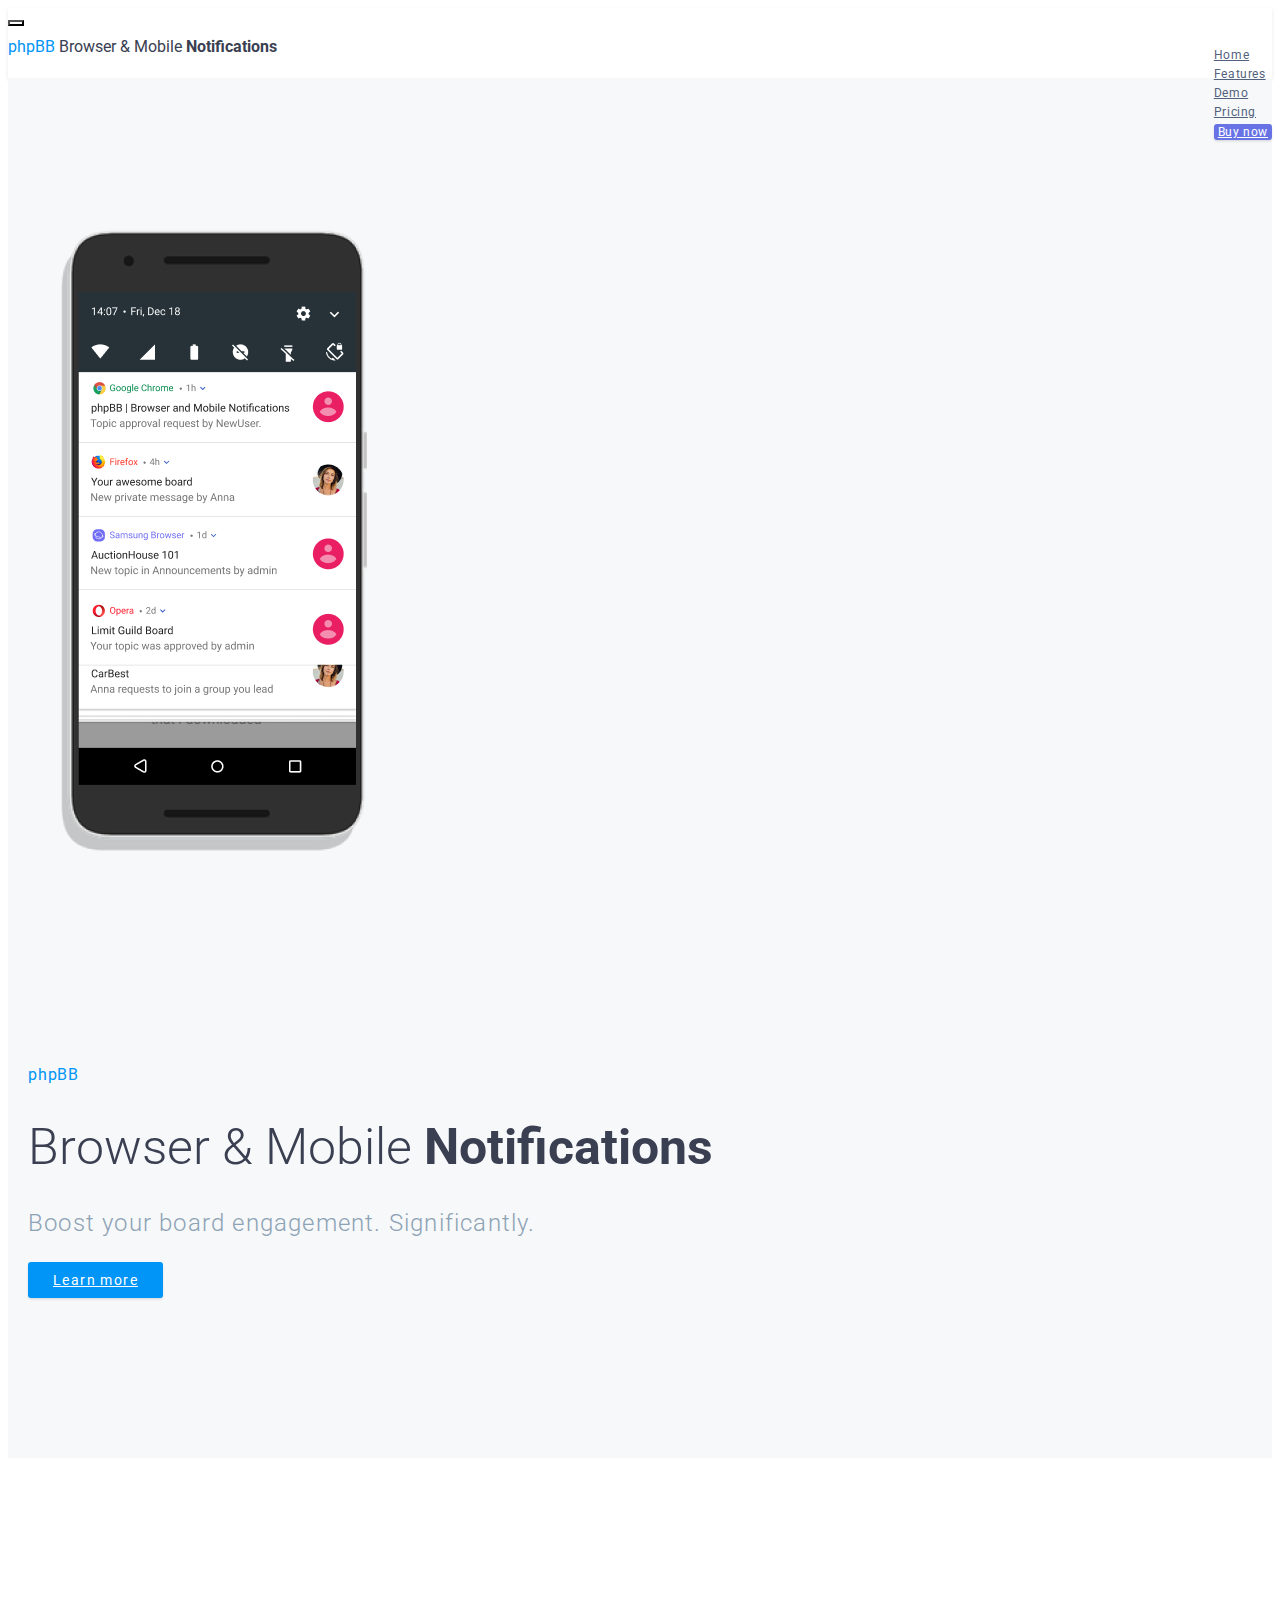
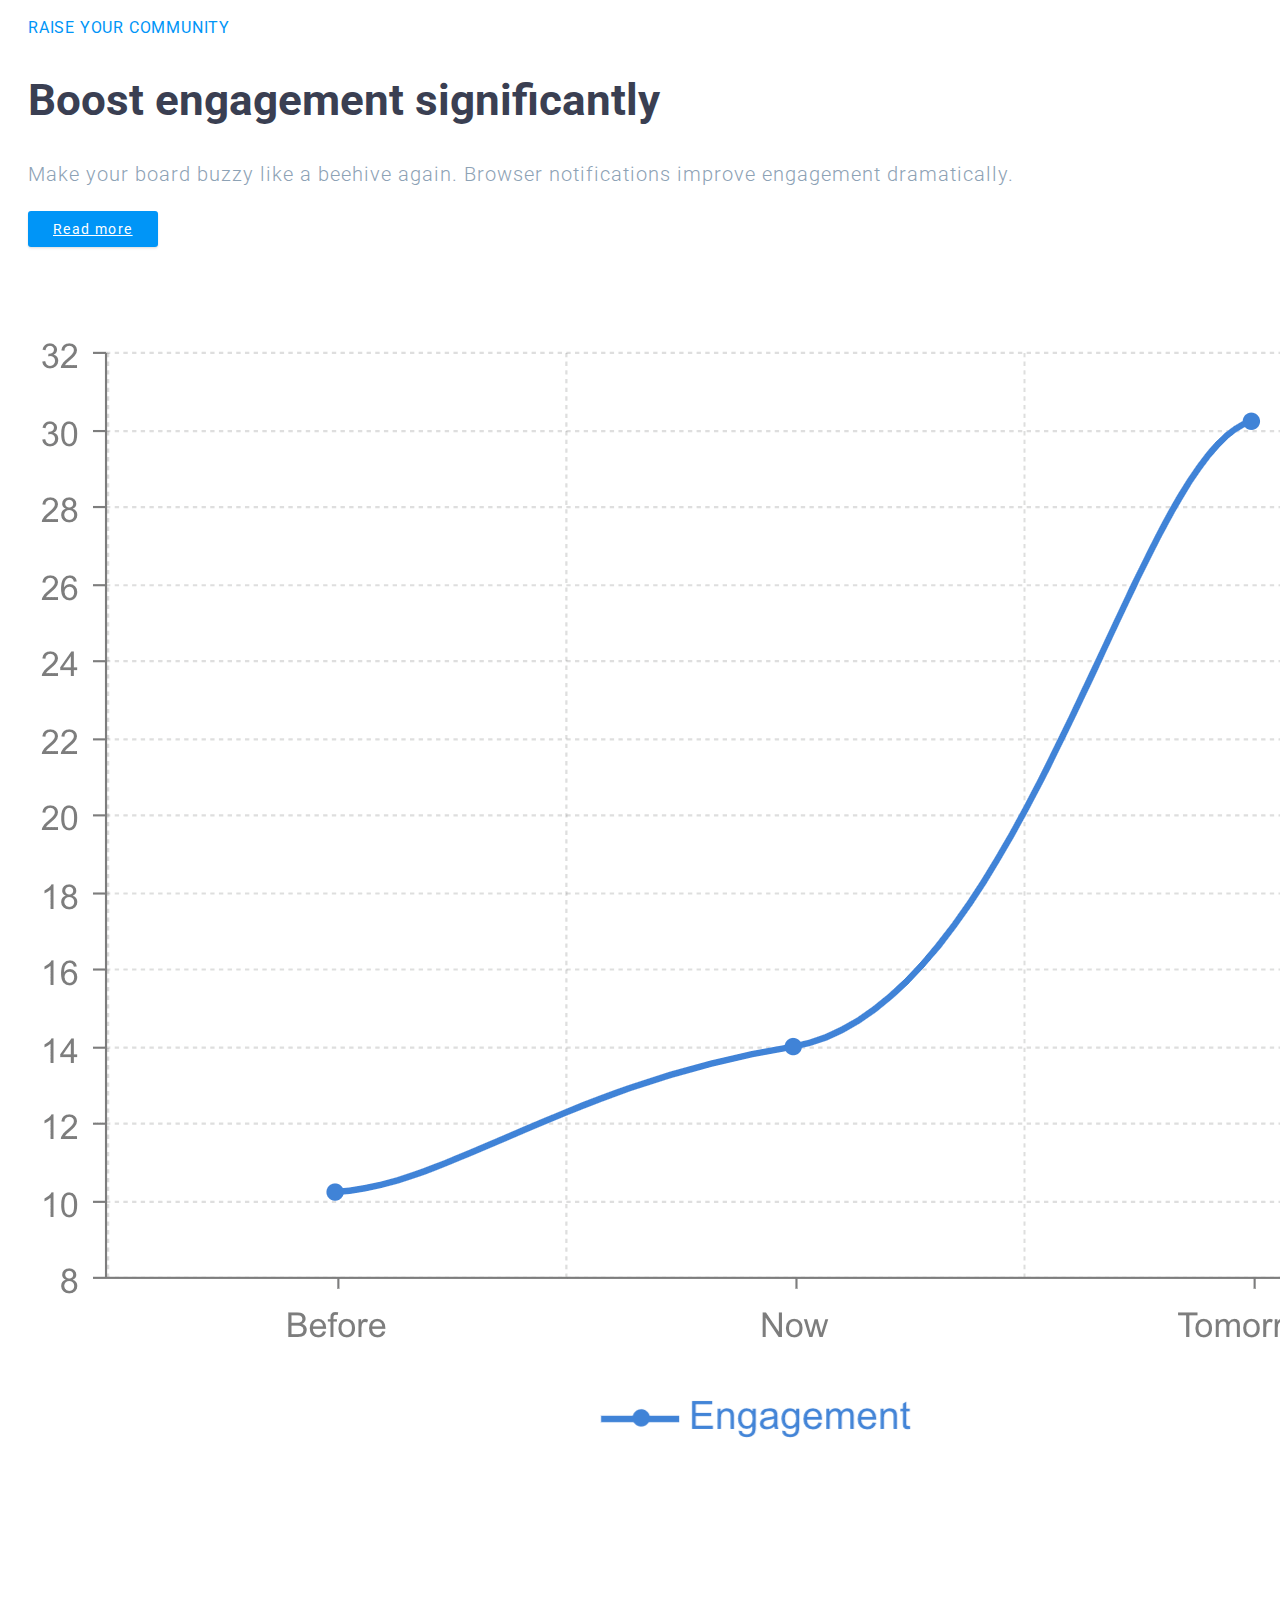
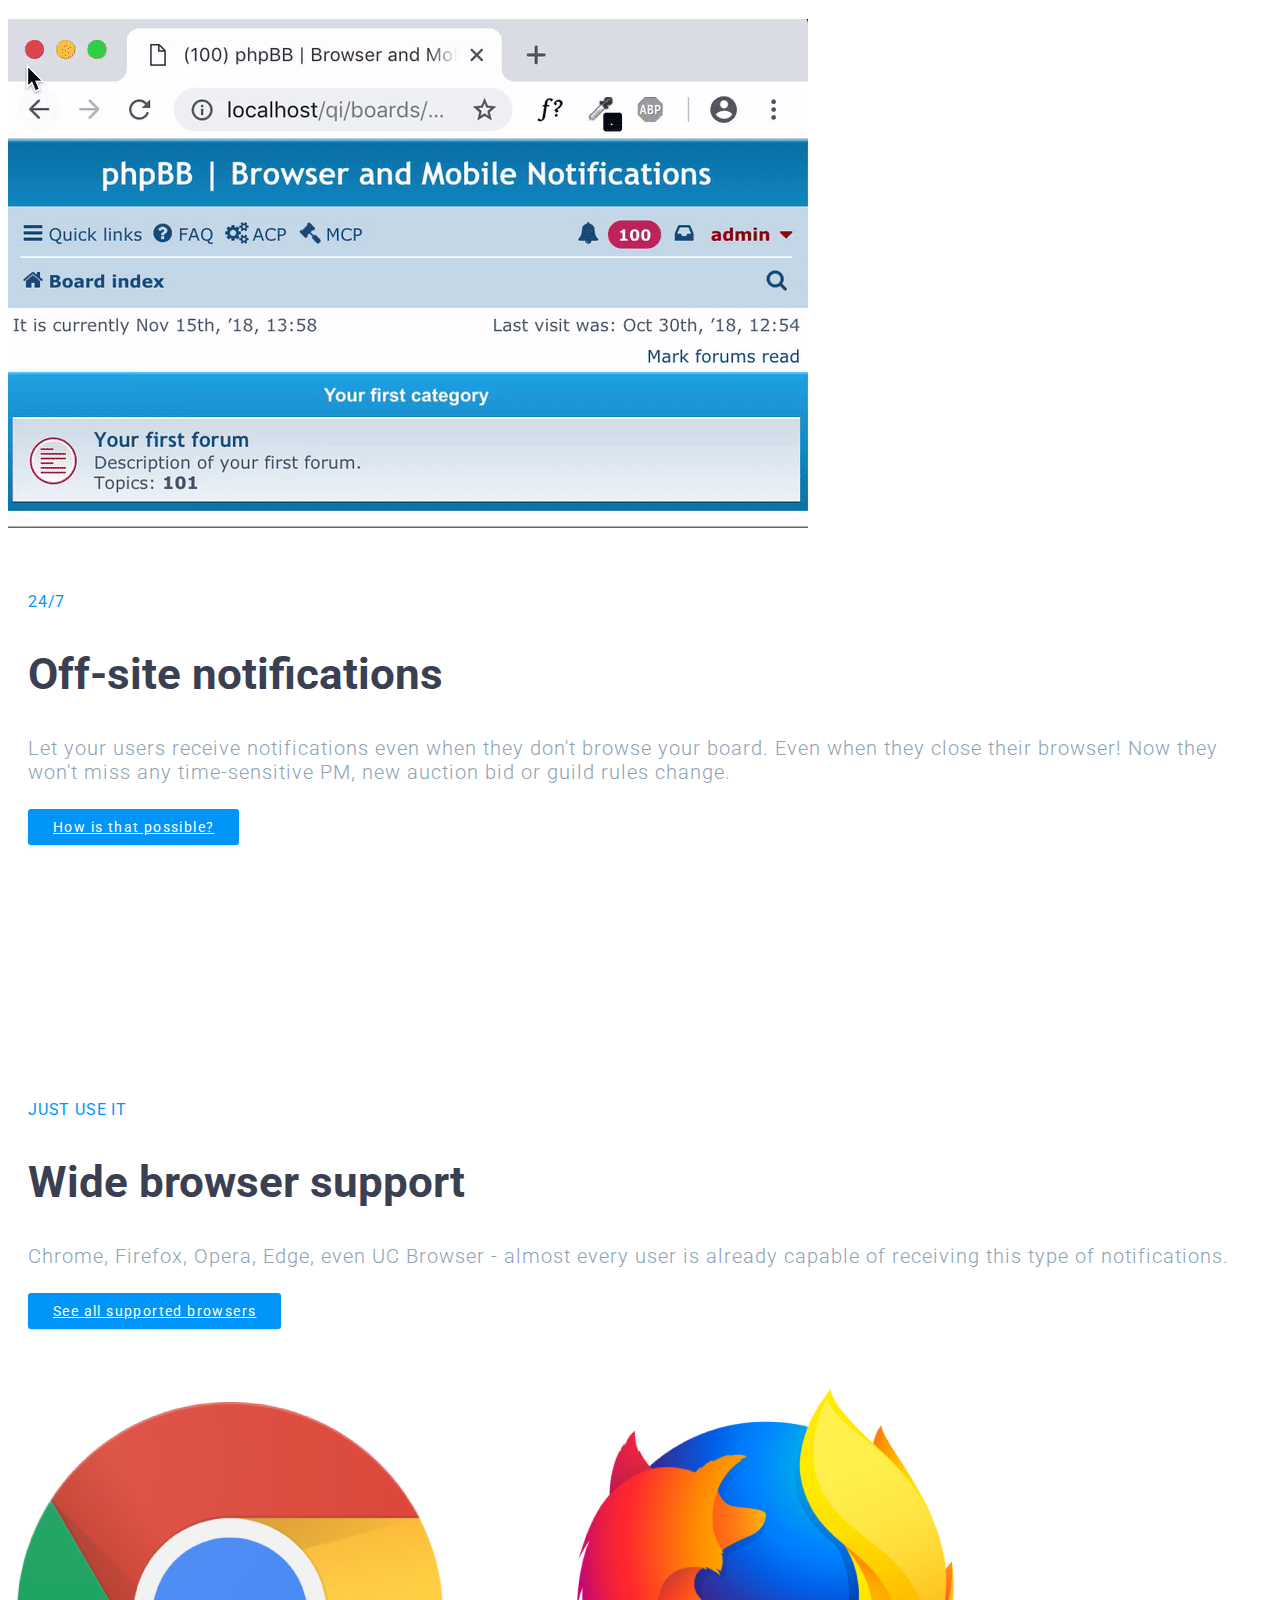
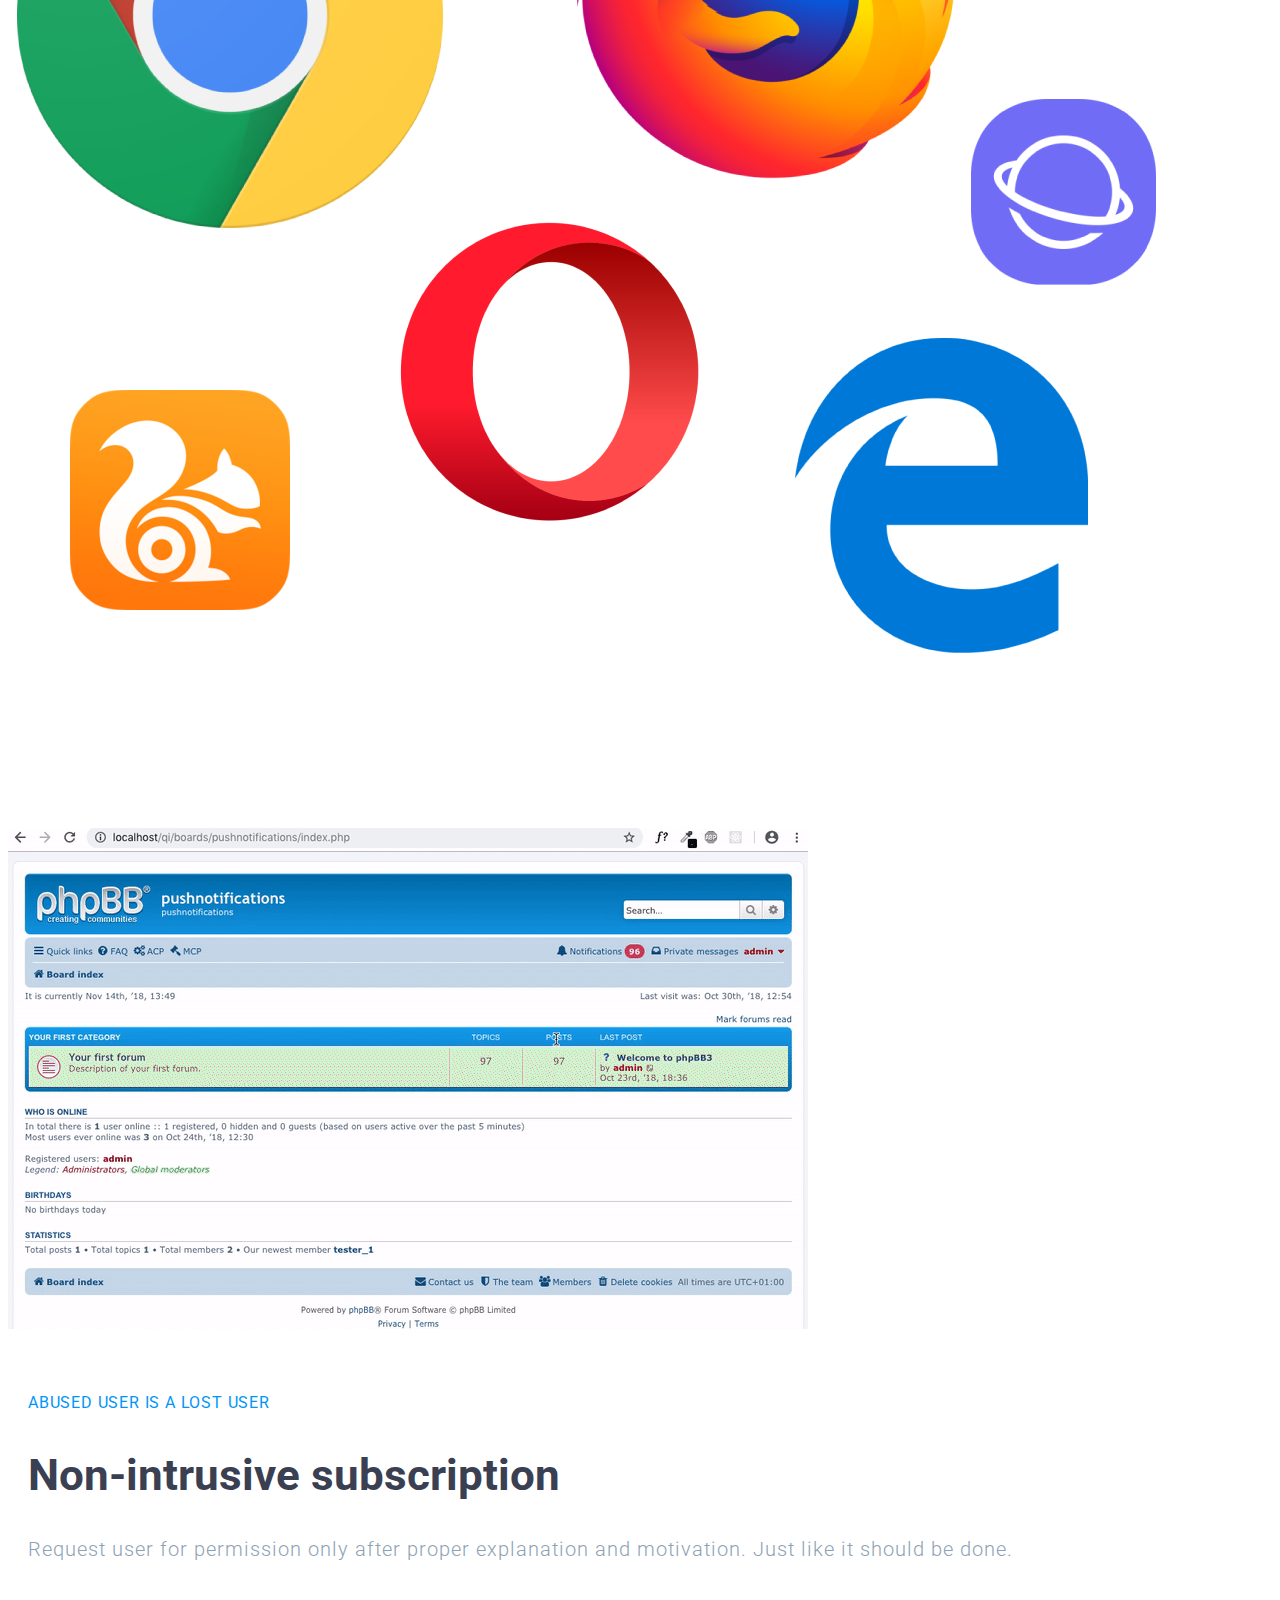
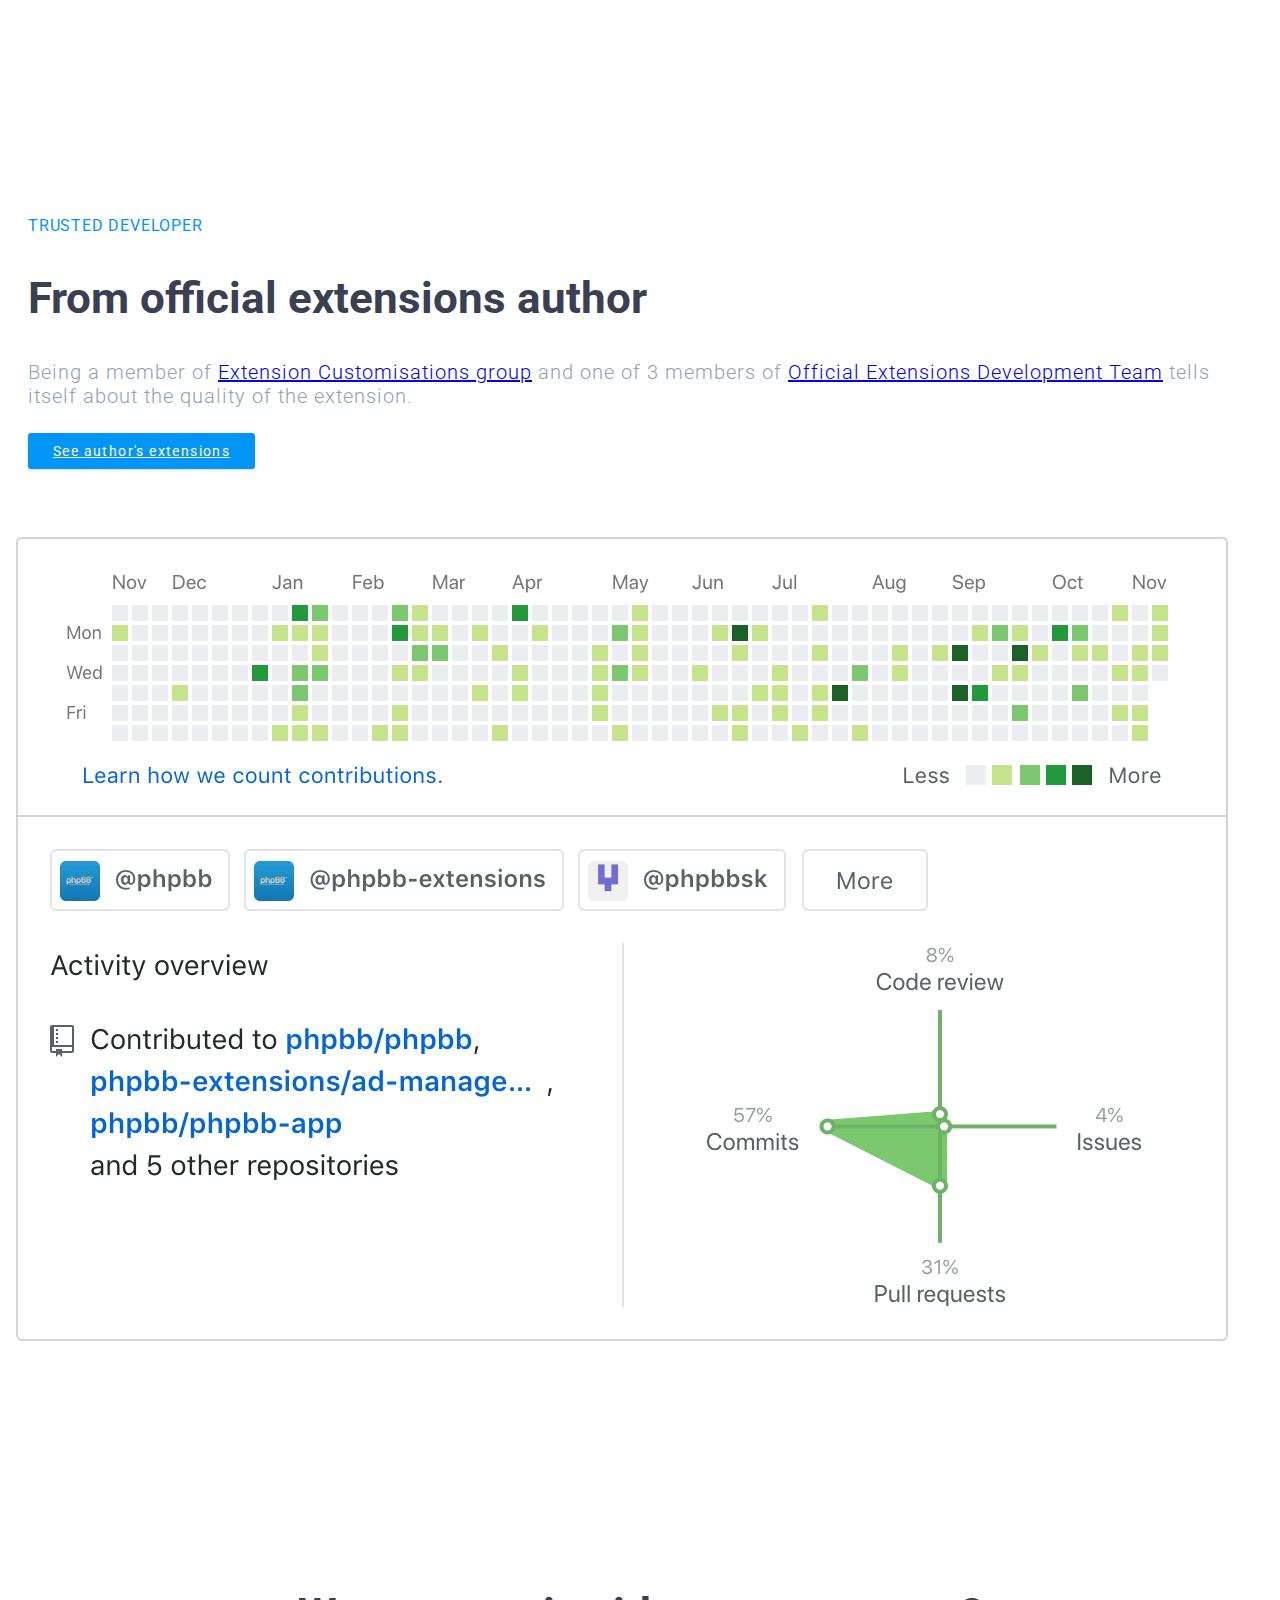
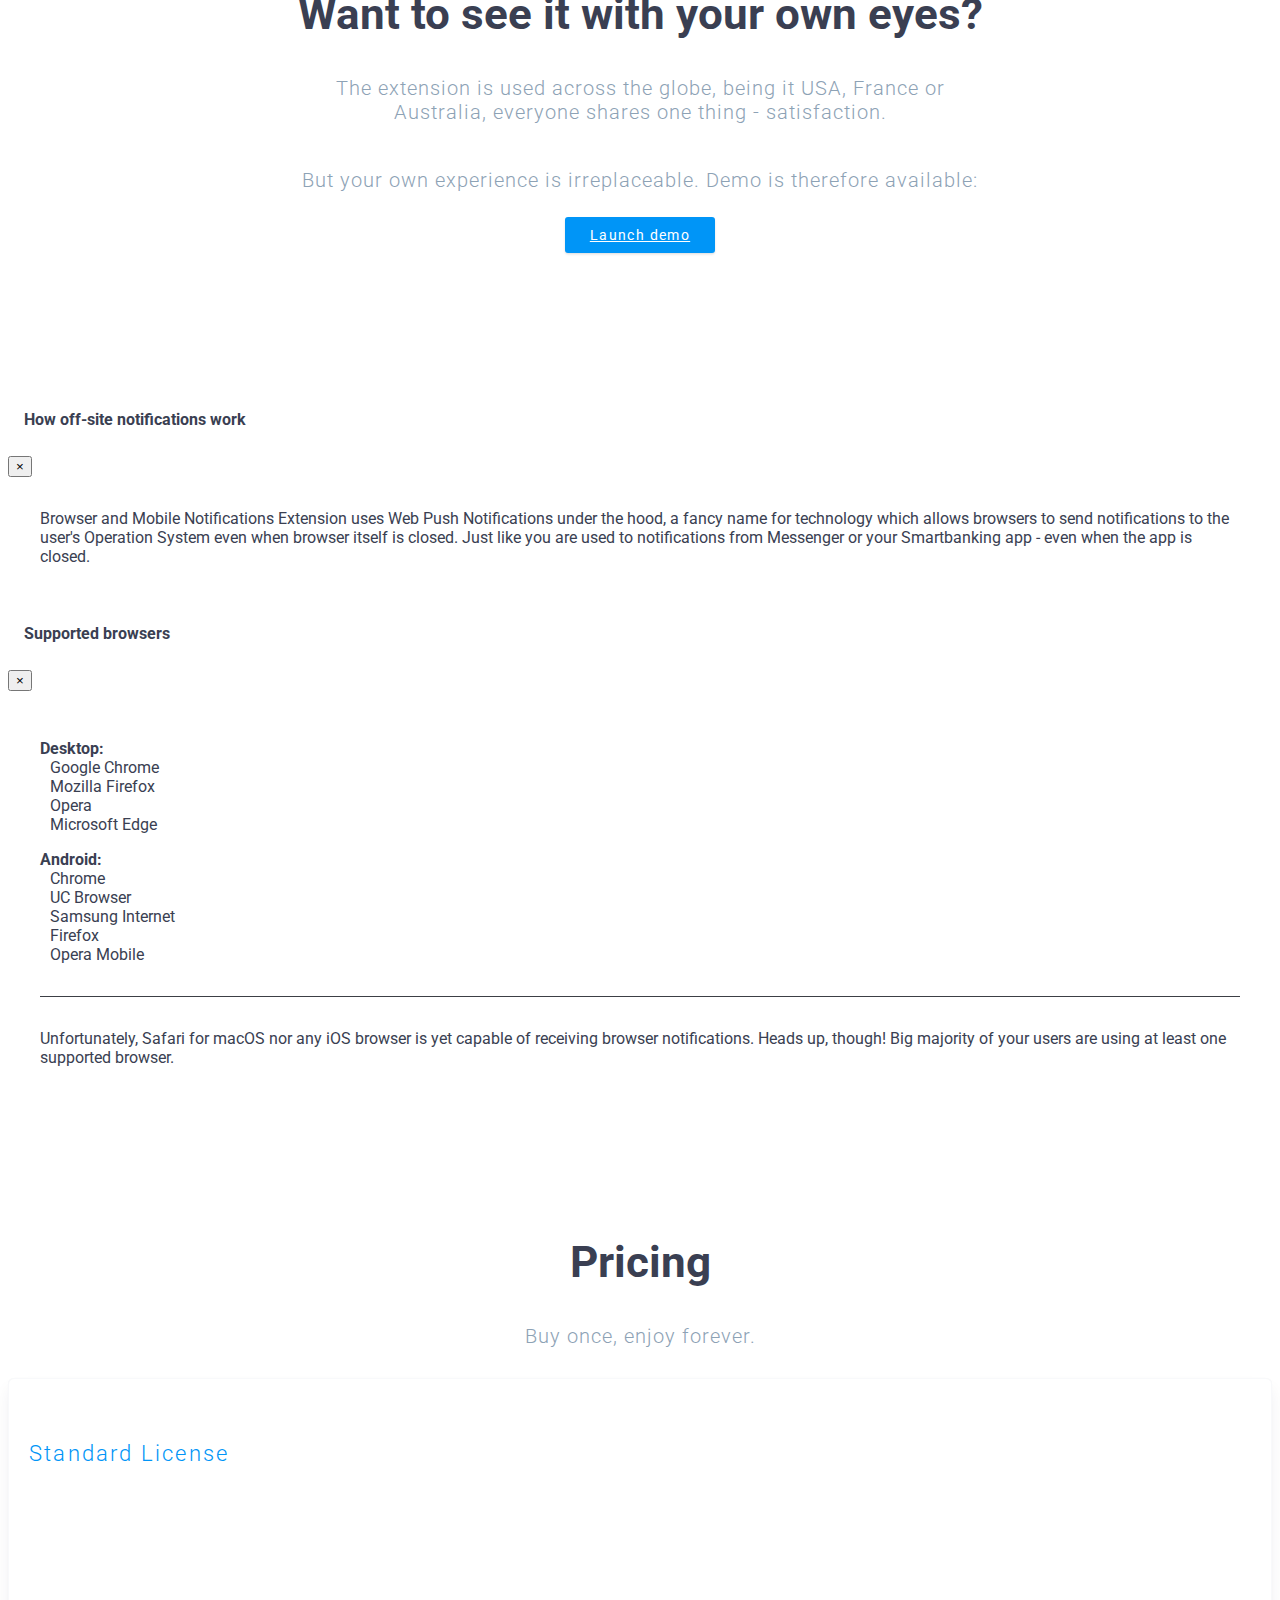
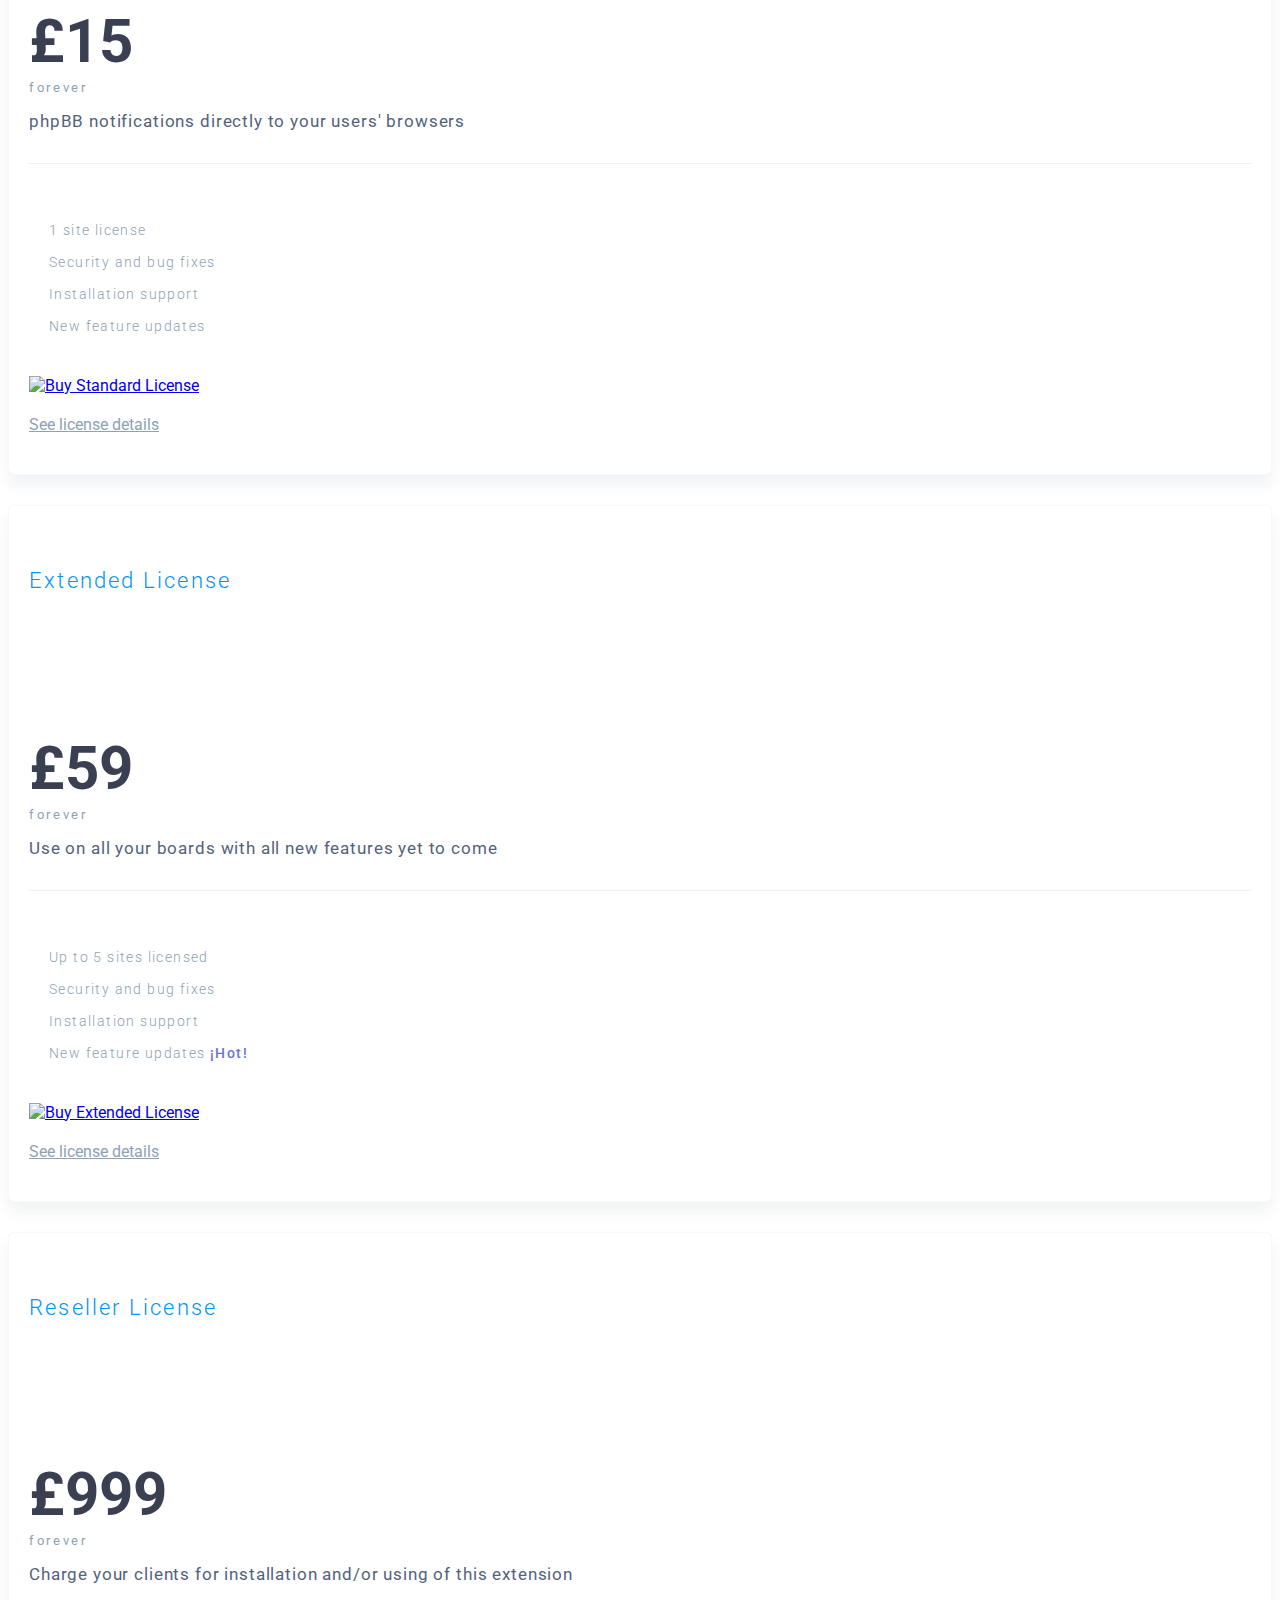
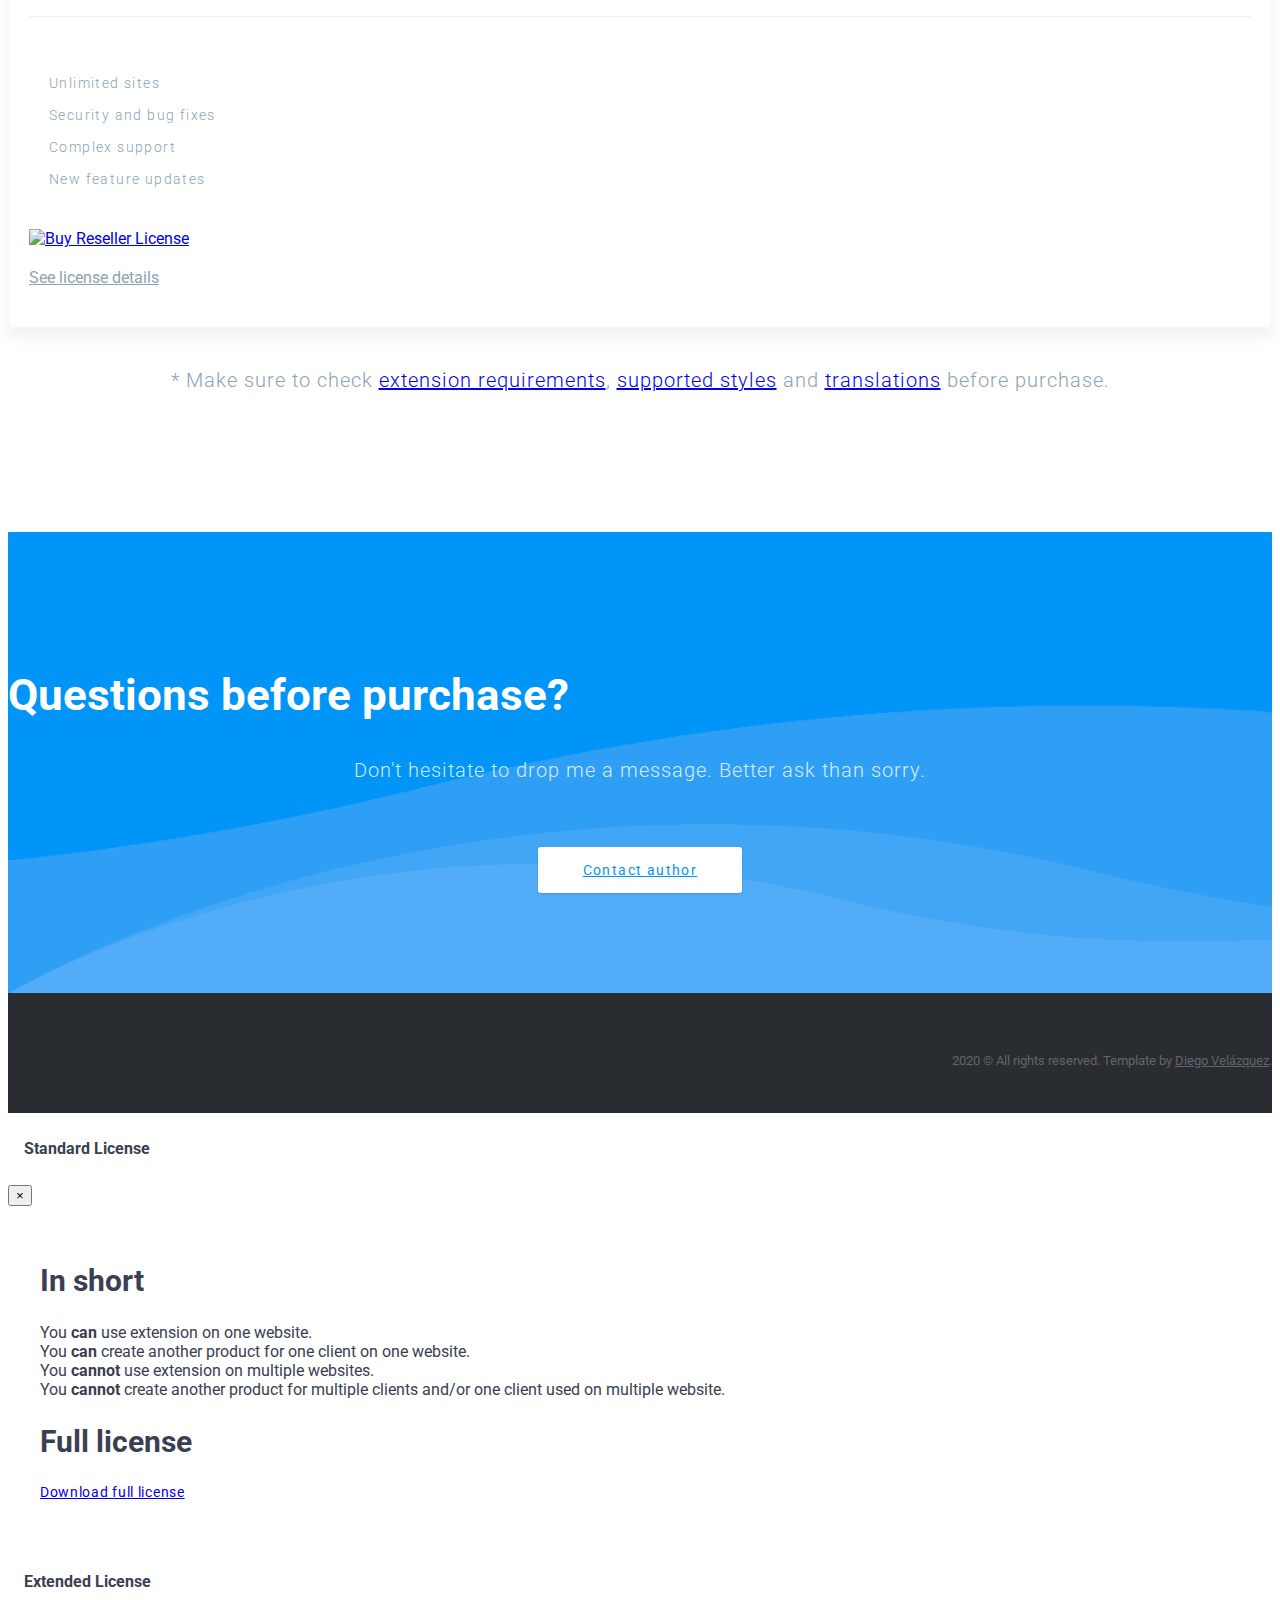
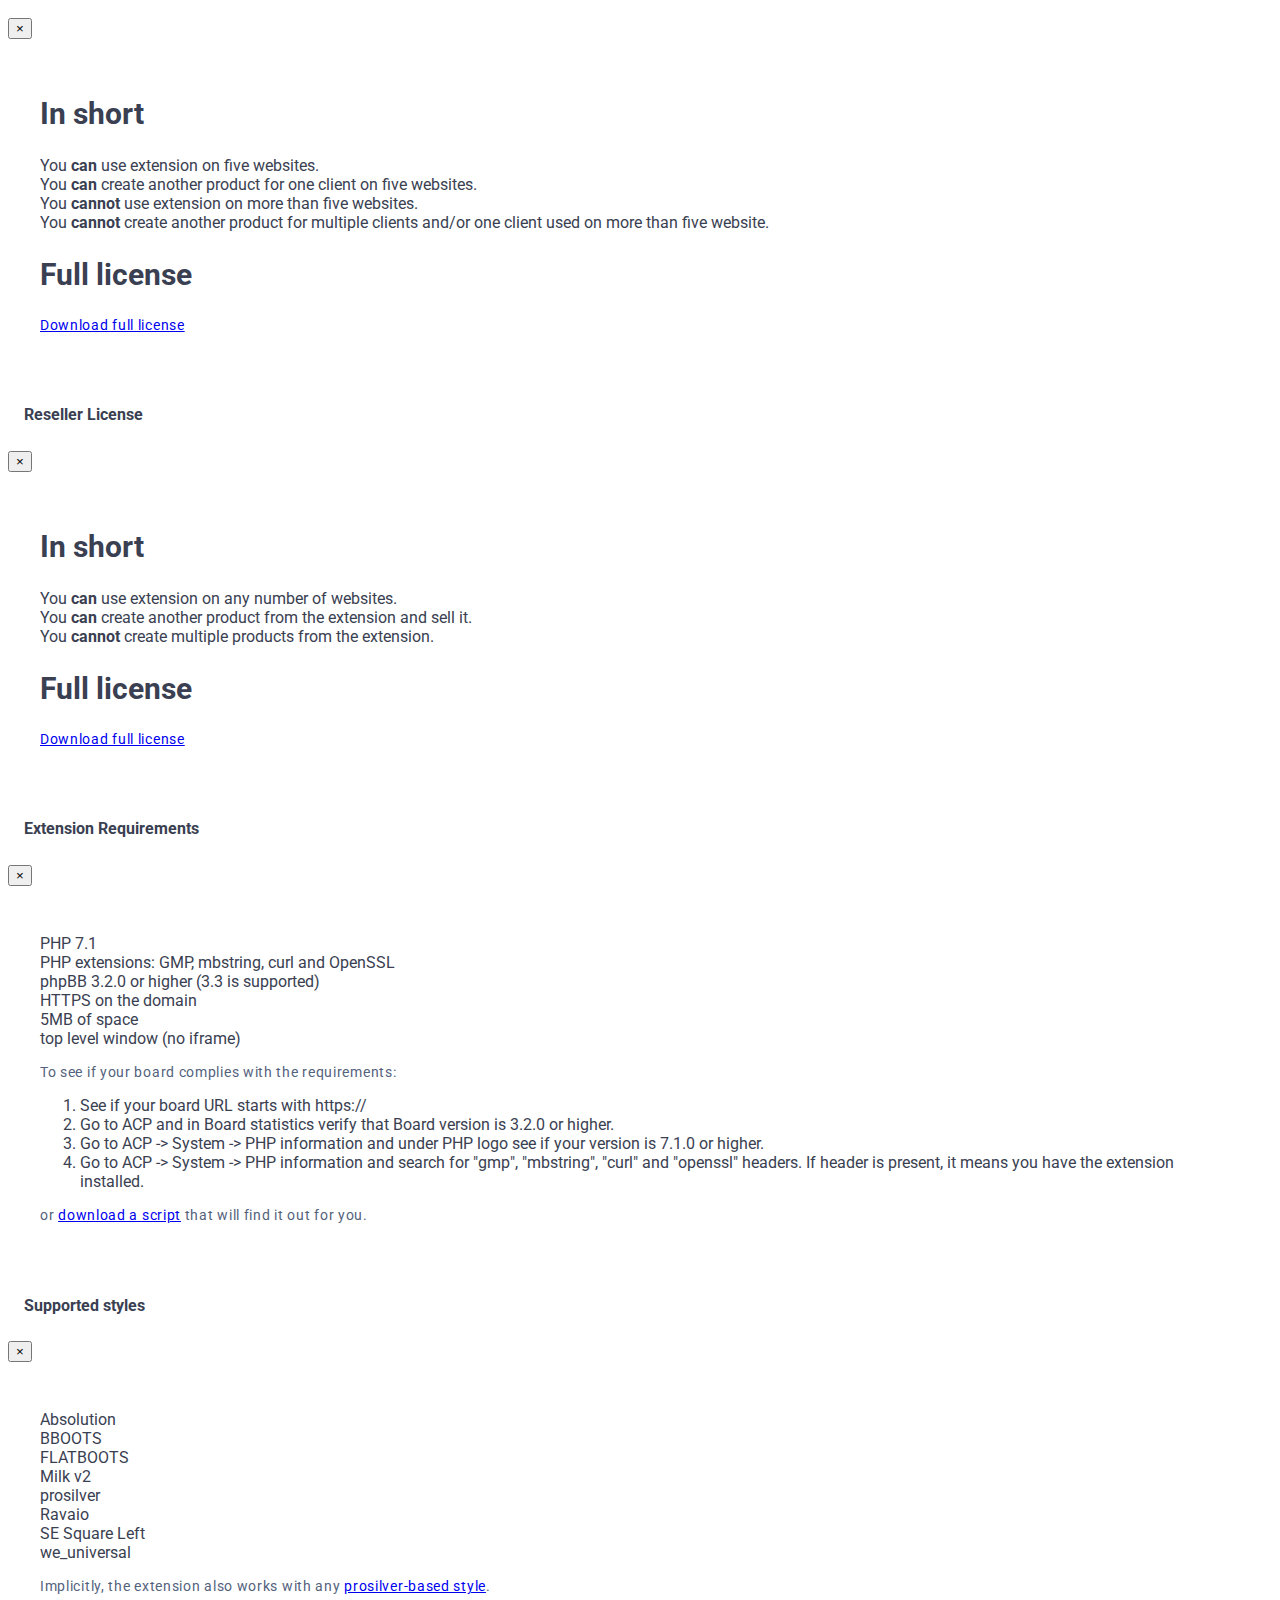
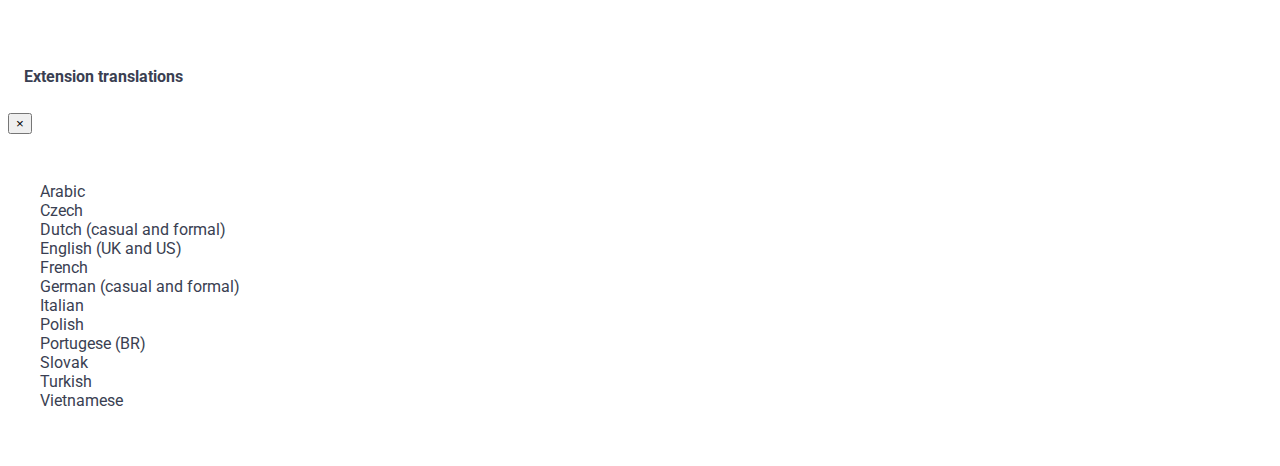
==== docs/index.html @ 184dad87 "Bump copyright year to 2020" ====
<!doctype html>
<html lang="en-US">
  <head>
    <script>
      window.ga=window.ga||function(){(ga.q=ga.q||[]).push(arguments)};ga.l=+new Date;
      ga('create', 'UA-7430979-7', 'auto');
      ga('set', 'anonymizeIp', true);

      ga('require', 'cleanUrlTracker');
      ga('require', 'impressionTracker', {
		elements: ['pricing']
	  });
      ga('require', 'outboundLinkTracker');

      ga('send', 'pageview');
    </script>
    <script async src="https://www.google-analytics.com/analytics.js"></script>
    <script async src="autotrack.js"></script>

    <meta charset="utf-8">
    <meta name="viewport" content="width=device-width, initial-scale=1, shrink-to-fit=no">
    <link rel="canonical" href="https://senky.github.io/pushnotifications/">

    <link rel="stylesheet" href="https://stackpath.bootstrapcdn.com/bootstrap/4.1.1/css/bootstrap.min.css" integrity="sha384-WskhaSGFgHYWDcbwN70/dfYBj47jz9qbsMId/iRN3ewGhXQFZCSftd1LZCfmhktB" crossorigin="anonymous">
    <link rel="stylesheet" href="https://senky.github.io/pushnotifications/style.css" type="text/css" />
    <link rel="stylesheet" href="https://use.fontawesome.com/releases/v5.5.0/css/all.css" integrity="sha384-B4dIYHKNBt8Bc12p+WXckhzcICo0wtJAoU8YZTY5qE0Id1GSseTk6S+L3BlXeVIU" crossorigin="anonymous">
    <link rel="stylesheet" href="https://fonts.googleapis.com/css?family=Roboto:300,400,500,700,900">

    <meta name="description" content="phpBB Browser & Mobile Notifications Extension sends notifications from your board to the user's PC or smartphone even if not viewing your board.">
    <title>phpBB Browser & Mobile Notifications Extension</title>
  </head>

  <body>

  <!-- N A V B A R -->
  <nav class="navbar navbar-default navbar-expand-lg fixed-top custom-navbar">
		<button class="navbar-toggler" type="button" data-toggle="collapse" data-target="#navbarNavDropdown" aria-controls="navbarNavDropdown" aria-expanded="false" aria-label="Toggle navigation">
		  <span class="icon ion-md-menu"></span>
		</button>
		<span class="nav-logo-mobile"><span class="blue">phpBB</span> Browser & Mobile <b>Notifications</b></span>
		<div class="collapse navbar-collapse" id="navbarNavDropdown">
		  <div class="container">
			<span class="nav-logo-desktop"><span class="blue">phpBB</span> Browser & Mobile <b>Notifications</b></span>
			<ul class="navbar-nav ml-auto nav-right" data-easing="easeInOutExpo" data-speed="1250" data-offset="65">
			  <li class="nav-item nav-custom-link">
				<a class="nav-link" href="https://senky.github.io/pushnotifications/" title="Go to homepage">Home <i class="icon ion-ios-arrow-forward icon-mobile"></i></a>
			  </li>
			  <li class="nav-item nav-custom-link">
				<a class="nav-link" href="https://senky.github.io/pushnotifications/#features" title="See highligtht features of the extension">Features <i class="icon ion-ios-arrow-forward icon-mobile"></i></a>
			  </li>
			  <li class="nav-item nav-custom-link">
				<a class="nav-link" href="https://senky.github.io/pushnotifications/#demo">Demo <i class="icon ion-ios-arrow-forward icon-mobile"></i></a>
			  </li>
			  <li class="nav-item nav-custom-link">
				<a class="nav-link" href="https://senky.github.io/pushnotifications/#pricing" title="See pricing options">Pricing <i class="icon ion-ios-arrow-forward icon-mobile"></i></a>
			  </li>
			  <li class="nav-item nav-custom-link btn btn-demo-small">
				<a class="nav-link" href="https://senky.github.io/pushnotifications/#pricing" title="Buy Browser and Mobile Extension now">Buy now <i class="icon ion-ios-arrow-forward icon-mobile"></i></a>
			  </li>
			</ul>
		  </div>
		</div>
	  </nav>
	  <!-- E N D  N A V B A R -->

  
<!-- H E R O -->
<section id="hero">
	<div class="container">
		<div class="row">
		<div class="col-lg-5 col-md-5 col-sm-5 col-xs-5">
			<img id="hero-img" src="images/phone.png" class="img-fluid" alt="Demo image">
		</div>
		<div class="col-md-7 content-box hero-content">
			<span>phpBB</span>
			<h1>Browser & Mobile <b>Notifications</b></h1>
			<p>Boost your board engagement. Significantly.</p>
			<a href="#features" class="btn btn-regular" title="See how this extension can improve your board engagement.">Learn more</a>
		</div>
		</div>
	</div>
	</section>
	<!-- E N D  H E R O -->

	<!-- E N D  M A R K E T I N G -->
	<section id="features">
	<div class="container">
		<div class="row">
		<div class="col-md-5">
			<div class="content-box">
			<span>Raise your community</span>
			<h2>Boost engagement significantly</h2>
			<p>Make your board buzzy like a beehive again. Browser notifications improve engagement dramatically.</p>
			<a href="https://blog.markgrowth.com/7-surprising-facts-about-web-push-notifications-9a265788264a" class="btn btn-regular" target="_blank" title="See external article explaining advantages of browser notifications.">Read more</a>
			</div>
		</div>
		<div class="col-md-7">
			<img src="images/boost-engagement.png" class="img-fluid" alt="Boost engagement significantly">
		</div>
		</div>

		<div class="row">
		<div class="col-md-7">
			<img src="images/off-site-notifications.gif" class="img-fluid" alt="Off-site notifications">
		</div>
		<div class="col-md-5">
			<div class="content-box">
			<span>24/7</span>
			<h2>Off-site notifications</h2>
			<p>Let your users receive notifications even when they don't browse your board. Even when they close their browser! Now they won't miss any time-sensitive PM, new auction bid or guild rules change.</p>
			<a href="javascript:;" class="btn btn-regular" data-toggle="modal" data-target="#offSiteModal" title="See how your browser can send notifications even to offline users.">How is that possible?</a>
			</div>
		</div>
		</div>

		<div class="row">
			<div class="col-md-5">
			<div class="content-box">
				<span>Just use it</span>
				<h2>Wide browser support</h2>
				<p>Chrome, Firefox, Opera, Edge, even UC Browser - almost every user is already capable of receiving this type of&nbsp;notifications.</p>
				<a href="javascript:;" class="btn btn-regular" data-toggle="modal" data-target="#browsersModal" title="See which browsers are supported">See all supported browsers</a>
			</div>
			</div>
			<div class="col-md-7">
				<img src="images/wide-browser-support.png" class="img-fluid" alt="Wide browser support">
			</div>
		</div>
	
		<div class="row">
		<div class="col-md-7">
			<img src="images/non-intrusive.gif" class="img-fluid" alt="Non-intrusive subscription">
		</div>
		<div class="col-md-5">
			<div class="content-box">
			<span>Abused user is a lost user</span>
			<h2>Non-intrusive subscription</h2>
			<p>Request user for permission only after proper explanation and motivation. Just like it should be done.</p>
			</div>
		</div>
		</div>

		<div class="row">
		<div class="col-md-5">
			<div class="content-box">
			<span>Trusted developer</span>
			<h2>From official extensions author</h2>
			<p>Being a member of <a href="https://www.phpbb.com/community/memberlist.php?mode=group&g=7331" title="phpbb.com team page">Extension Customisations group</a> and one of 3 members of <a href="https://github.com/orgs/phpbb-extensions/teams/extensions-development-team" title="github.com team page">Official Extensions Development Team</a> tells itself about the quality of the extension.</p>
			<a href="https://www.phpbb.com/customise/db/author/senky/contributions" class="btn btn-regular" target="_blank" title="Senky's extensions">See author's extensions</a>
			</div>
		</div>
		<div class="col-md-7">
			<img src="images/trusted-developer.png" class="img-fluid" alt="Trusted Developer">
		</div>
		</div>
	</div>
	</section>
	<!-- E N D  M A R K E T I N G -->

	<!-- T E S T I M O N I A L S -->
	<section id="demo">
	<div class="container">
		<div class="title-block">
		<h2>Want to see it with your own eyes?</h2>
		<p>The extension is used across the globe, being it USA, France or Australia, everyone shares one thing - satisfaction.</p>
		<p><br>But your own experience is irreplaceable. Demo is therefore available:</p>
		<a id="demo-link" class="btn btn-regular" target="_blank" title="Launch demo of Browser and Mobile Notifications Extension">Launch demo</a>
		</div>
	</div>
	</section>
	<!-- E N D  T E S T I M O N I A L S -->


	<div class="modal fade" id="offSiteModal" tabindex="-1" role="dialog" aria-labelledby="offSiteModalLabel" aria-hidden="true">
			<div class="modal-dialog modal-dialog-centered" role="document">
			  <div class="modal-content">
				<div class="modal-header">
				  <h5 class="modal-title" id="offSiteModalLabel">How off-site notifications work</h5>
				  <button type="button" class="close" data-dismiss="modal" aria-label="Close">
					<span aria-hidden="true">&times;</span>
				  </button>
				</div>
				<div class="modal-body">
				  Browser and Mobile Notifications Extension uses Web Push Notifications under the hood, a fancy name for technology which allows browsers to send notifications to the user's Operation System even when browser itself is closed. Just like you are used to notifications from Messenger or your Smartbanking app - even when the app is closed.
				</div>
			  </div>
			</div>
		  </div>
		
		  <div class="modal fade" id="browsersModal" tabindex="-1" role="dialog" aria-labelledby="browsersModalLabel" aria-hidden="true">
			<div class="modal-dialog modal-dialog-centered" role="document">
			  <div class="modal-content">
				<div class="modal-header">
				  <h5 class="modal-title" id="browsersModalLabel">Supported browsers</h5>
				  <button type="button" class="close" data-dismiss="modal" aria-label="Close">
					<span aria-hidden="true">&times;</span>
				  </button>
				</div>
				<div class="modal-body">
					<ul>
					  <li><b>Desktop:</b></li>
					  <li><i class="fab fa-chrome"></i>Google Chrome</li>
					  <li><i class="fab fa-firefox"></i>Mozilla Firefox</li>
					  <li><i class="fab fa-opera"></i>Opera</li>
					  <li><i class="fab fa-edge"></i>Microsoft Edge</li>
					</ul>
					<ul>
						<li><b>Android:</b></li>
						<li><i class="fab fa-chrome"></i>Chrome</li>
						<li><i class="fa fa-check-square"></i>UC Browser</li>
						<li><i class="fa fa-globe"></i>Samsung Internet</li>
						<li><i class="fab fa-firefox"></i>Firefox</li>
						<li><i class="fab fa-opera"></i>Opera Mobile</li>
					  </ul>
					<div class="divider"></div>
					Unfortunately, Safari for macOS nor any iOS browser is yet capable of receiving browser notifications. Heads up, though! Big majority of your users are using at least one supported browser.
				</div>
			  </div>
			</div>
		  </div>
		

  <!-- P R I C I N G -->
  <section id="pricing">
	<div class="container">
		<div class="title-block">
		<h2>Pricing</h2>
		<p>Buy once, enjoy forever.</p>
		</div>
		<div class="row">
		<div class="col-md-4">
			<div class="pricing-box">
			<h3>Standard License</h3>
			<h6 id="standard-price">$15</h6>
			<small>forever</small>
			<p>phpBB notifications directly to your users' browsers</p>
			<div class="divider-light"></div>
			<ul>
				<li><i class="far fa-check-circle demo"></i>1 site license</li>
				<li><i class="far fa-check-circle demo"></i>Security and bug fixes</li>
				<li><i class="far fa-check-circle demo"></i>Installation support</li>
				<li><i class="far fa-times-circle demo"></i>New feature updates</li>
			</ul>
			<div class="text-center">
				<a id="standard-link" href="https://www.paypal.com/cgi-bin/webscr?cmd=_s-xclick&hosted_button_id=PK8GVW25C239E" title="Buy Standard License now"><img style="width: 100%; margin-top: 20px;" src="https://www.paypalobjects.com/webstatic/mktg/merchant_portal/button/buynow.en.png" alt="Buy Standard License"></a>
			</div>
			<div class="text-center">
				<a class="license-link" href="javascript:;" data-toggle="modal" data-target="#standardLicenseModal" title="See details of Standard License">See license details</a>
			</div>
			</div>
		</div>

		<div class="col-md-4">
			<div class="pricing-box">
			<h3>Extended License</h3>
			<h6 id="extended-price">$59</h6>
			<small>forever</small>
			<p>Use on all your boards with all new features yet to come</p>
			<div class="divider-light"></div>
			<ul>
				<li><i class="far fa-check-circle demo"></i>Up to 5 sites licensed</li>
				<li><i class="far fa-check-circle demo"></i>Security and bug fixes</li>
				<li><i class="far fa-check-circle demo"></i>Installation support</li>
				<li><i class="far fa-check-circle demo"></i>New feature updates <span class="demo">¡Hot!</span></li>
			</ul>
			<div class="text-center">
				<a id="extended-link" href="https://www.paypal.com/cgi-bin/webscr?cmd=_s-xclick&hosted_button_id=AD53VXAY6TBDL" title="Buy Extended License now"><img style="width: 100%; margin-top: 20px;" src="https://www.paypalobjects.com/webstatic/mktg/merchant_portal/button/buynow.en.png" alt="Buy Extended License"></a>
			</div>
			<div class="text-center">
				<a class="license-link" href="javascript:;" data-toggle="modal" data-target="#extendedLicenseModal" title="See details of Extended License">See license details</a>
			</div>
			</div>
		</div>

		<div class="col-md-4">
			<div class="pricing-box">
			<h3>Reseller License</h3>
			<h6 id="reseller-price">$999</h6>
			<small>forever</small>
			<p>Charge your clients for installation and/or using of this extension</p>
			<div class="divider-light"></div>
			<ul>
				<li><i class="far fa-check-circle demo"></i>Unlimited sites</li>
				<li><i class="far fa-check-circle demo"></i>Security and bug fixes</li>
				<li><i class="far fa-check-circle demo"></i>Complex support</li>
				<li><i class="far fa-check-circle demo"></i>New feature updates</li>
			</ul>
			<div class="text-center">
				<a id="reseller-link" href="https://www.paypal.com/cgi-bin/webscr?cmd=_s-xclick&hosted_button_id=YBHZUWKP4B6FE" title="Buy Reseller License now"><img style="width: 100%; margin-top: 20px;" src="https://www.paypalobjects.com/webstatic/mktg/merchant_portal/button/buynow.en.png" alt="Buy Reseller License"></a>
			</div>
			<div class="text-center">
				<a class="license-link" href="javascript:;" data-toggle="modal" data-target="#resellerLicenseModal" title="See details of Reseller License">See license details</a>
			</div>
			</div>
		</div>
		</div>
		<div class="note-block">
			<p>
			* Make sure to check <a href="javascript:;" data-toggle="modal" data-target="#requirementsModal" title="See extension reqirements">extension requirements</a>, <a href="javascript:;" data-toggle="modal" data-target="#stylesModal" title="See supported styles">supported styles</a> and <a href="javascript:;" data-toggle="modal" data-target="#translationsModal" title="See supported translations">translations</a> before purchase.
			</p>
			<p></p>
		</div>
	</div>
	</section>
	<!-- E N D  P R I C I N G -->

	<!-- C A L L  T O  A C T I O N -->
	<section id="call-to-action">
	<div class="container text-center">
		<h2>Questions before purchase?</h2>
		<div class="title-block">
		<p>Don't hesitate to drop me a message. Better ask than sorry.</p>
		<a href="#" class="contact-btn btn btn-regular" title="Contact author using email">Contact author</a>
		</div>
	</div>
	</section>
	<!-- E N D  C A L L  T O  A C T I O N -->

	<!--  F O O T E R  -->
	<footer>
	<div class="container">
		<div class="row">
		<div class="col-md-6 col-xs-12 offset-md-6">
			<small>2020 &copy; All rights reserved. Template by <a href="https://www.behance.net/gallery/67279127/The-Seo-Company-Free-PSD-Template" target="blank">Diego Velázquez</a>.</small>
		</div>
		</div>
	</div>
	</footer>
	<!--  E N D  F O O T E R  -->
		  <div class="modal fade" id="standardLicenseModal" tabindex="-1" role="dialog" aria-labelledby="standardLicenseModalLabel" aria-hidden="true">
			<div class="modal-dialog modal-dialog-centered" role="document">
			  <div class="modal-content">
				<div class="modal-header">
				  <h5 class="modal-title" id="standardLicenseModalLabel">Standard License</h5>
				  <button type="button" class="close" data-dismiss="modal" aria-label="Close">
					<span aria-hidden="true">&times;</span>
				  </button>
				</div>
				<div class="modal-body">
				  <h2>In short</h2>
				  <ul>
					<li>You <b>can</b> use extension on one website.</li>
					<li>You <b>can</b> create another product for one client on one website.</li>
					<li>You <b>cannot</b> use extension on multiple websites.</li>
					<li>You <b>cannot</b> create another product for multiple clients and/or one client used on multiple website.</li>
				  </ul>
				  <h2>Full license</h2>
				  <p><a href="standard-license.txt" title="Download Standard License now">Download full license</a></p>
				</div>
			  </div>
			</div>
		  </div>
		
		  <div class="modal fade" id="extendedLicenseModal" tabindex="-1" role="dialog" aria-labelledby="extendedLicenseModalLabel" aria-hidden="true">
			<div class="modal-dialog modal-dialog-centered" role="document">
			  <div class="modal-content">
				<div class="modal-header">
				  <h5 class="modal-title" id="extendedLicenseModalLabel">Extended License</h5>
				  <button type="button" class="close" data-dismiss="modal" aria-label="Close">
					<span aria-hidden="true">&times;</span>
				  </button>
				</div>
				<div class="modal-body">
				  <h2>In short</h2>
				  <ul>
					<li>You <b>can</b> use extension on five websites.</li>
					<li>You <b>can</b> create another product for one client on five websites.</li>
					<li>You <b>cannot</b> use extension on more than five websites.</li>
					<li>You <b>cannot</b> create another product for multiple clients and/or one client used on more than five website.</li>
				  </ul>
				  <h2>Full license</h2>
				  <p><a href="extended-license.txt" title="Download Extended License now">Download full license</a></p>
				</div>
			  </div>
			</div>
		  </div>
		
		  <div class="modal fade" id="resellerLicenseModal" tabindex="-1" role="dialog" aria-labelledby="resellerLicenseModalLabel" aria-hidden="true">
			<div class="modal-dialog modal-dialog-centered" role="document">
			  <div class="modal-content">
				<div class="modal-header">
				  <h5 class="modal-title" id="resellerLicenseModalLabel">Reseller License</h5>
				  <button type="button" class="close" data-dismiss="modal" aria-label="Close">
					<span aria-hidden="true">&times;</span>
				  </button>
				</div>
				<div class="modal-body">
				  <h2>In short</h2>
				  <ul>
					<li>You <b>can</b> use extension on any number of websites.</li>
					<li>You <b>can</b> create another product from the extension and sell it.</li>
					<li>You <b>cannot</b> create multiple products from the extension.</li>
				  </ul>
				  <h2>Full license</h2>
				  <p><a href="reseller-license.txt" title="Download Reseller License now">Download full license</a></p>
				</div>
			  </div>
			</div>
		  </div>
		
		  <div class="modal fade" id="requirementsModal" tabindex="-1" role="dialog" aria-labelledby="requirementsModalLabel" aria-hidden="true">
			  <div class="modal-dialog modal-dialog-centered" role="document">
				<div class="modal-content">
				  <div class="modal-header">
					<h5 class="modal-title" id="requirementsModalLabel">Extension Requirements</h5>
					<button type="button" class="close" data-dismiss="modal" aria-label="Close">
					  <span aria-hidden="true">&times;</span>
					</button>
				  </div>
				  <div class="modal-body">
					<ul>
						<li>PHP 7.1</li>
						<li>PHP extensions: GMP, mbstring, curl and OpenSSL</li>
					  <li>phpBB 3.2.0 or higher (3.3 is supported)</li>
					  <li>HTTPS on the domain</li>
					  <li>5MB of space</li>
					  <li>top level window (no iframe)</li>
					</ul>
					<p>To see if your board complies with the requirements:</p>
					<ol>
					  <li>See if your board URL starts with https://</li>
					  <li>Go to ACP and in Board statistics verify that Board version is 3.2.0 or higher.</li>
					  <li>Go to ACP -> System -> PHP information and under PHP logo see if your version is 7.1.0 or higher.</li>
					  <li>Go to ACP -> System -> PHP information and search for "gmp", "mbstring", "curl" and "openssl" headers. If header is present, it means you have the extension installed.</li>
					</ol>
					<p>or <a href="validate_requirements.zip" title="Download a requirements validator script">download a script</a> that will find it out for you.</p>
				  </div>
				</div>
			  </div>
			</div>

			<div class="modal fade" id="stylesModal" tabindex="-1" role="dialog" aria-labelledby="stylesModalLabel" aria-hidden="true">
			  <div class="modal-dialog modal-dialog-centered" role="document">
				<div class="modal-content">
				  <div class="modal-header">
					<h5 class="modal-title" id="stylesModalLabel">Supported styles</h5>
					<button type="button" class="close" data-dismiss="modal" aria-label="Close">
					  <span aria-hidden="true">&times;</span>
					</button>
				  </div>
				  <div class="modal-body">
					<ul>
					  <li>Absolution</li>
					  <li>BBOOTS</li>
					  <li>FLATBOOTS</li>
					  <li>Milk v2</li>
					  <li>prosilver</li>
					  <li>Ravaio</li>
					  <li>SE Square Left</li>
					  <li>we_universal</li>
					</ul>
					<p>
					  Implicitly, the extension also works with any
					  <a target="_blank" href="https://www.phpbb.com/customise/db/styles/board_styles/prosilver_based-19" title="See all prosilver-based styles">prosilver-based style</a>.
					</p>
				  </div>
				</div>
			  </div>
			</div>
		  
			<div class="modal fade" id="translationsModal" tabindex="-1" role="dialog" aria-labelledby="translationsModalLabel" aria-hidden="true">
				<div class="modal-dialog modal-dialog-centered" role="document">
				  <div class="modal-content">
					<div class="modal-header">
					  <h5 class="modal-title" id="translationsModalLabel">Extension translations</h5>
					  <button type="button" class="close" data-dismiss="modal" aria-label="Close">
						<span aria-hidden="true">&times;</span>
					  </button>
					</div>
					<div class="modal-body">
					  <ul>
						<li>Arabic</li>
						<li>Czech</li>
						<li>Dutch (casual and formal)</li>
						<li>English (UK and US)</li>
						<li>French</li>
						<li>German (casual and formal)</li>
						<li>Italian</li>
						<li>Polish</li>
						<li>Portugese (BR)</li>
						<li>Slovak</li>
						<!--<li>Spanish (casual and formal)</li>-->
						<li>Turkish</li>
						<li>Vietnamese</li>
					  </ul>
					</div>
				  </div>
				</div>
			  </div>
			

    <!-- External JavaScripts -->
    <!-- jQuery first, then Popper.js, then Bootstrap JS -->
    <script src="https://code.jquery.com/jquery-3.3.1.slim.min.js" integrity="sha384-q8i/X+965DzO0rT7abK41JStQIAqVgRVzpbzo5smXKp4YfRvH+8abtTE1Pi6jizo" crossorigin="anonymous"></script>
    <script src="https://stackpath.bootstrapcdn.com/bootstrap/4.1.1/js/bootstrap.min.js" integrity="sha384-smHYKdLADwkXOn1EmN1qk/HfnUcbVRZyYmZ4qpPea6sjB/pTJ0euyQp0Mk8ck+5T" crossorigin="anonymous"></script>
    <script>
      var parts = [
        'bWFpbHRvOg==', 'amFrdWJzZW5rbw==', 'QGdtYWls', 'LmNvbQ=='
      ];
      document.querySelectorAll('.contact-btn').forEach(function(elem) {
        elem.href = parts.map(function(part) {
          return atob(part);
        }).join('')
      });

      document.querySelector('#demo-link').href = atob('aHR0cHM6Ly9waHBiYnBuLmhl') + atob('cm9rdWFwcC5jb20=');

      var a=new Date,b=Math.max((new Date(a.getFullYear(),0,1)).getTimezoneOffset(),(new Date(a.getFullYear(),6,1)).getTimezoneOffset())/60*-1,c,d,e;-2<b&&0>=b?(c=["\u00a315","https://www.paypal.com/cgi-bin/webscr?cmd=_s-xclick&hosted_button_id=6ZXZRP3L63UUJ"],d=["\u00a359","https://www.paypal.com/cgi-bin/webscr?cmd=_s-xclick&hosted_button_id=LNQKUHS7PRB8E"],e=["\u00a3999","https://www.paypal.com/cgi-bin/webscr?cmd=_s-xclick&hosted_button_id=SU3K9LJTLF7W4"]):0<b&&4>=b&&(c=["15\u20ac","https://www.paypal.com/cgi-bin/webscr?cmd=_s-xclick&hosted_button_id=VNVQVLK2W73C8"],d=["59\u20ac","https://www.paypal.com/cgi-bin/webscr?cmd=_s-xclick&hosted_button_id=MB2ECFL3XKBTC"],e=["999\u20ac","https://www.paypal.com/cgi-bin/webscr?cmd=_s-xclick&hosted_button_id=R57HSV62PYBHS"]);c&&(document.getElementById("standard-price").textContent=c[0],document.getElementById("standard-link").href=c[1],document.getElementById("extended-price").textContent=d[0],document.getElementById("extended-link").href=d[1],document.getElementById("reseller-price").textContent=e[0],document.getElementById("reseller-link").href=e[1]);
    </script>


  </body>
</html>
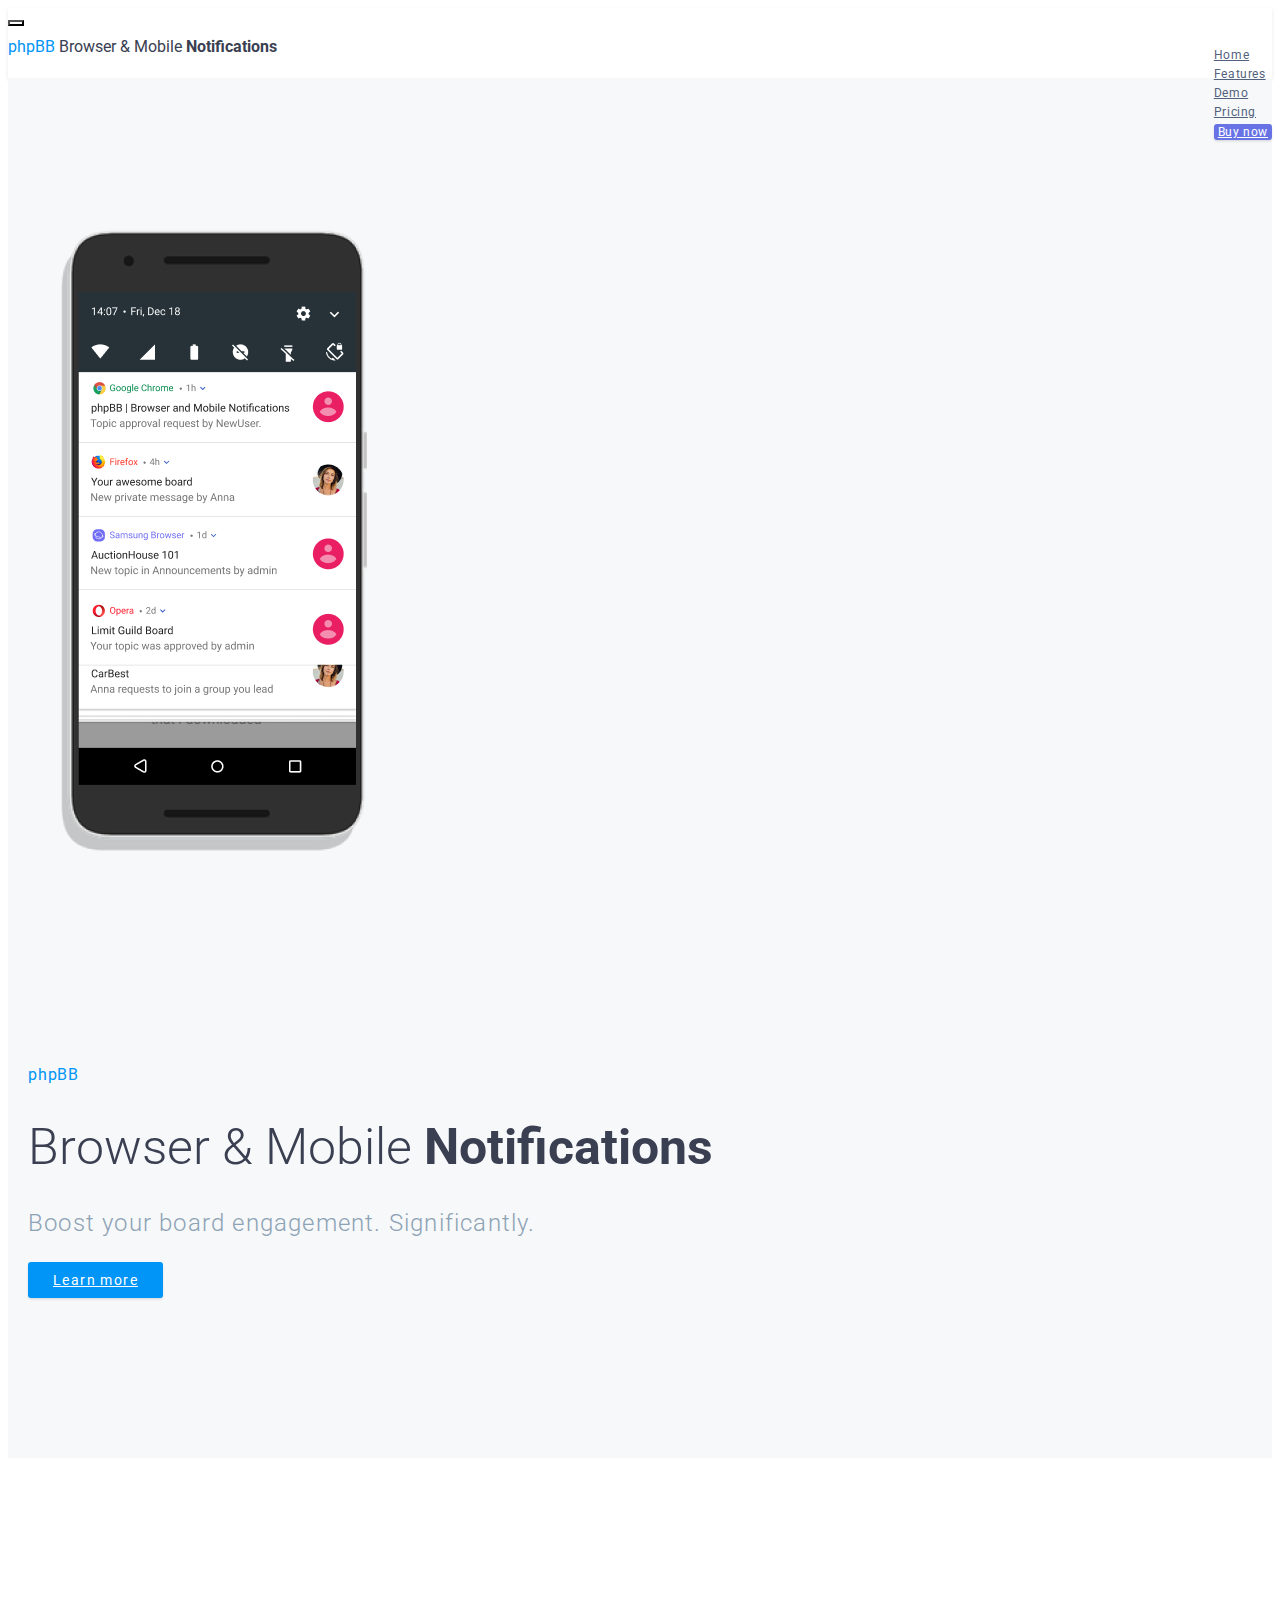
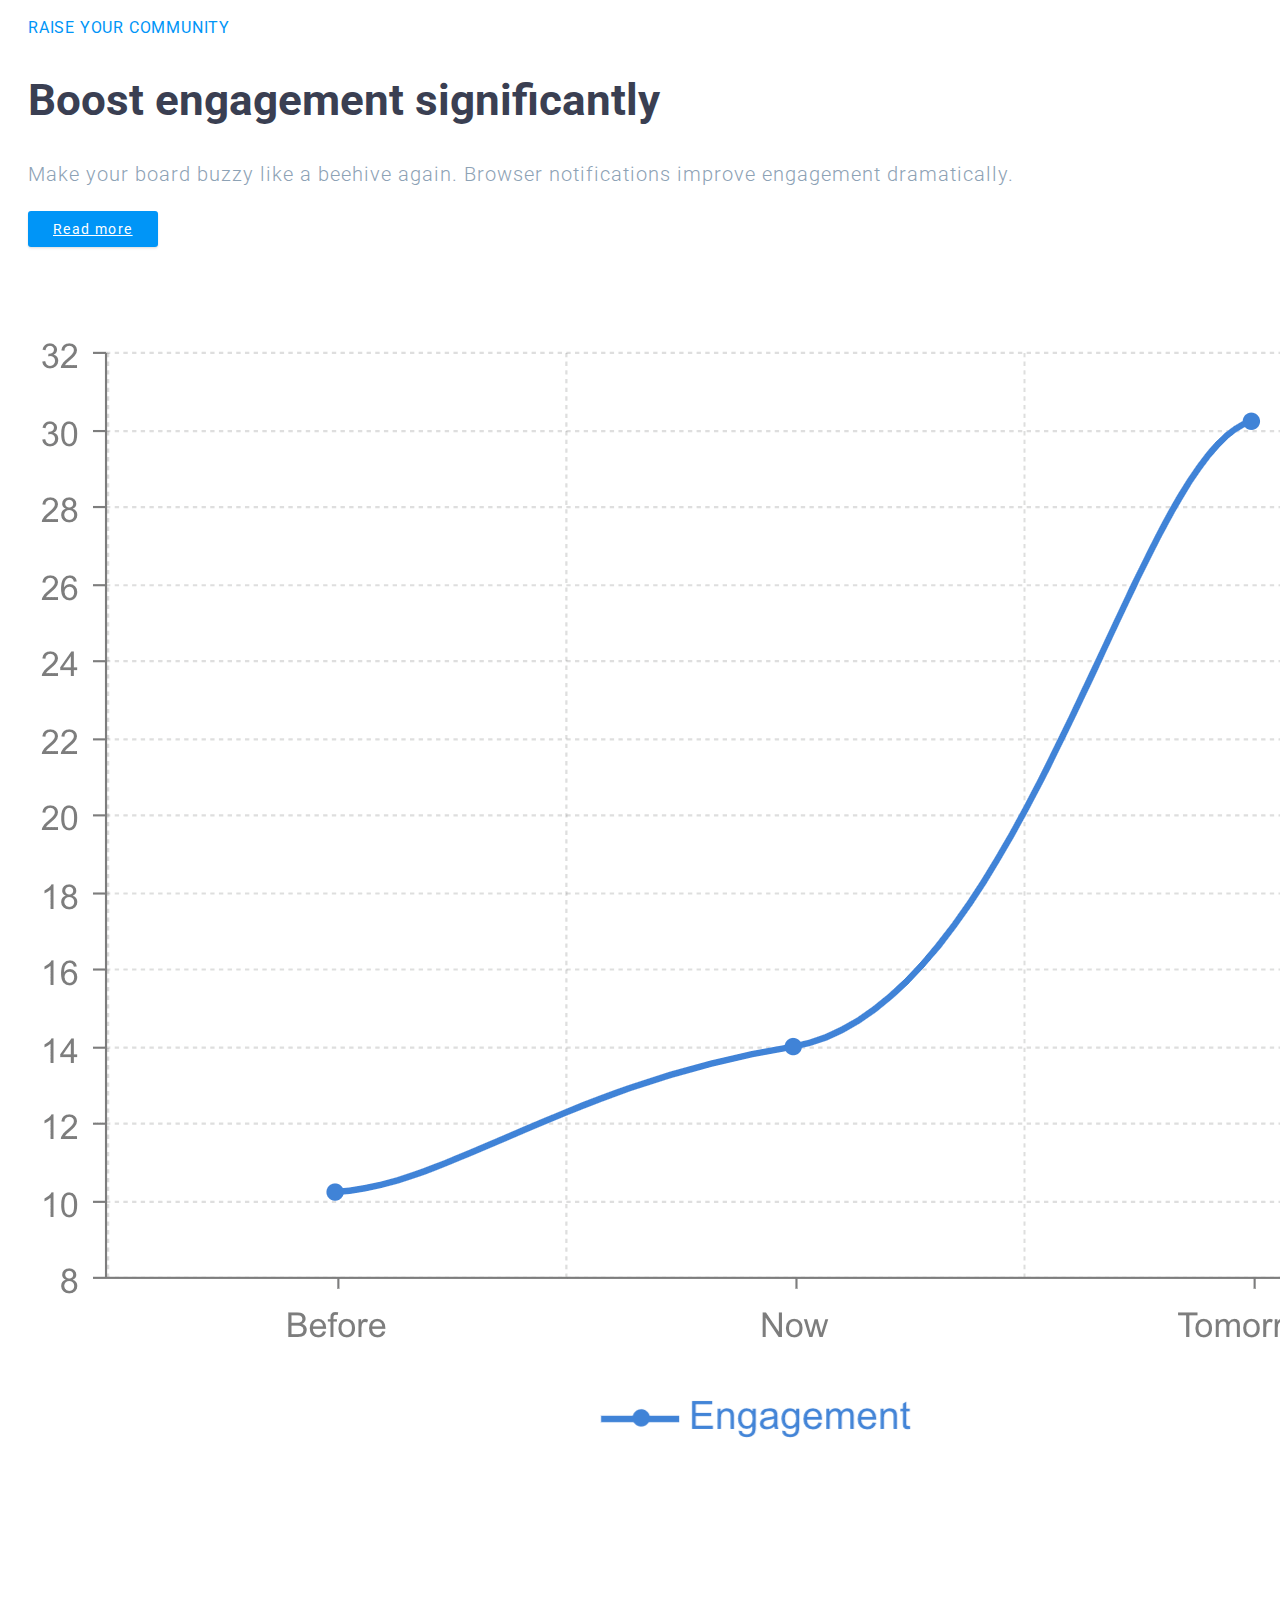
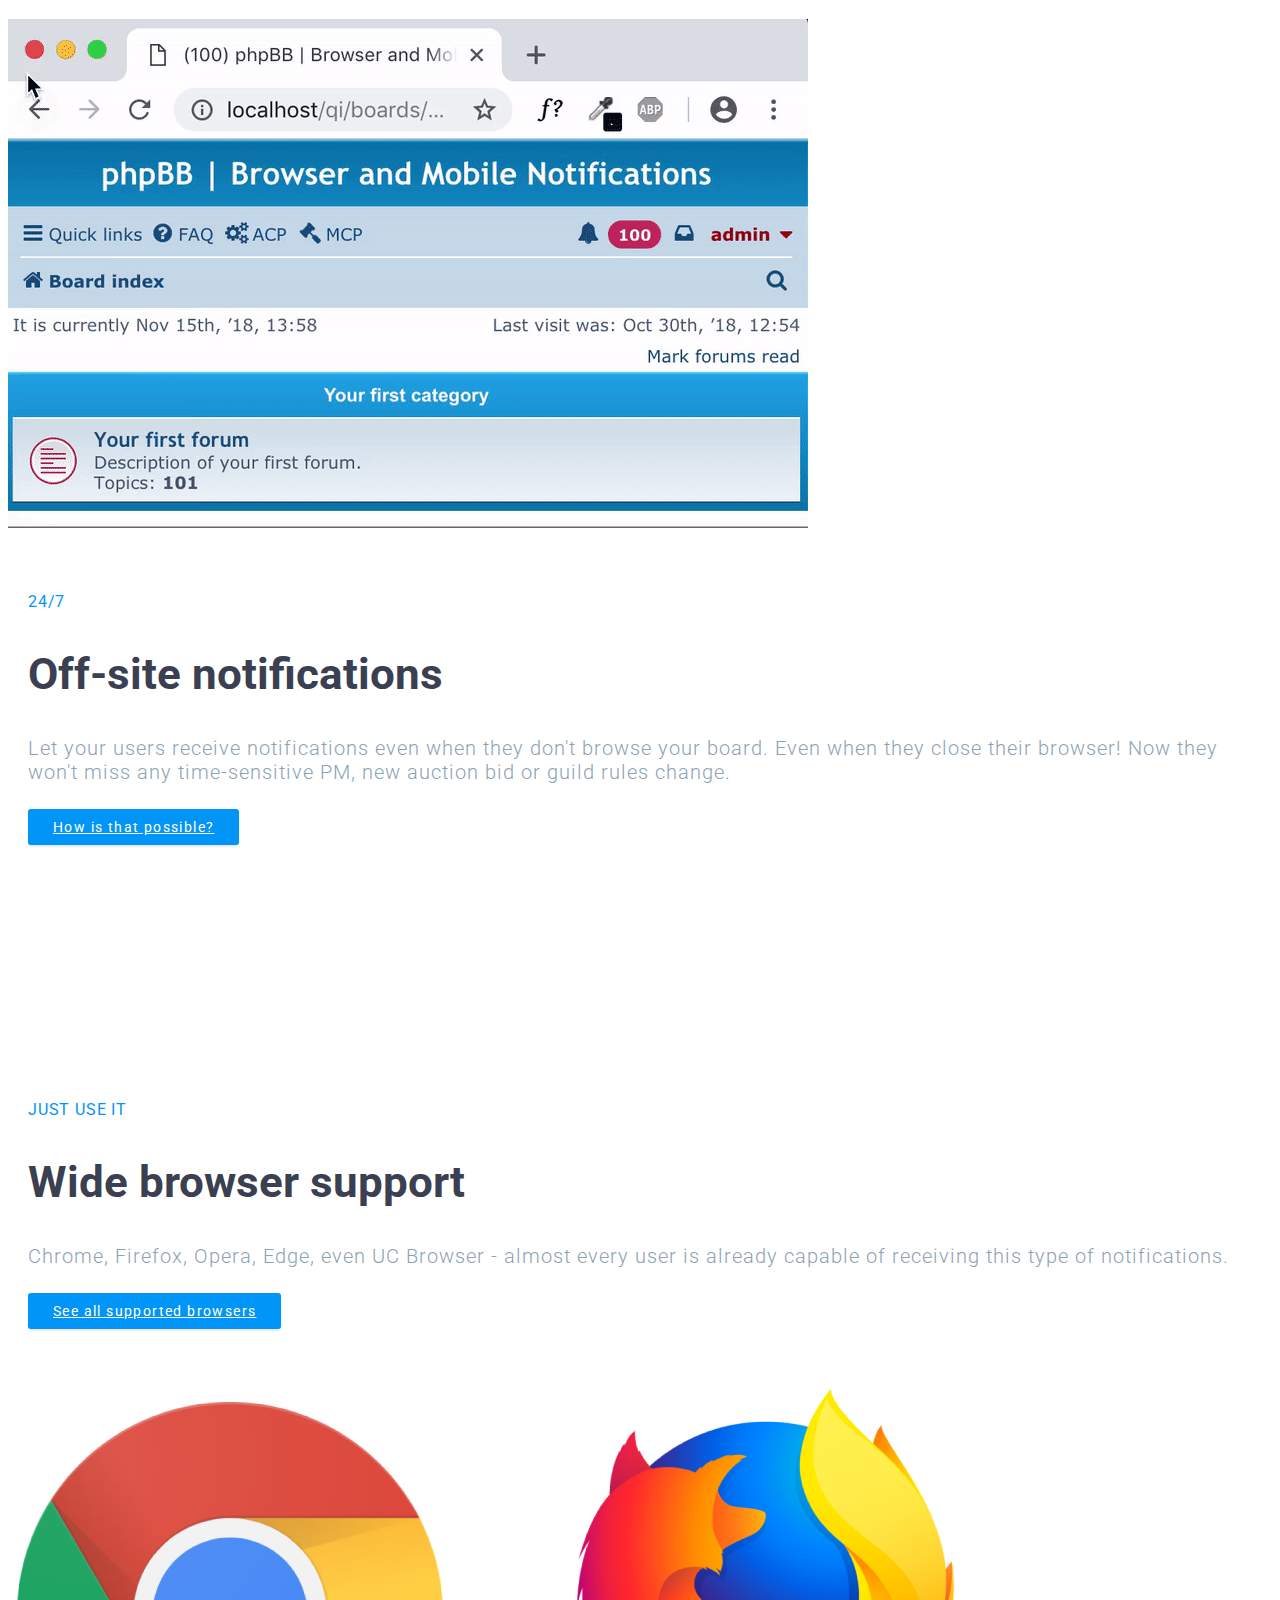
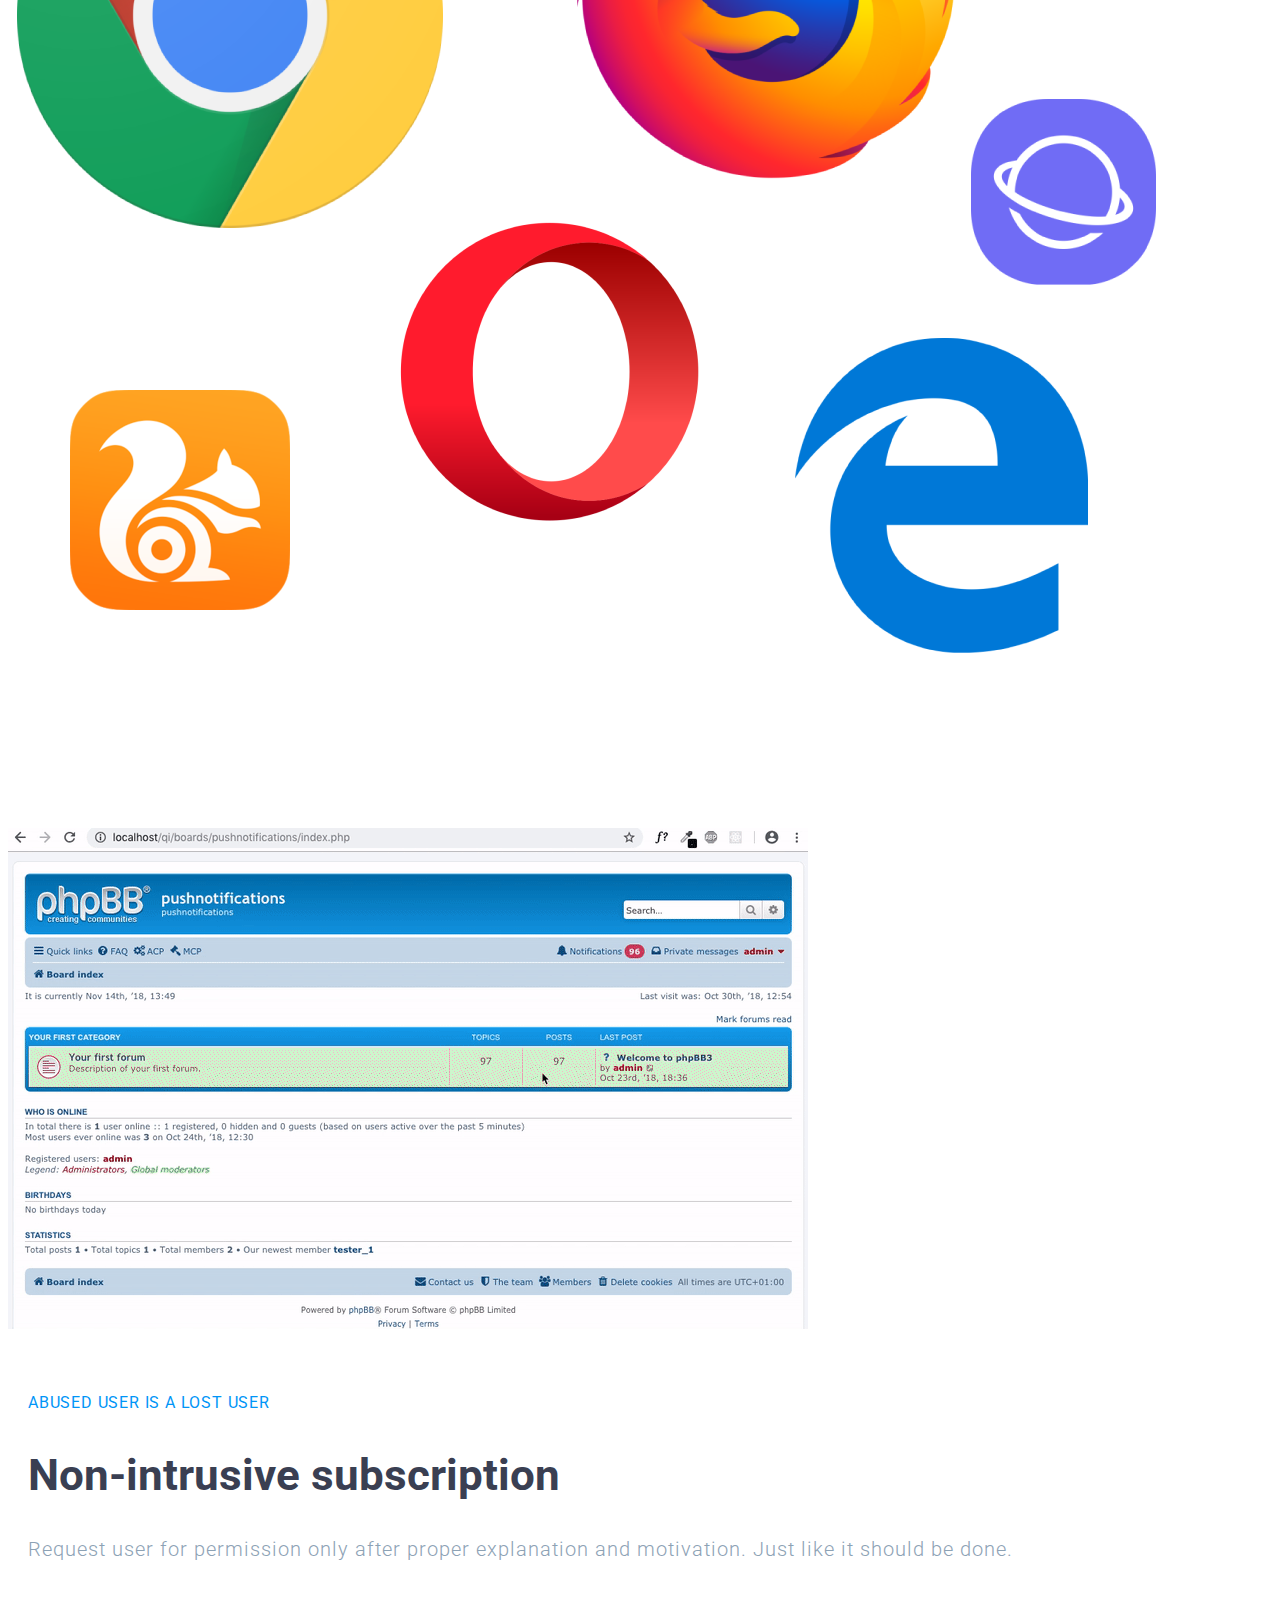
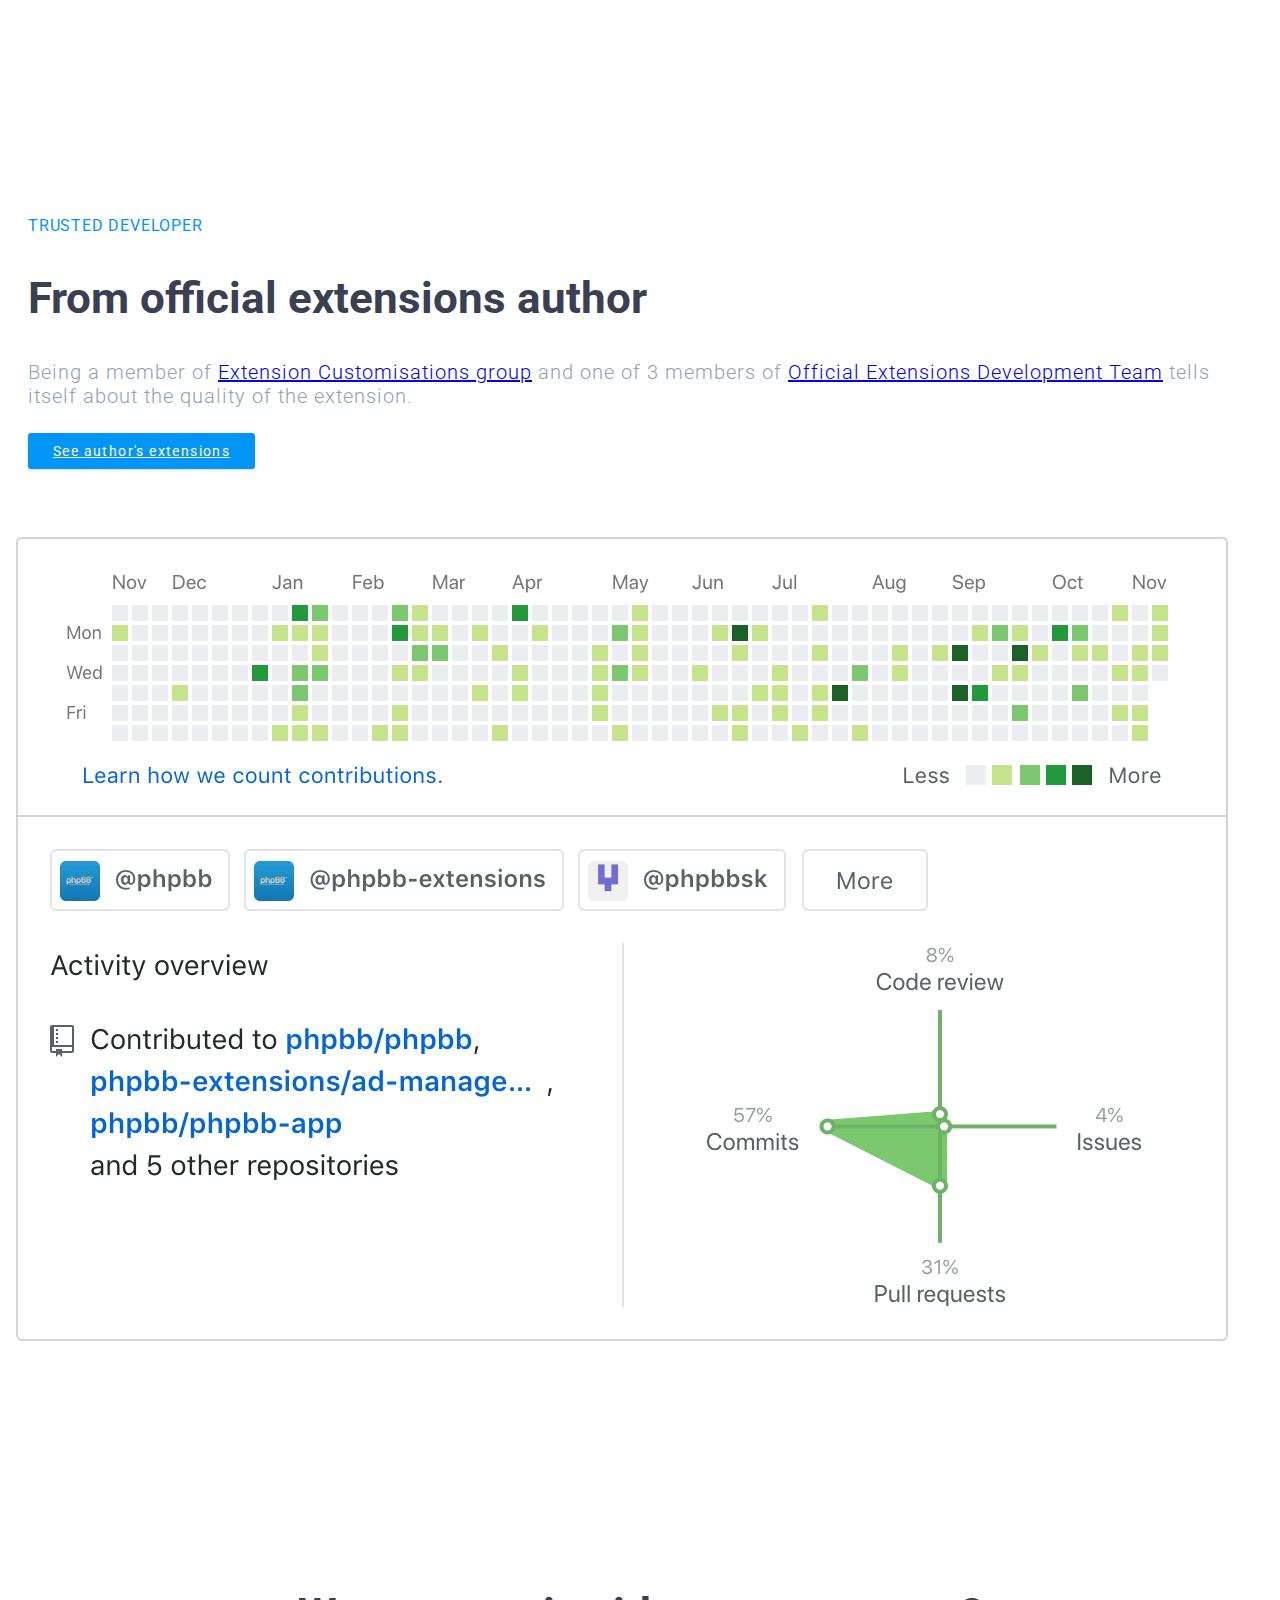
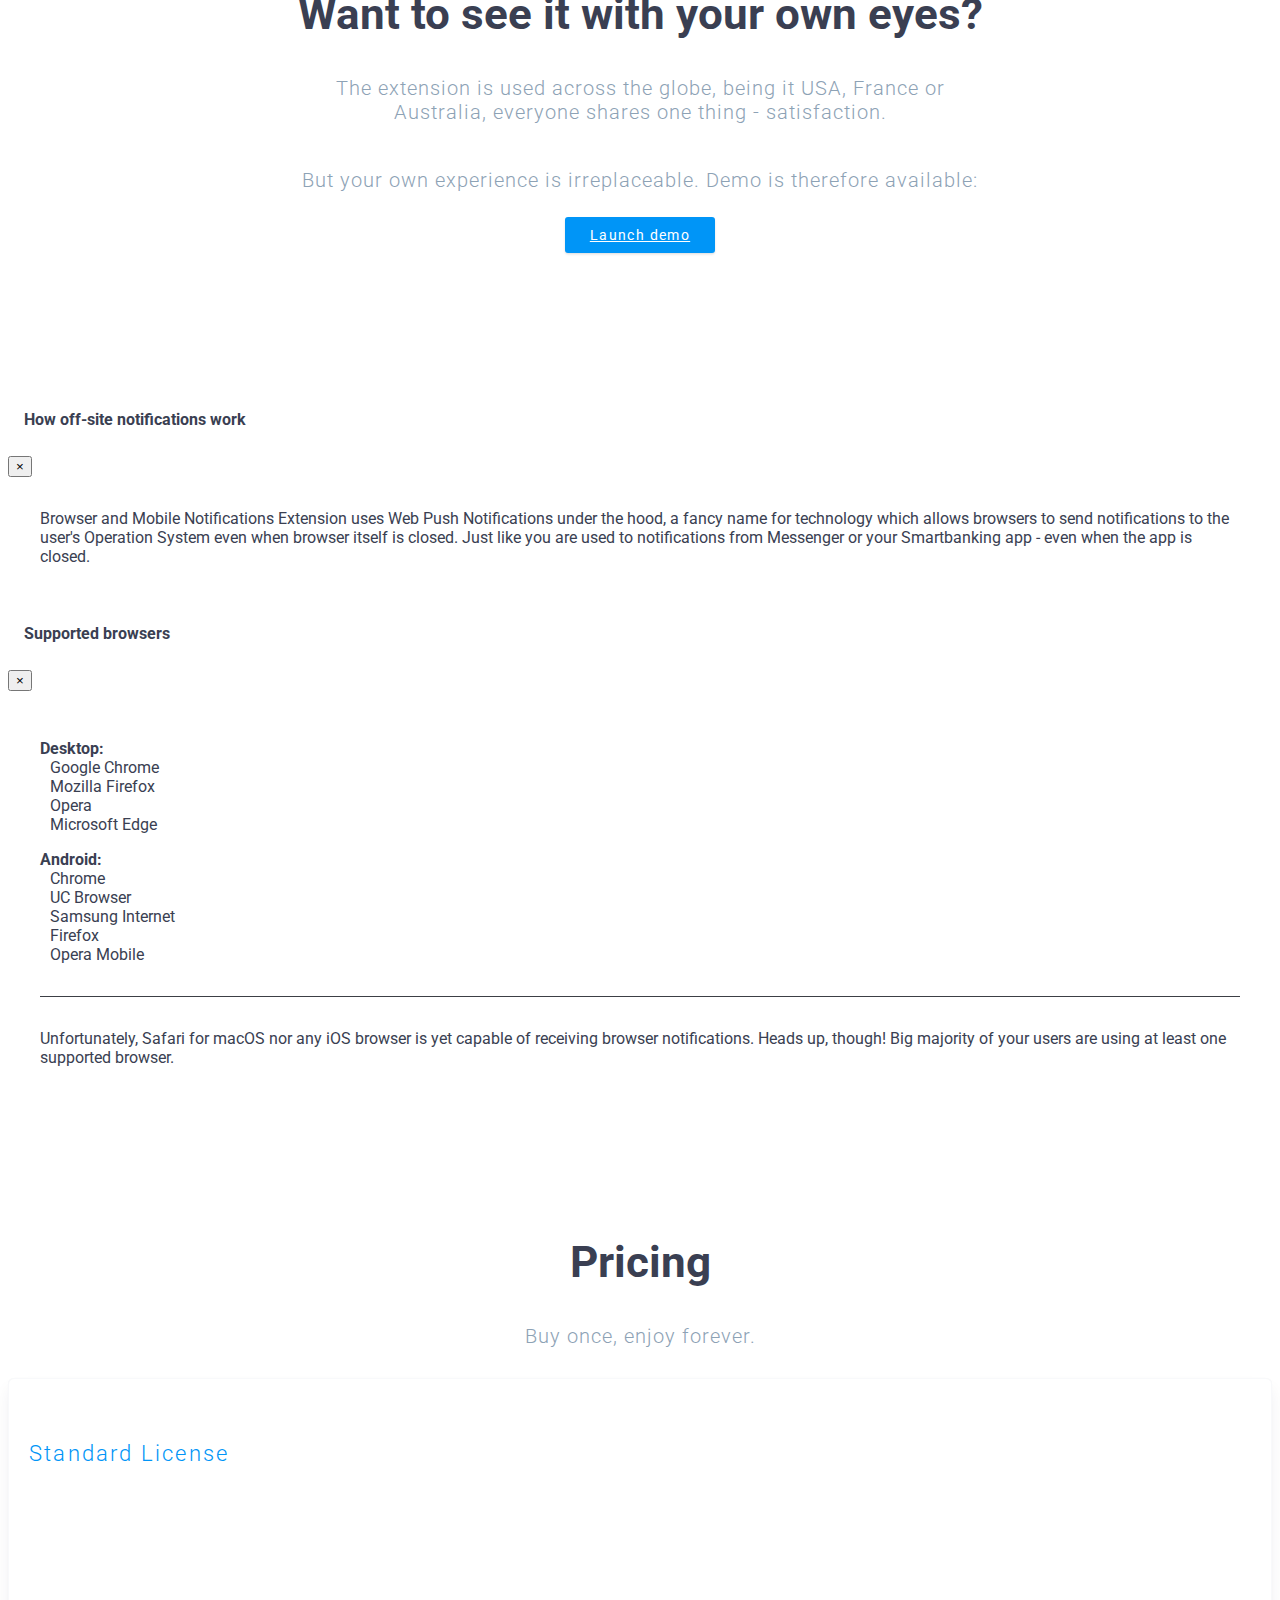
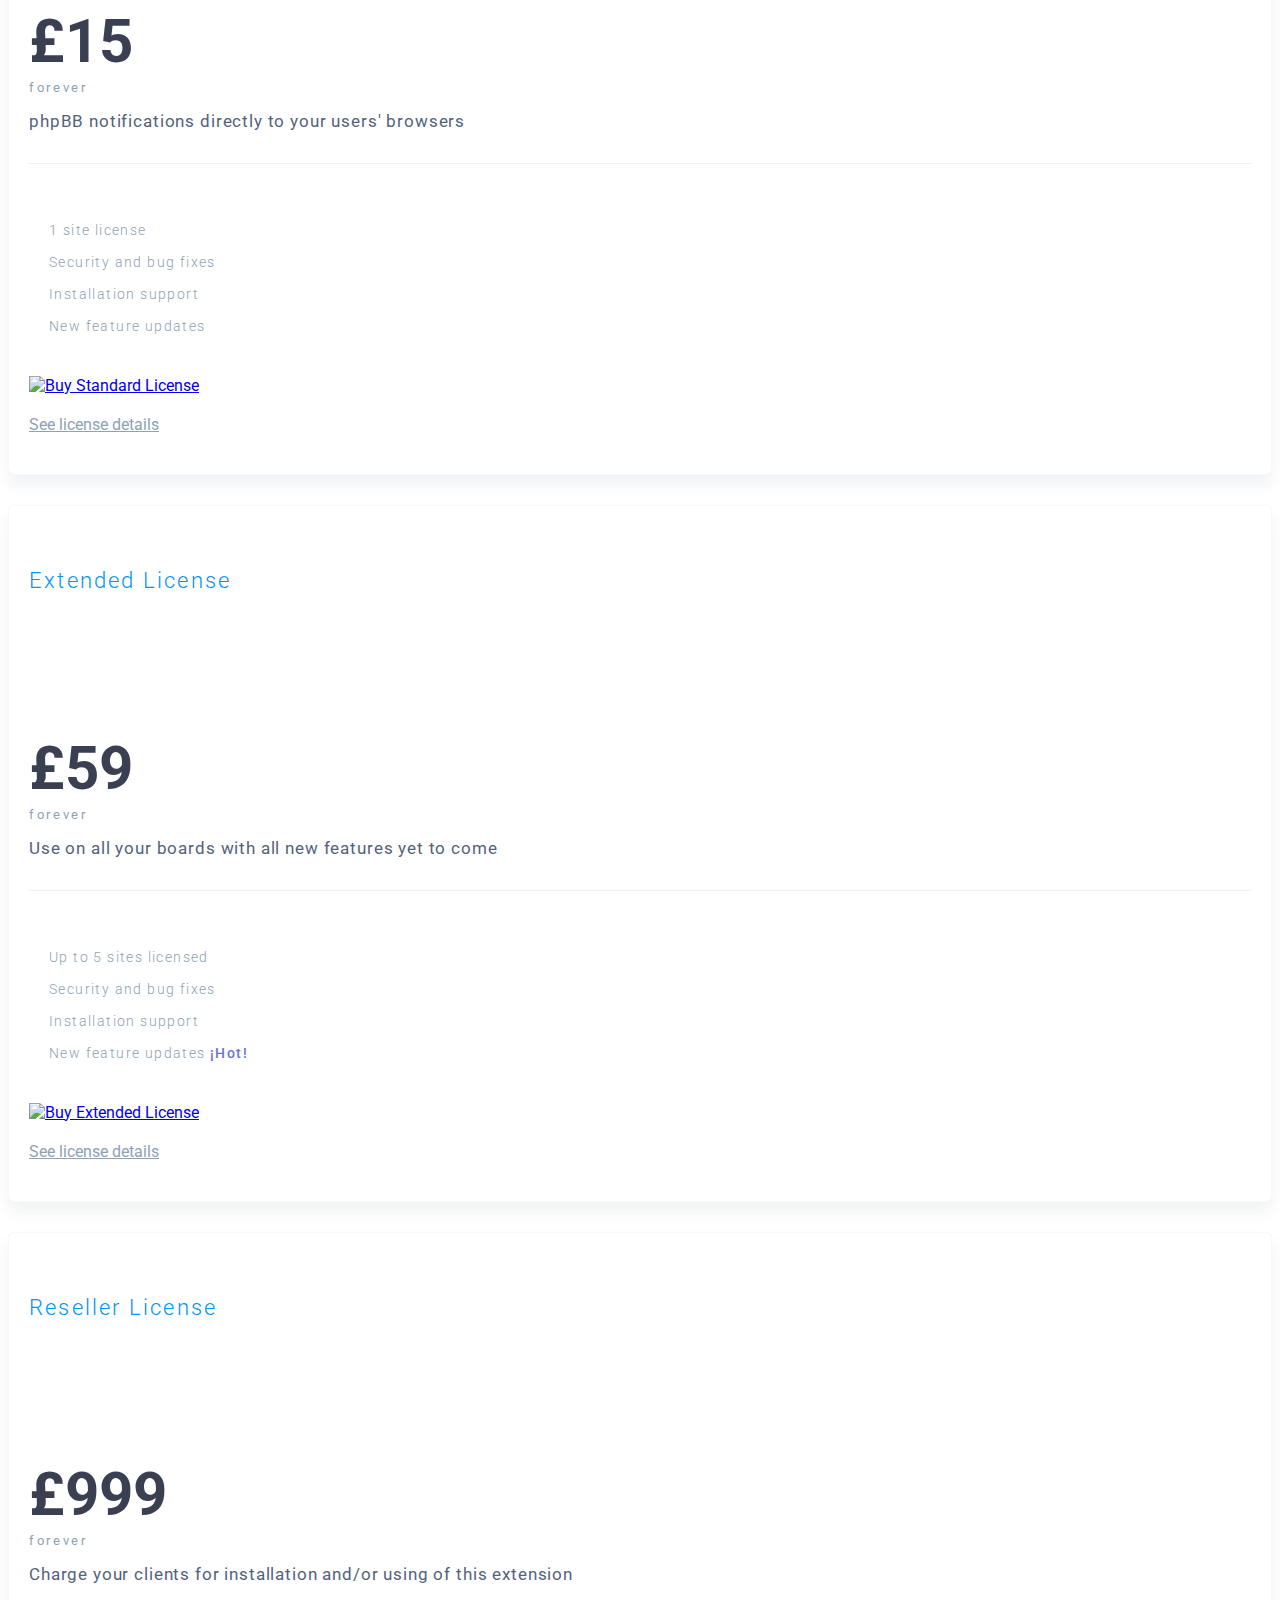
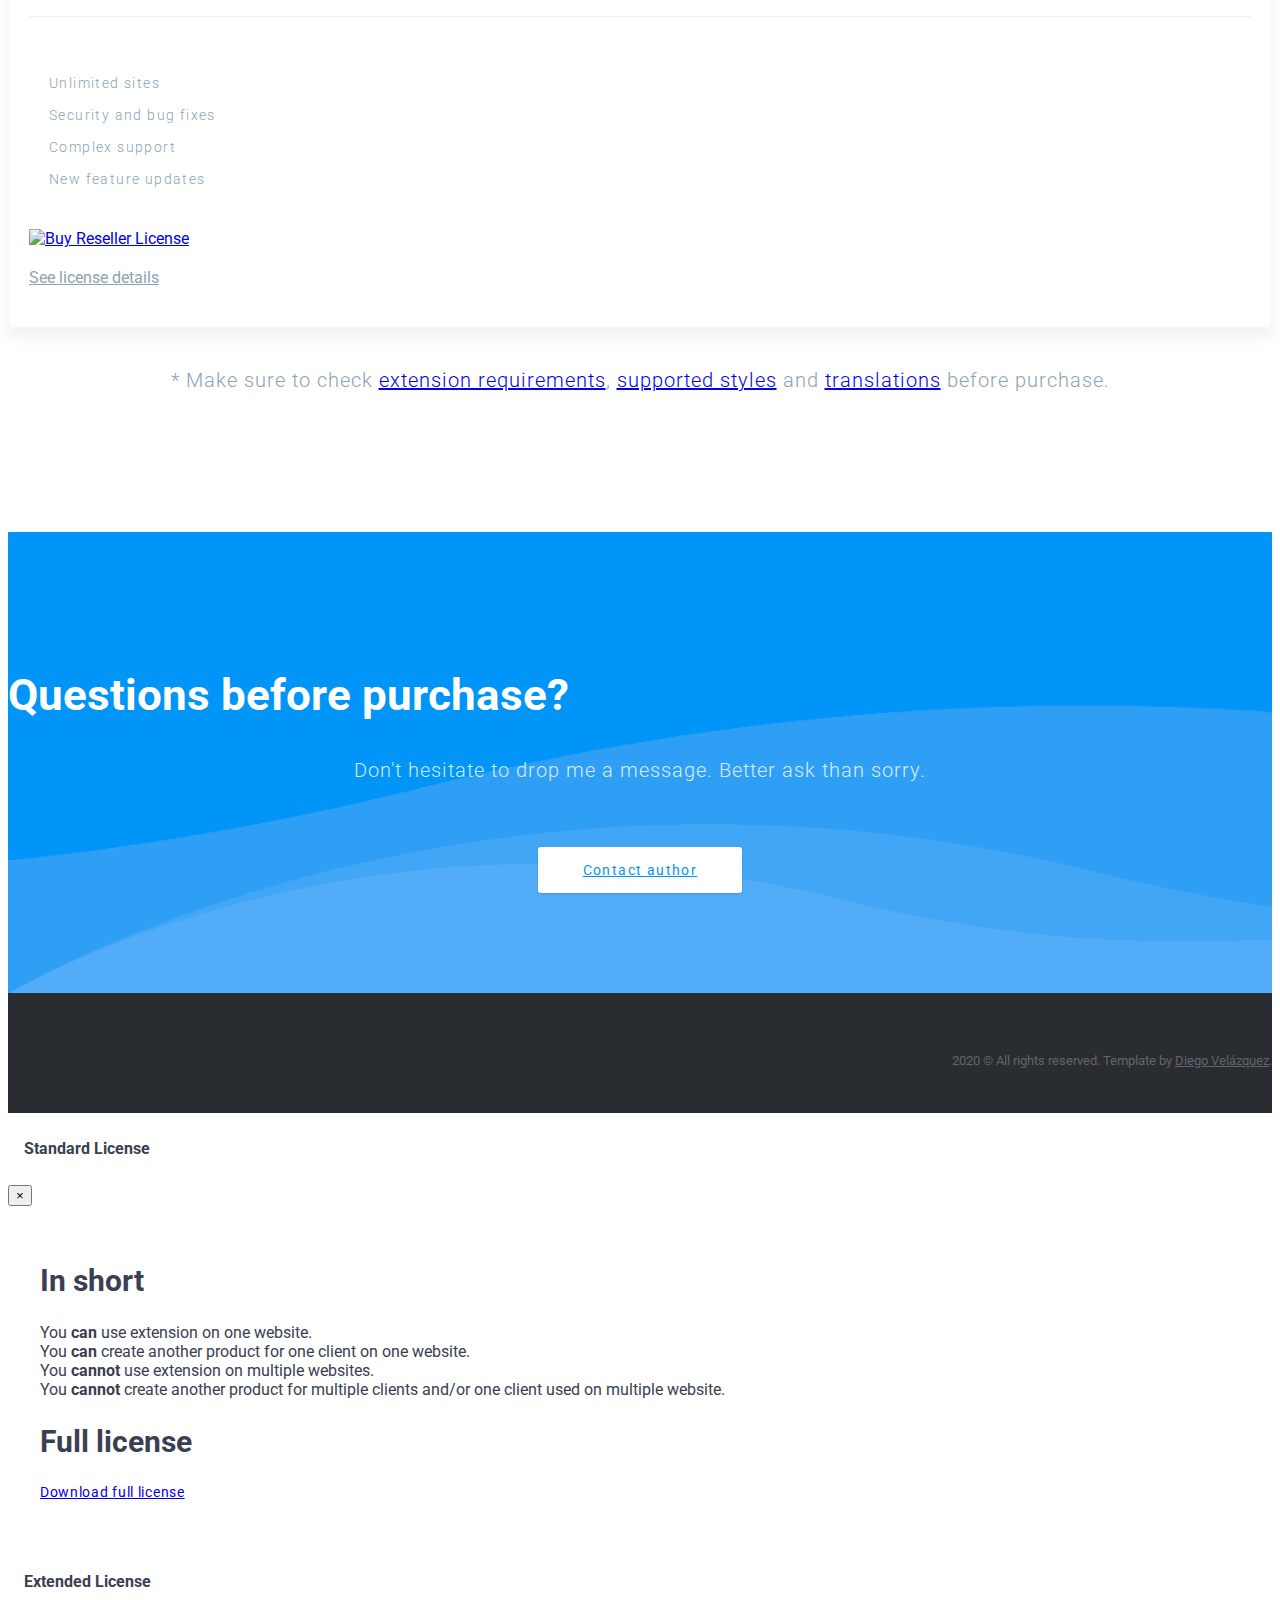
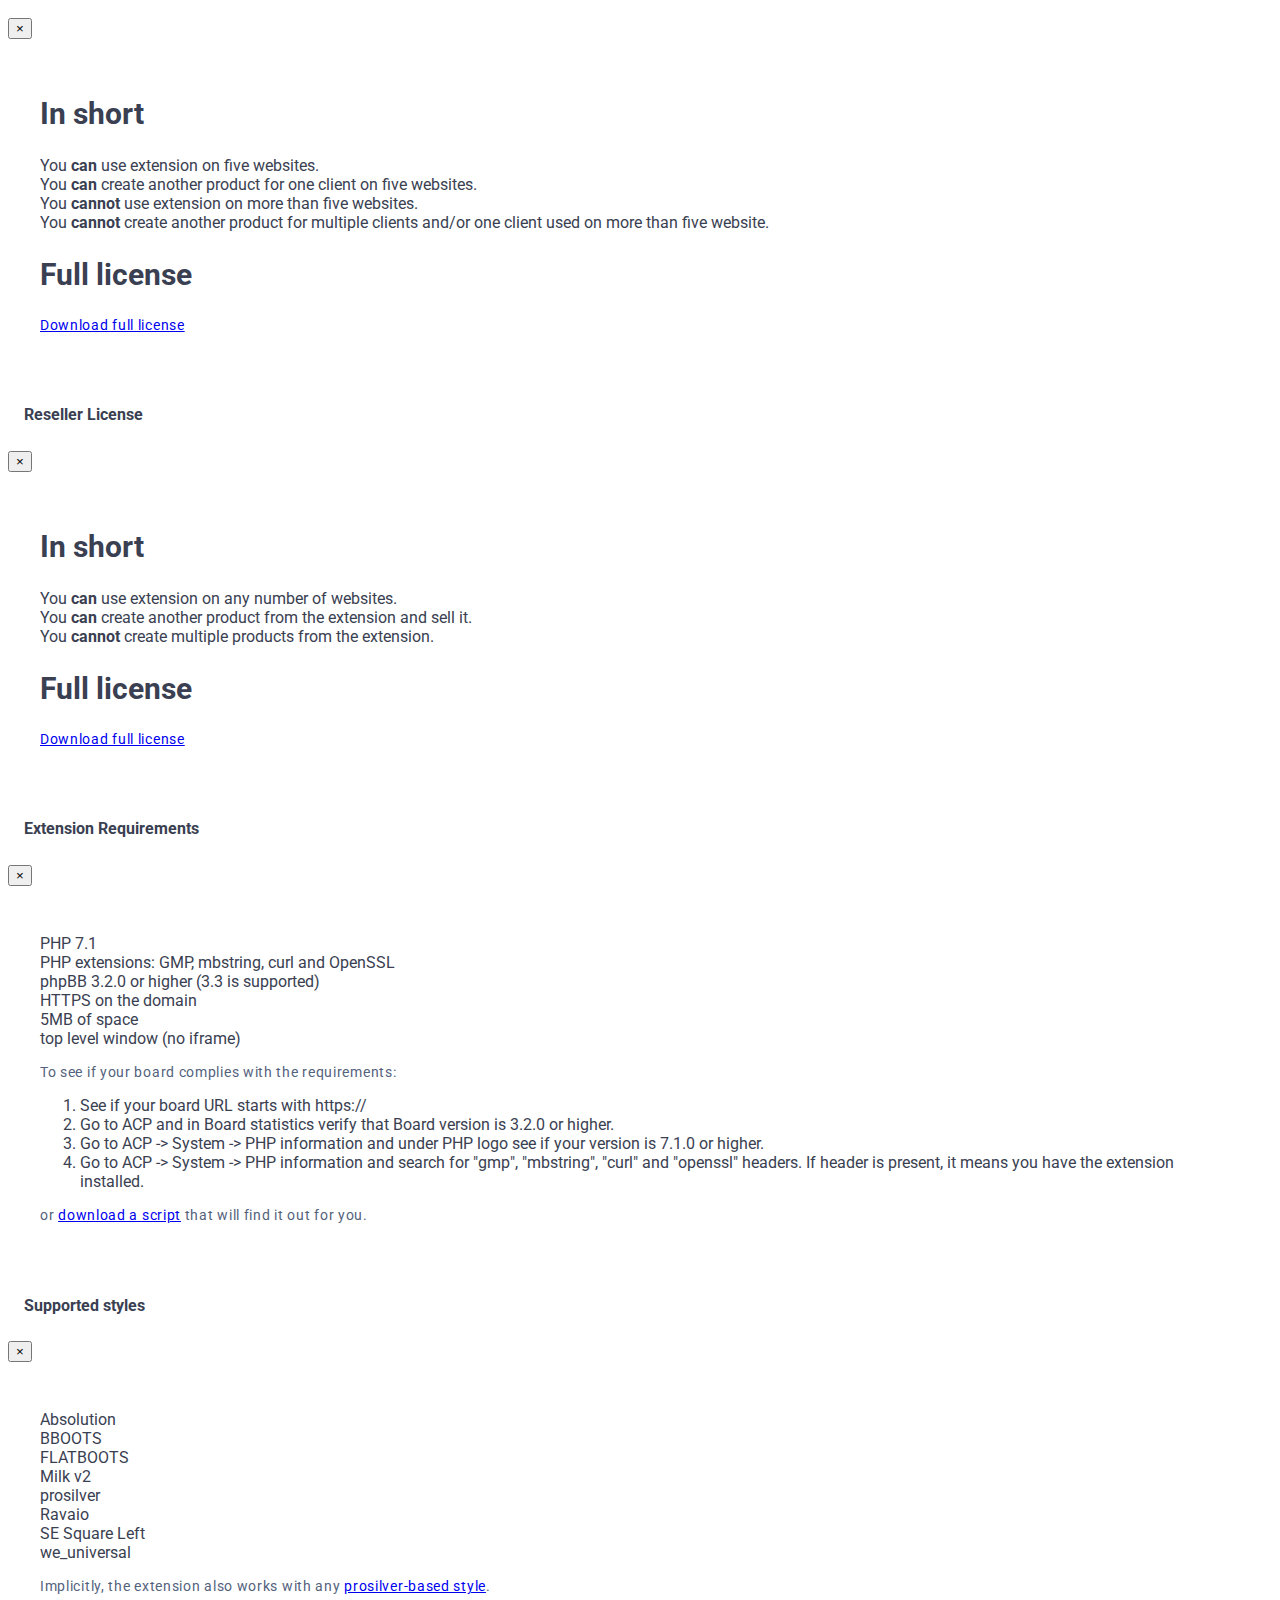
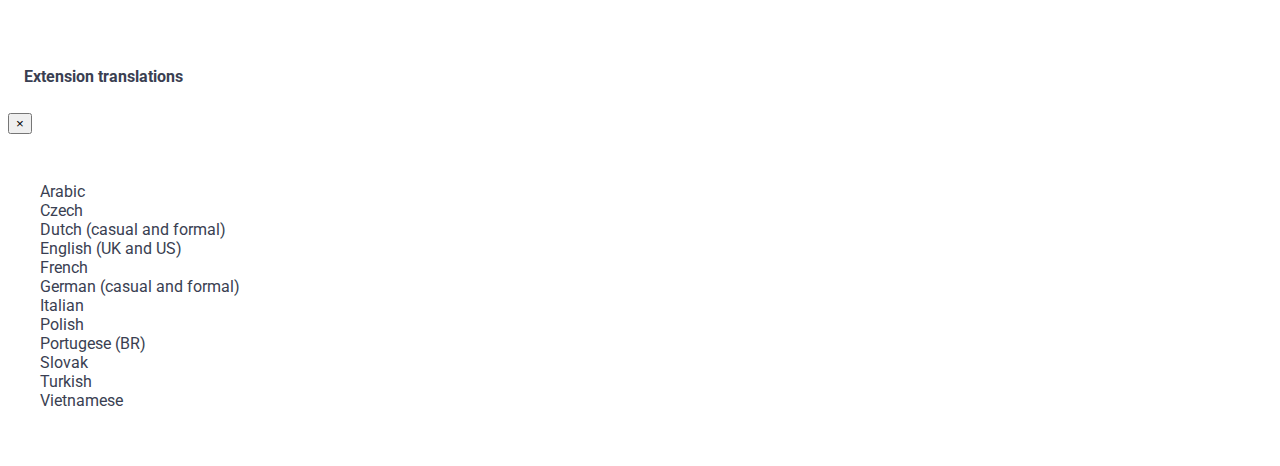
==== commit 4d8a9f7a: "Update demo link" ====
--- a/docs/index.html
+++ b/docs/index.html
@@ -503,7 +503,7 @@
         }).join('')
       });
 
-      document.querySelector('#demo-link').href = atob('aHR0cHM6Ly9waHBiYnBuLmhl') + atob('cm9rdWFwcC5jb20=');
+      document.querySelector('#demo-link').href = atob('aHR0cHM6Ly9kZW1vLnBo') + atob('cGJiLnByby9wdXNobm90aWZpY2F0aW9ucy8=');
 
       var a=new Date,b=Math.max((new Date(a.getFullYear(),0,1)).getTimezoneOffset(),(new Date(a.getFullYear(),6,1)).getTimezoneOffset())/60*-1,c,d,e;-2<b&&0>=b?(c=["\u00a315","https://www.paypal.com/cgi-bin/webscr?cmd=_s-xclick&hosted_button_id=6ZXZRP3L63UUJ"],d=["\u00a359","https://www.paypal.com/cgi-bin/webscr?cmd=_s-xclick&hosted_button_id=LNQKUHS7PRB8E"],e=["\u00a3999","https://www.paypal.com/cgi-bin/webscr?cmd=_s-xclick&hosted_button_id=SU3K9LJTLF7W4"]):0<b&&4>=b&&(c=["15\u20ac","https://www.paypal.com/cgi-bin/webscr?cmd=_s-xclick&hosted_button_id=VNVQVLK2W73C8"],d=["59\u20ac","https://www.paypal.com/cgi-bin/webscr?cmd=_s-xclick&hosted_button_id=MB2ECFL3XKBTC"],e=["999\u20ac","https://www.paypal.com/cgi-bin/webscr?cmd=_s-xclick&hosted_button_id=R57HSV62PYBHS"]);c&&(document.getElementById("standard-price").textContent=c[0],document.getElementById("standard-link").href=c[1],document.getElementById("extended-price").textContent=d[0],document.getElementById("extended-link").href=d[1],document.getElementById("reseller-price").textContent=e[0],document.getElementById("reseller-link").href=e[1]);
     </script>
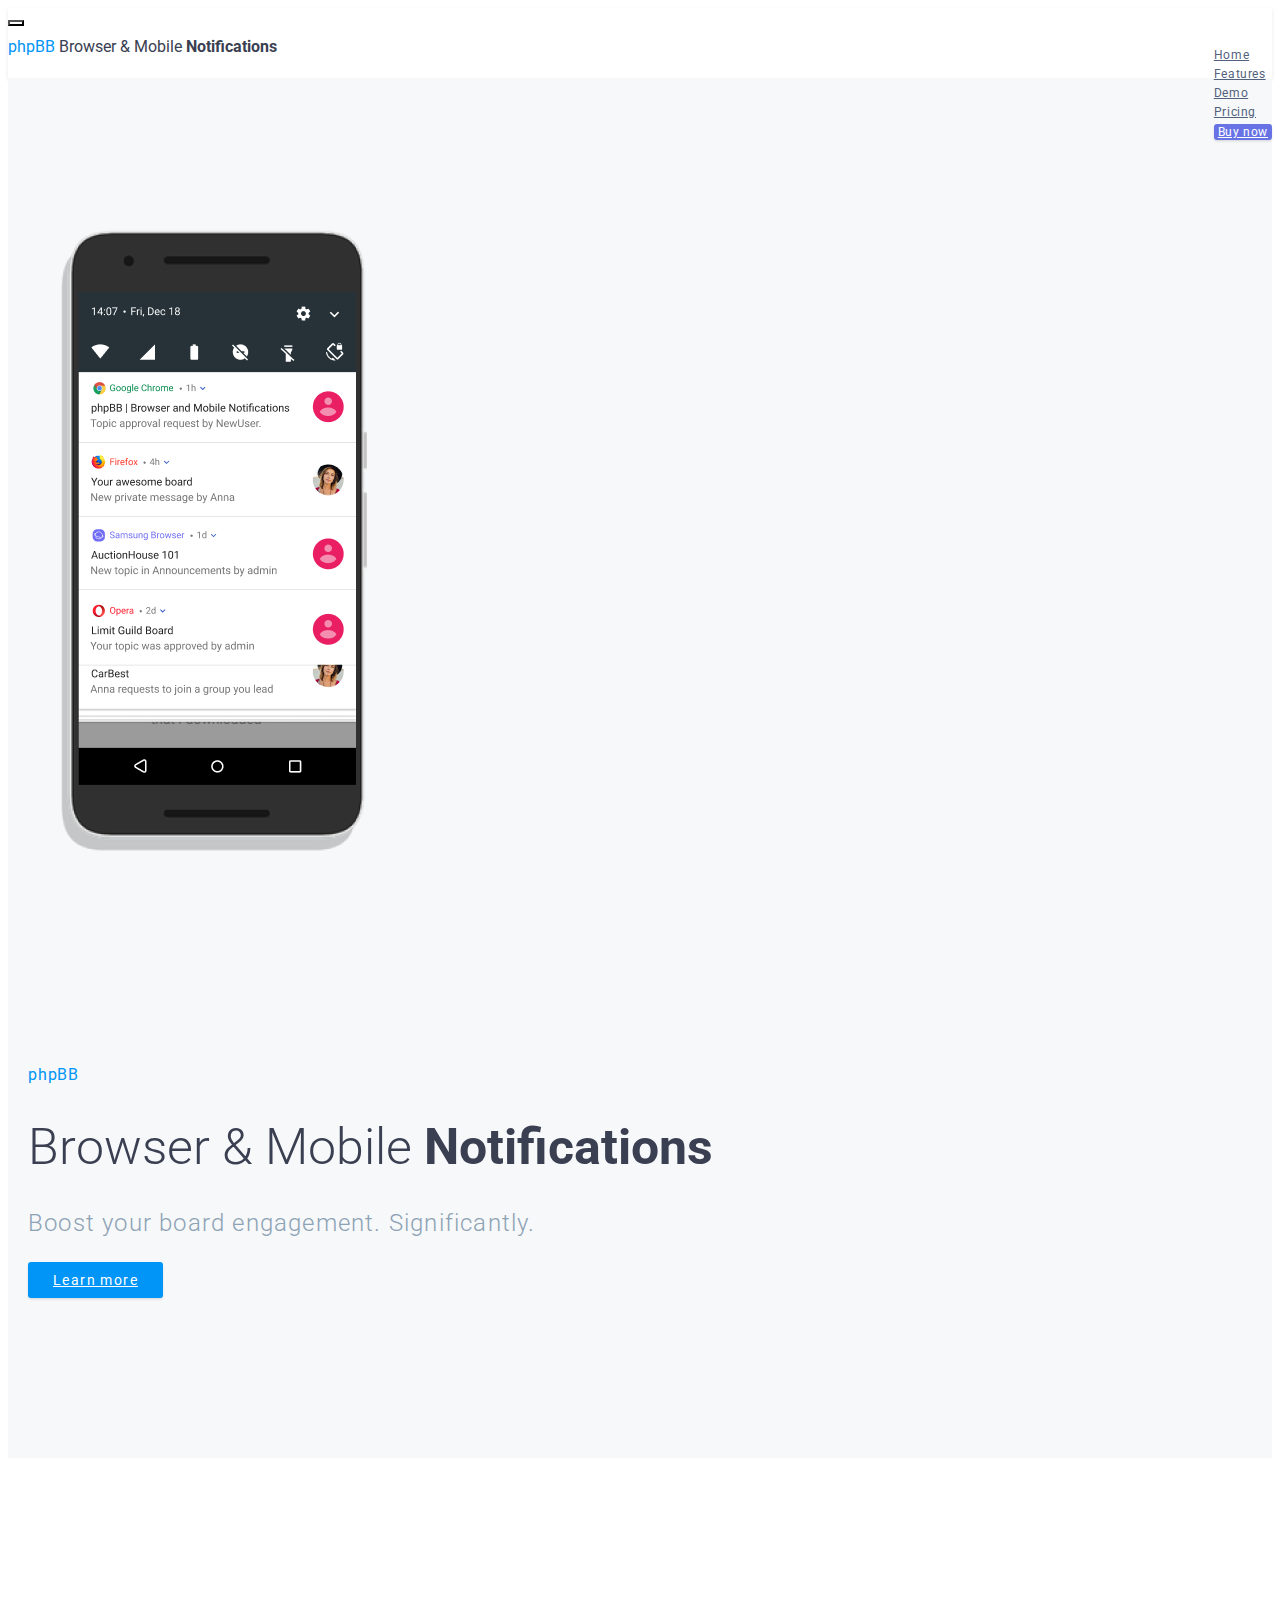
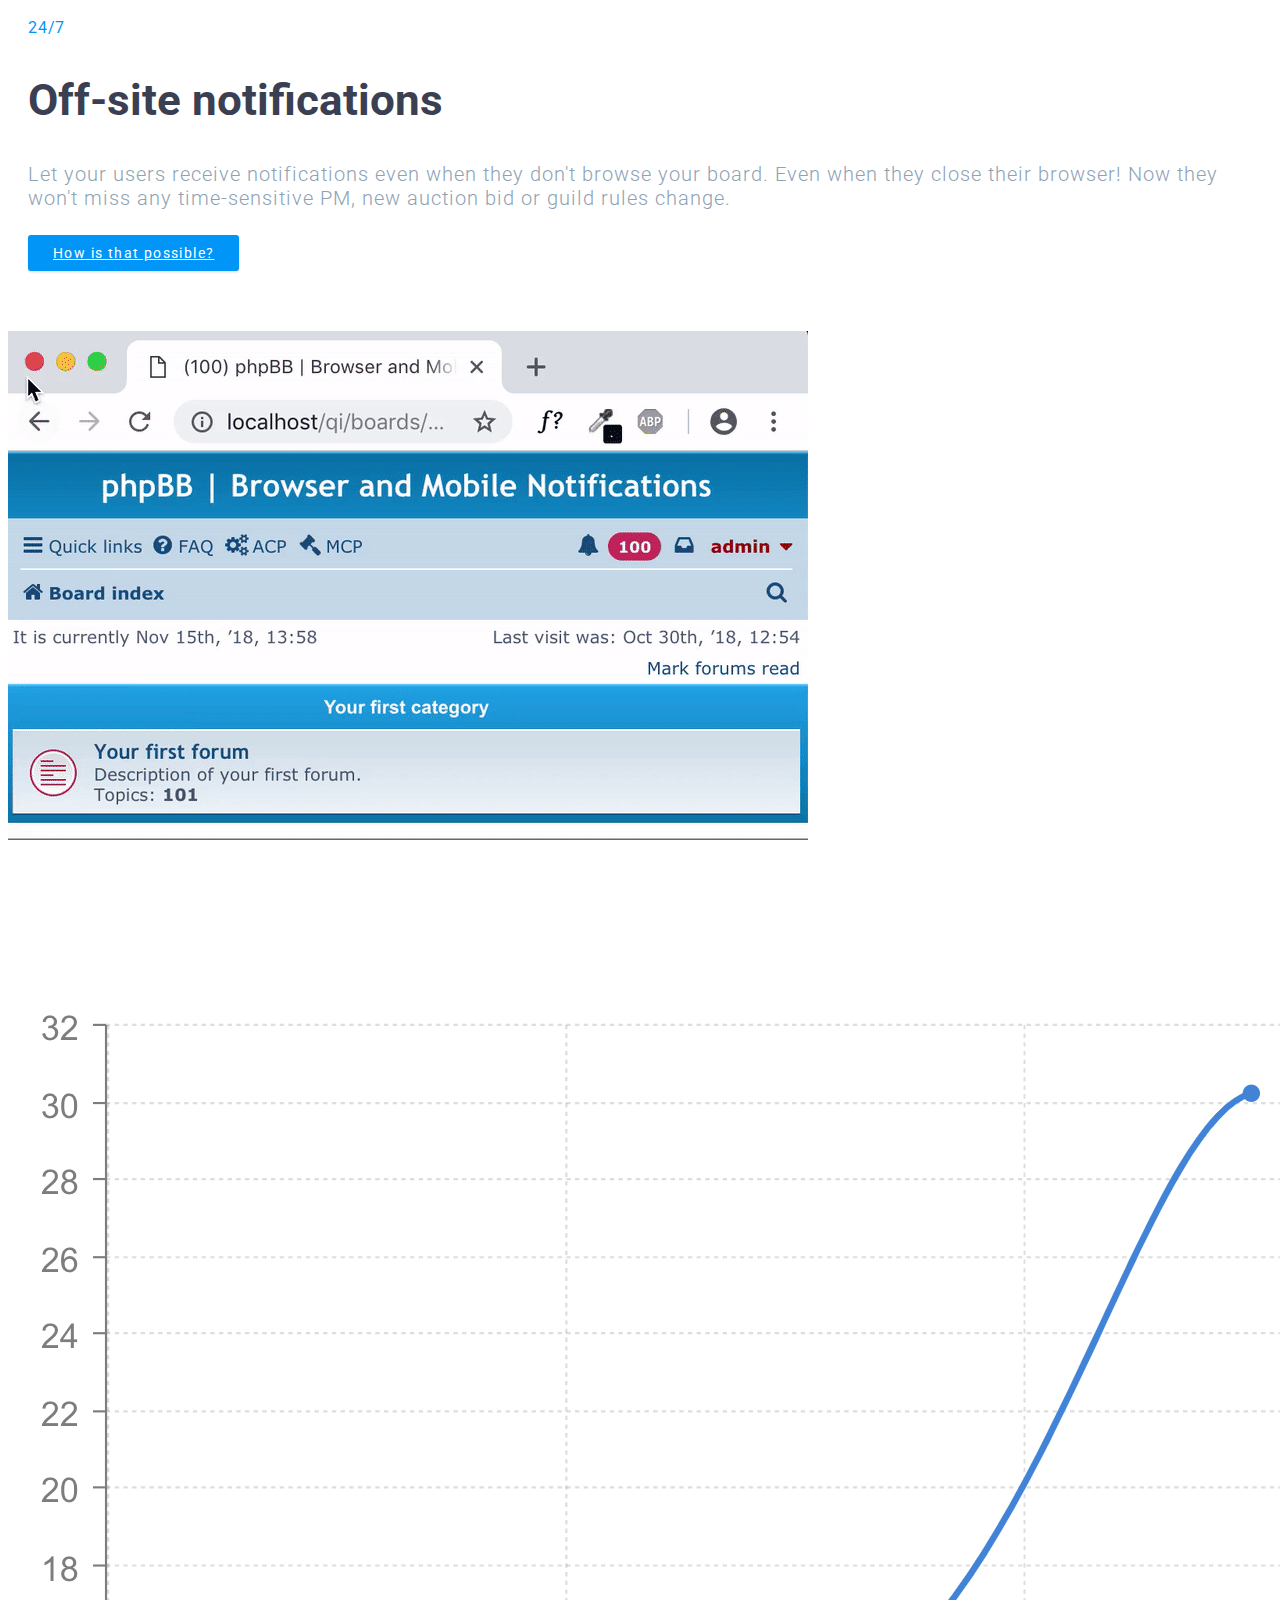
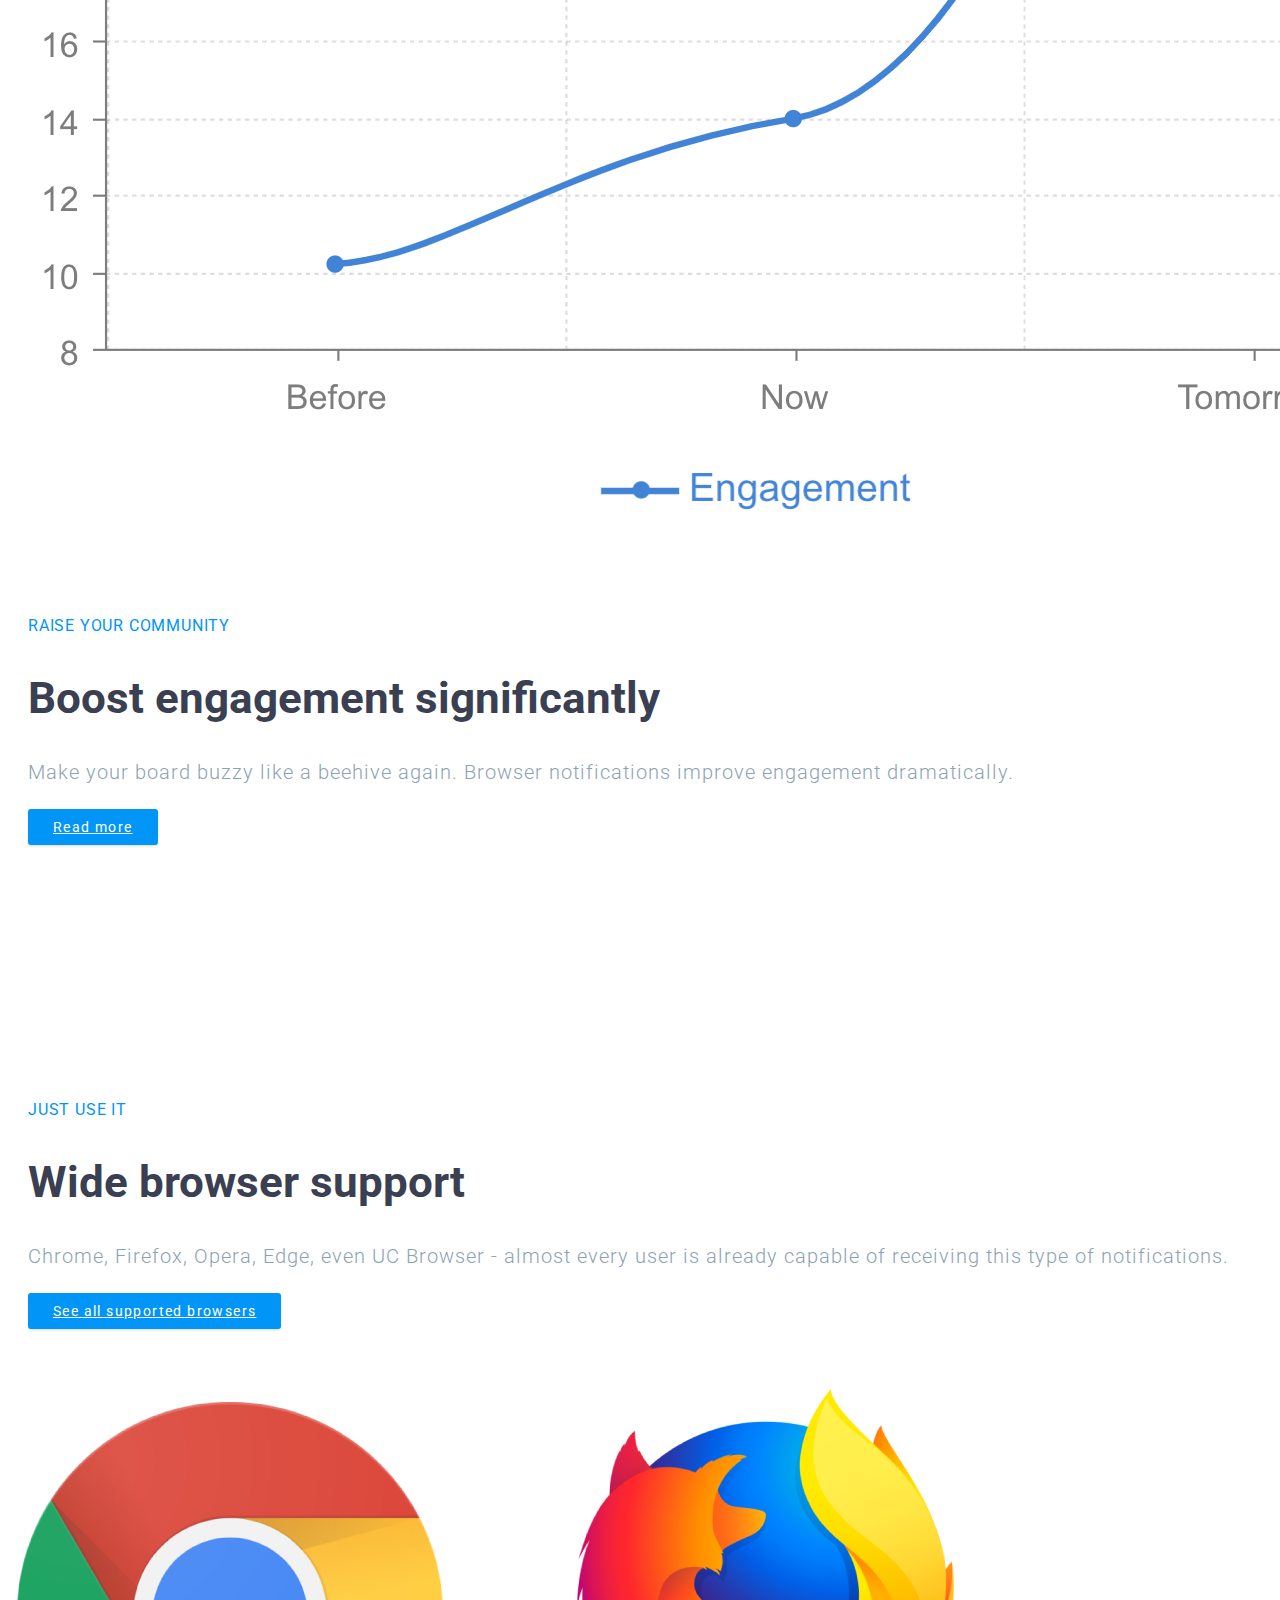
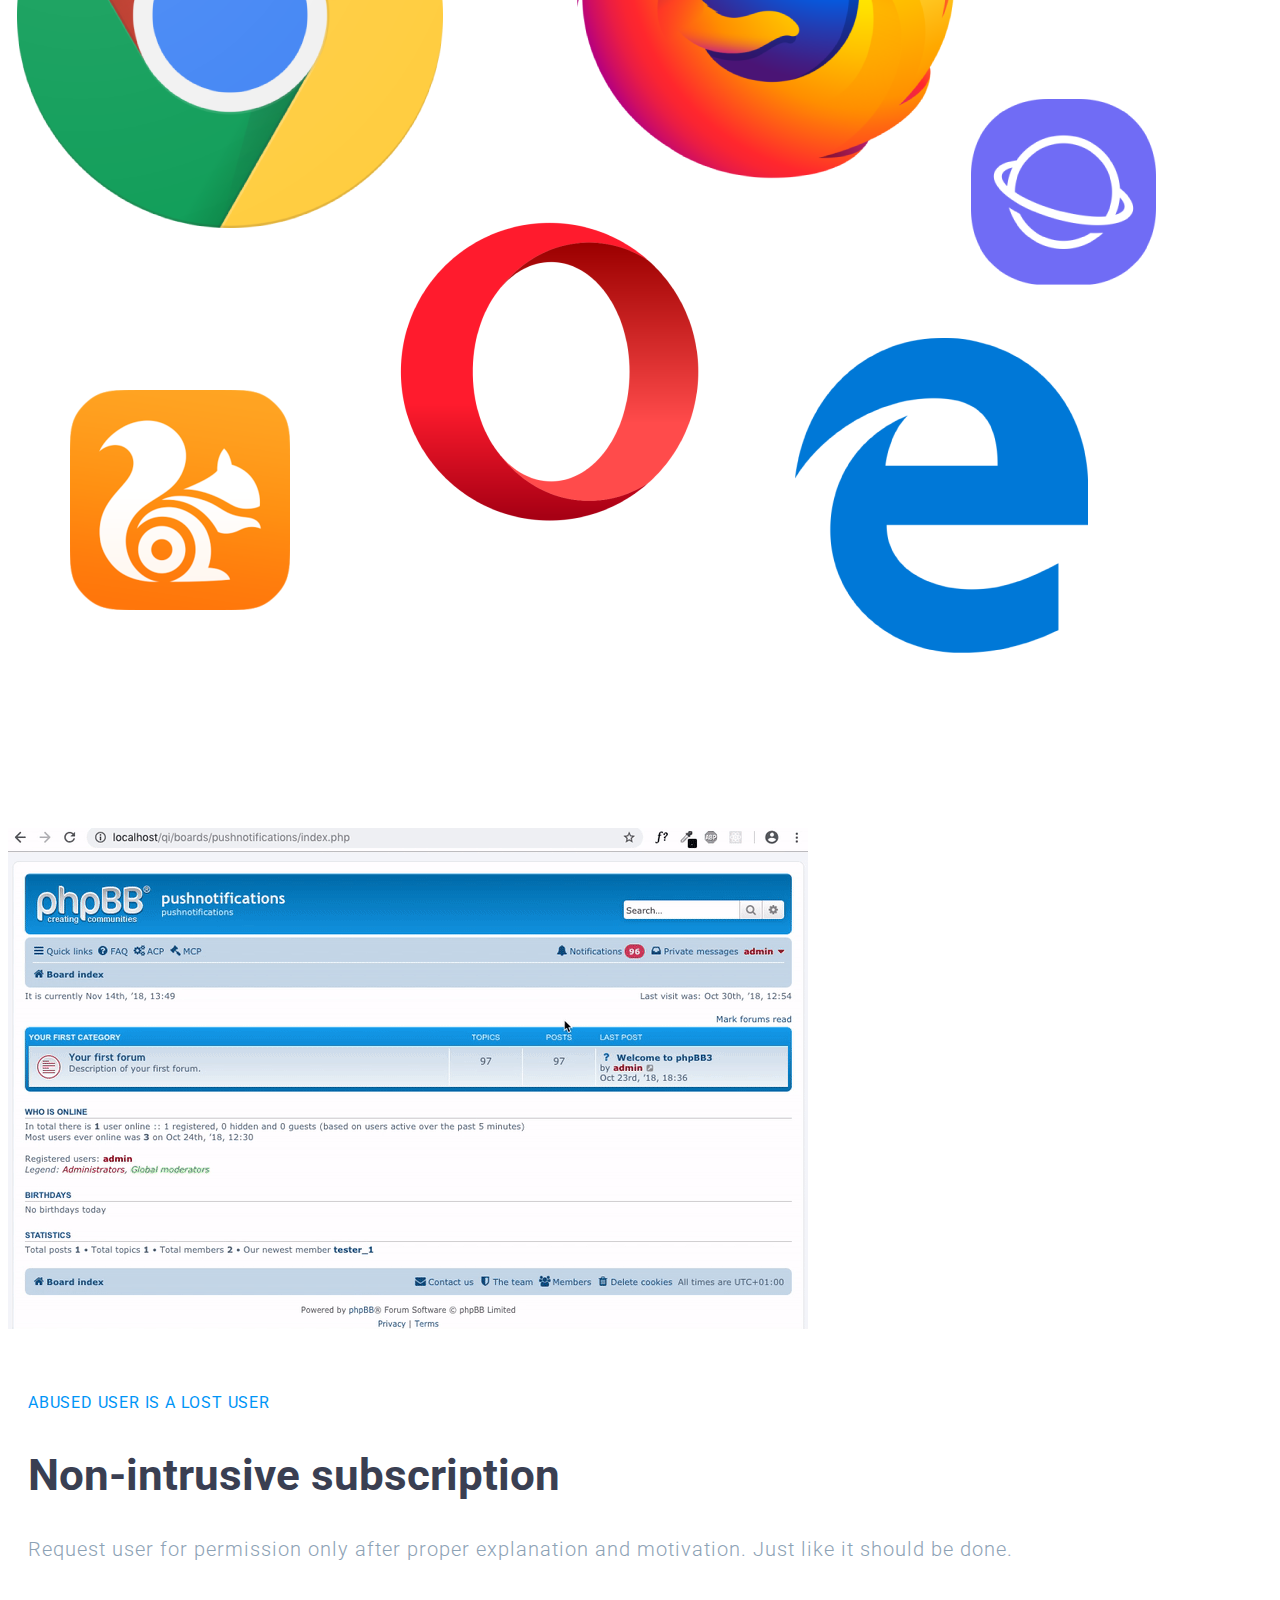
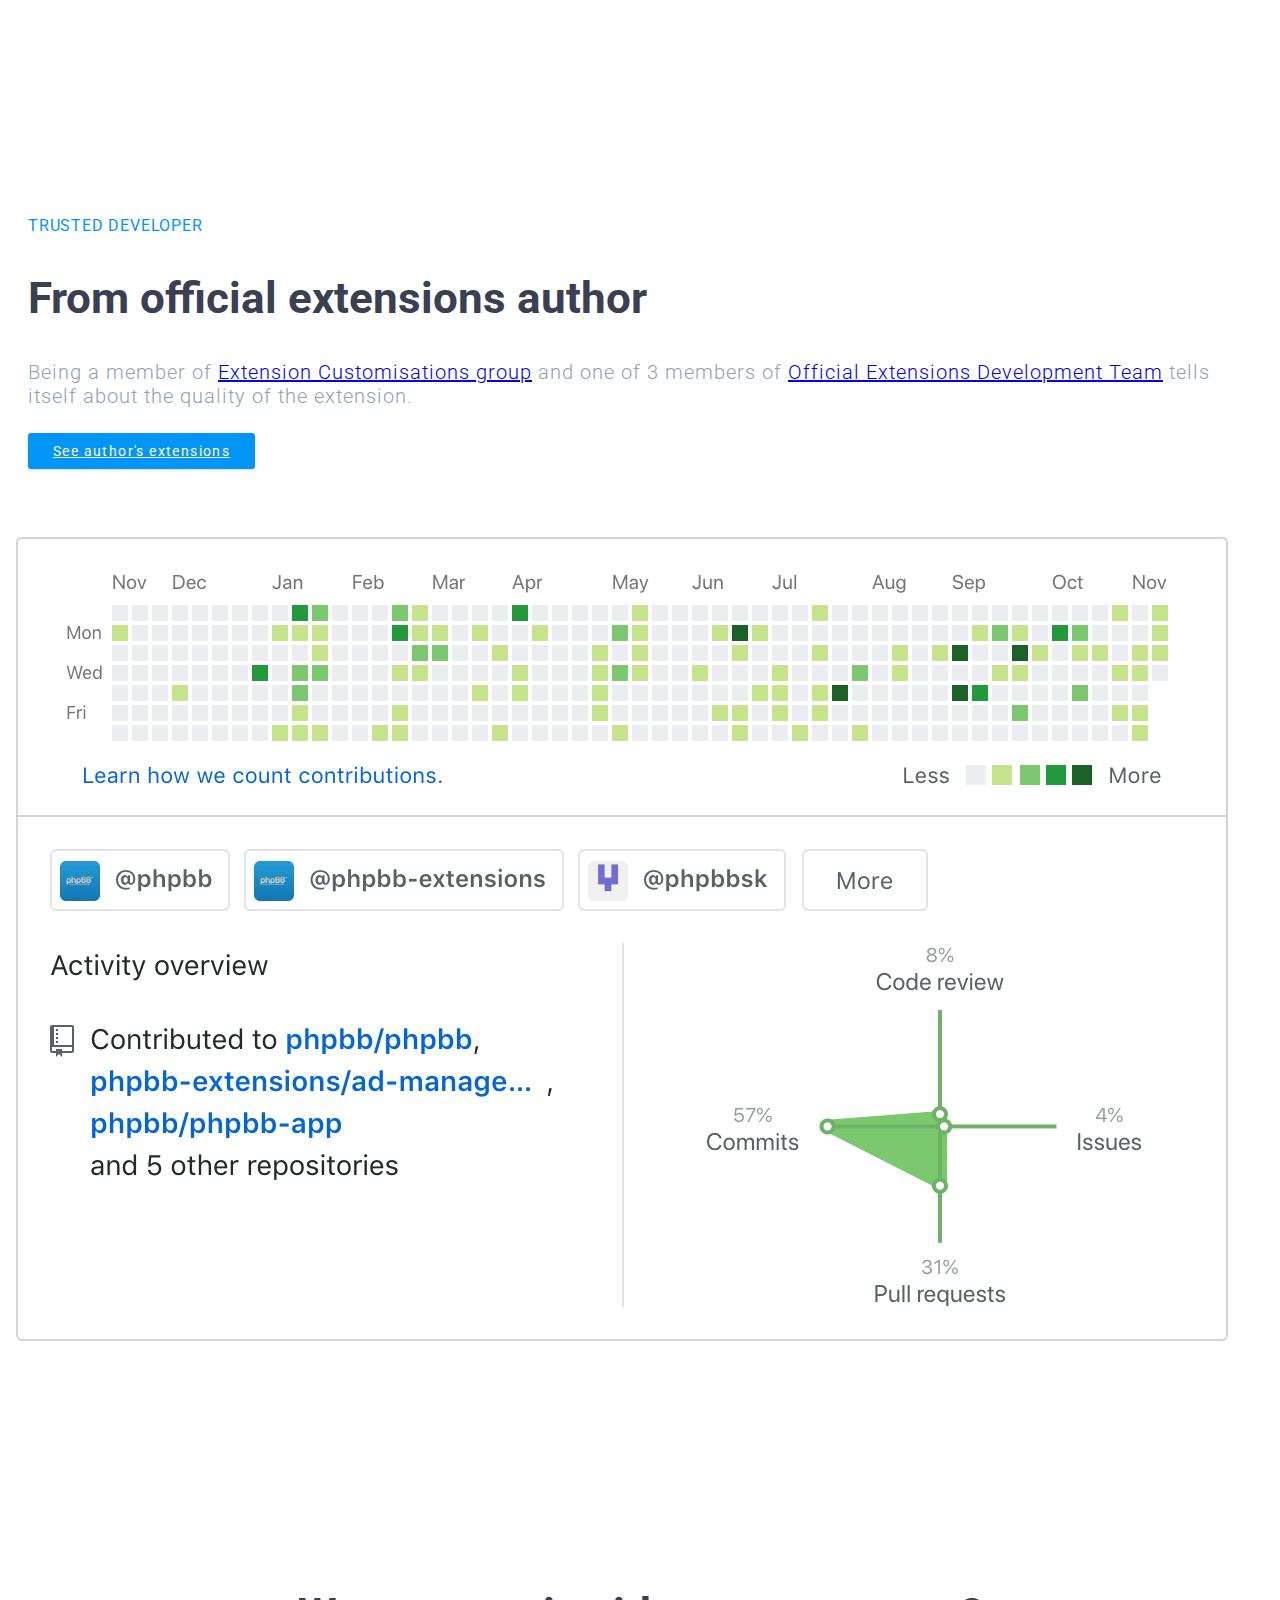
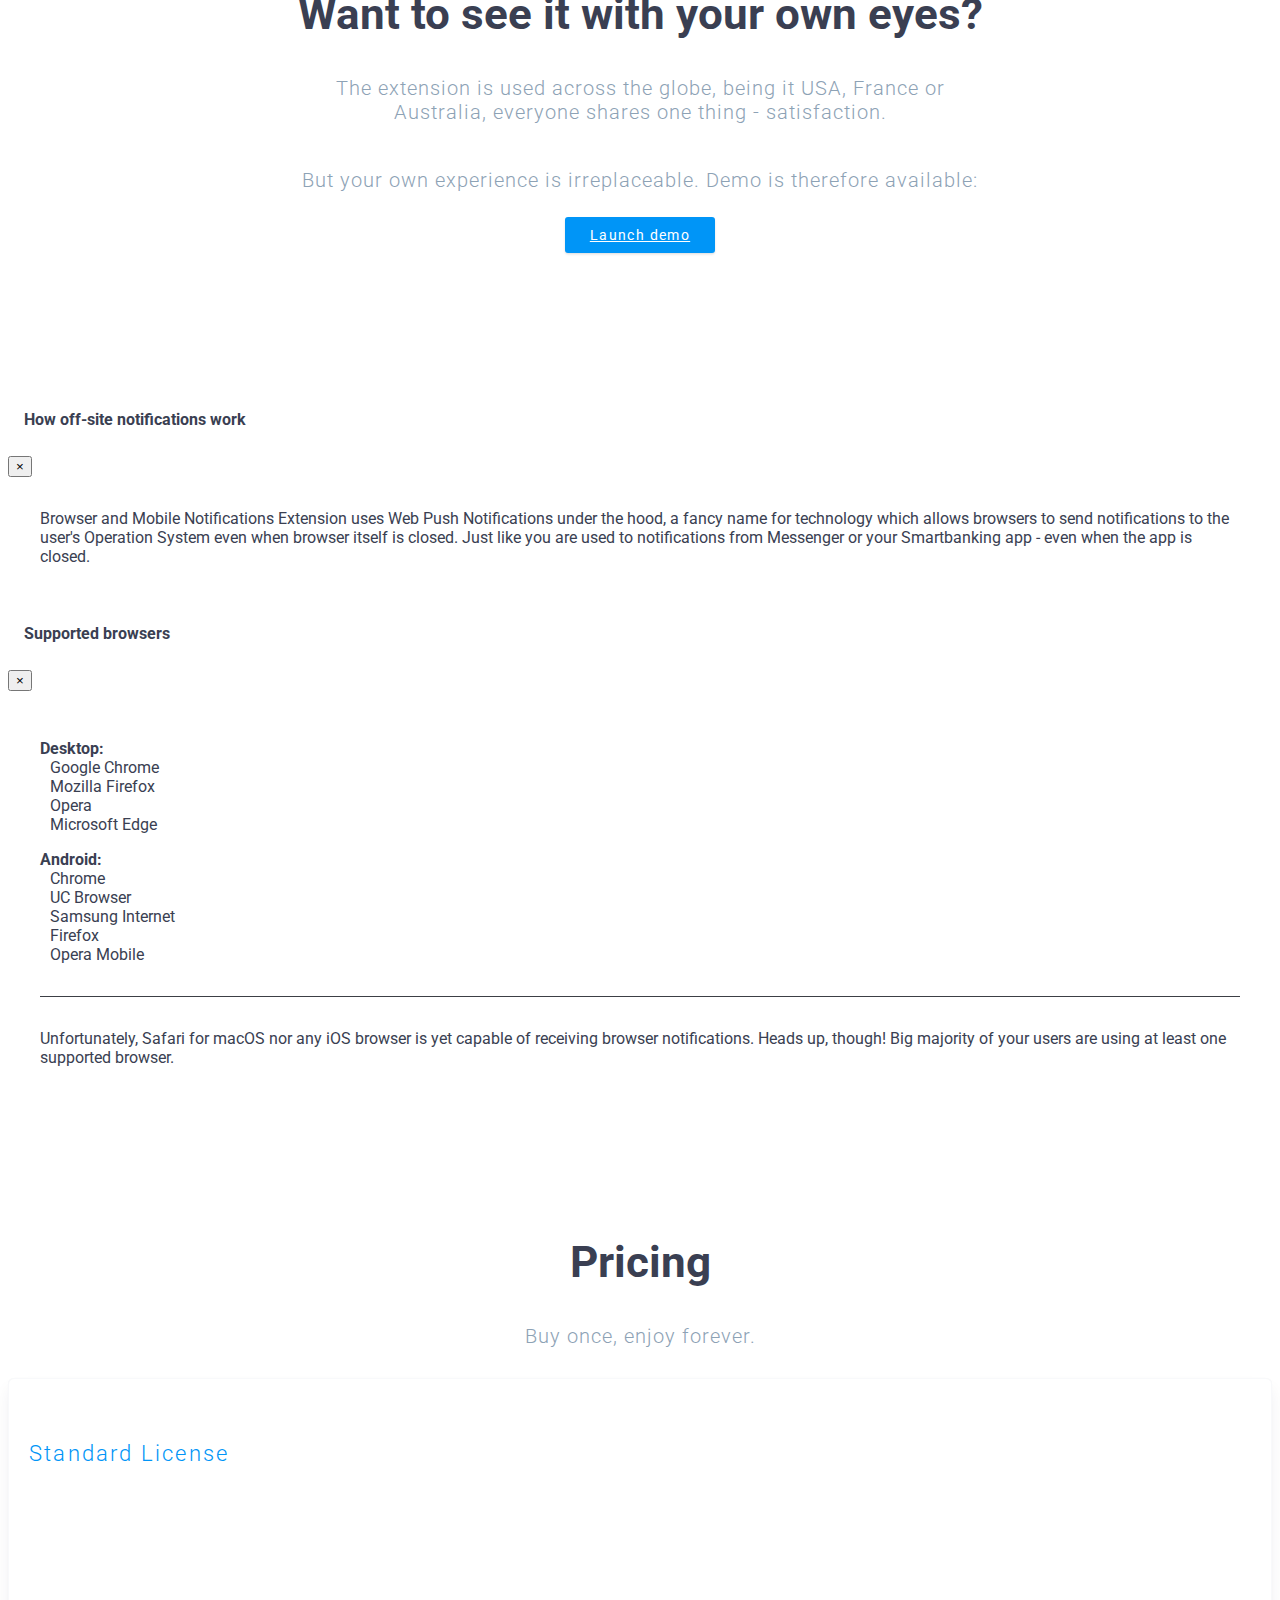
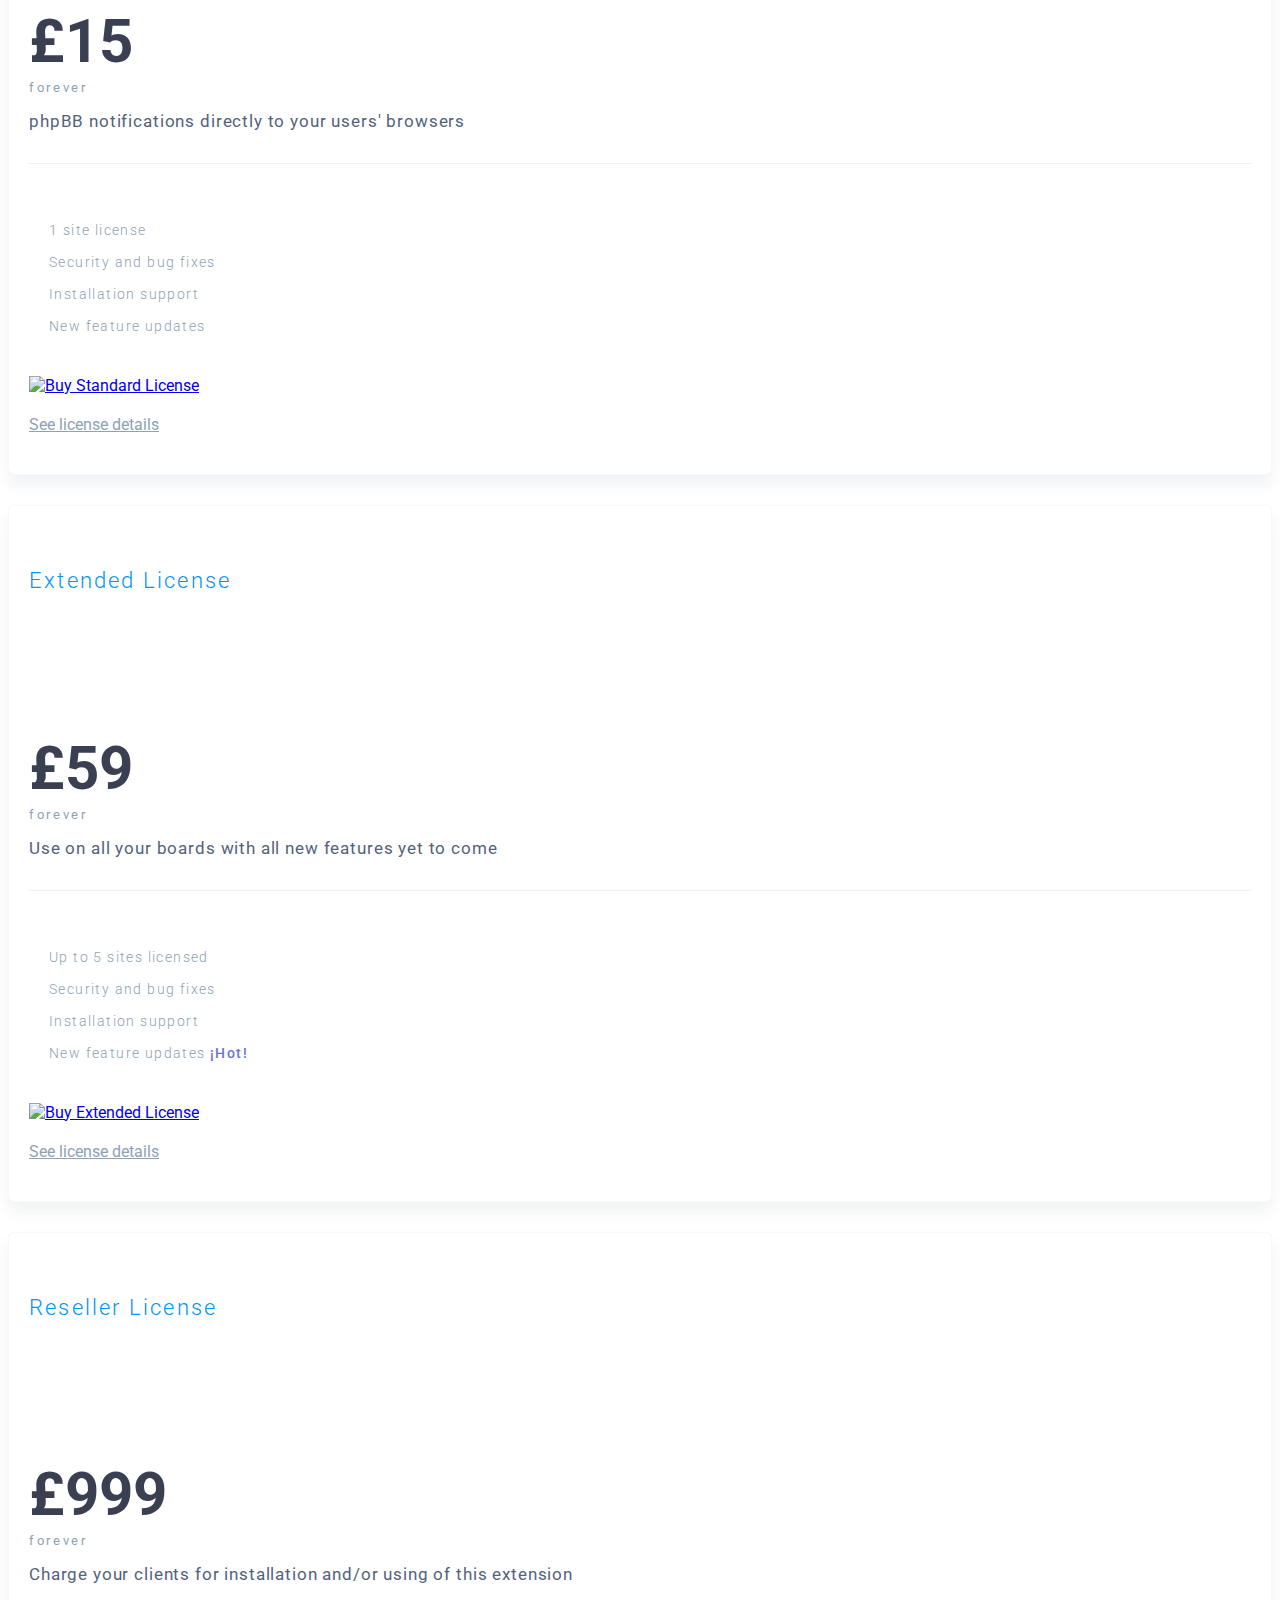
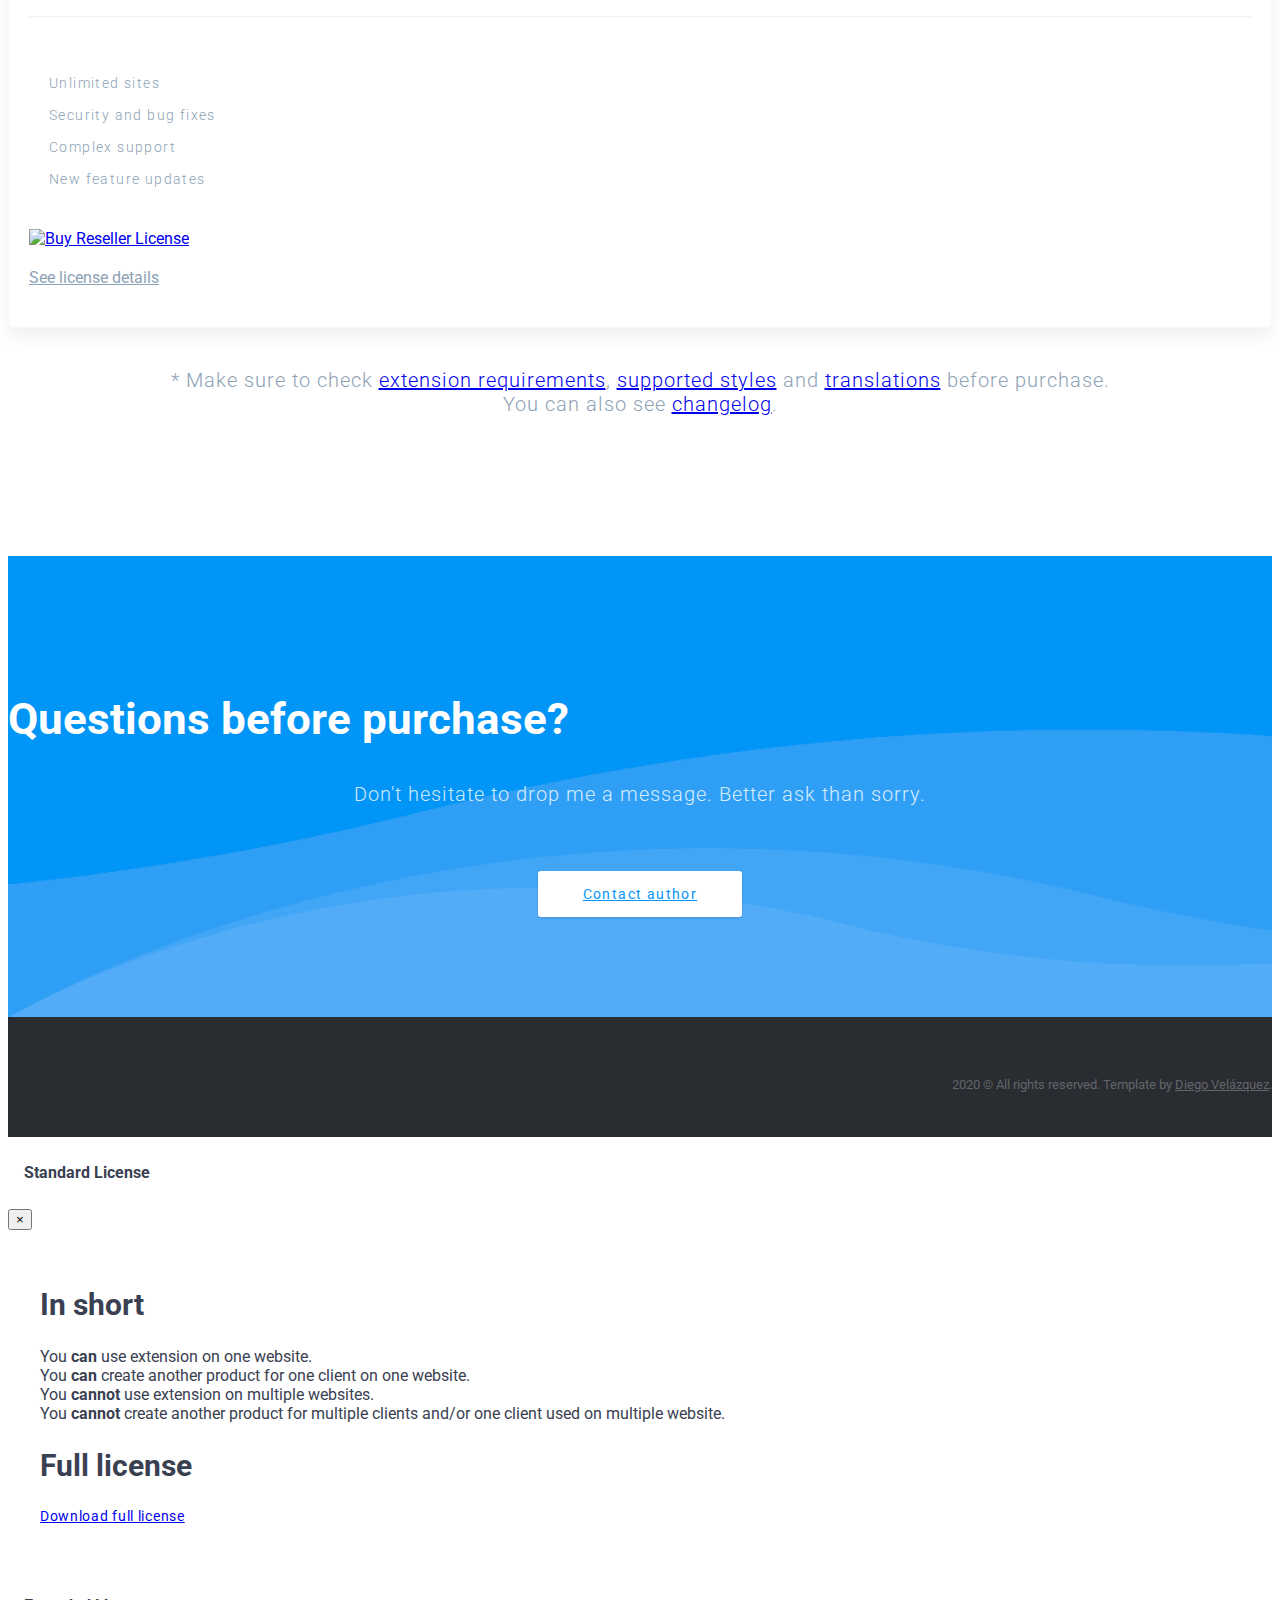
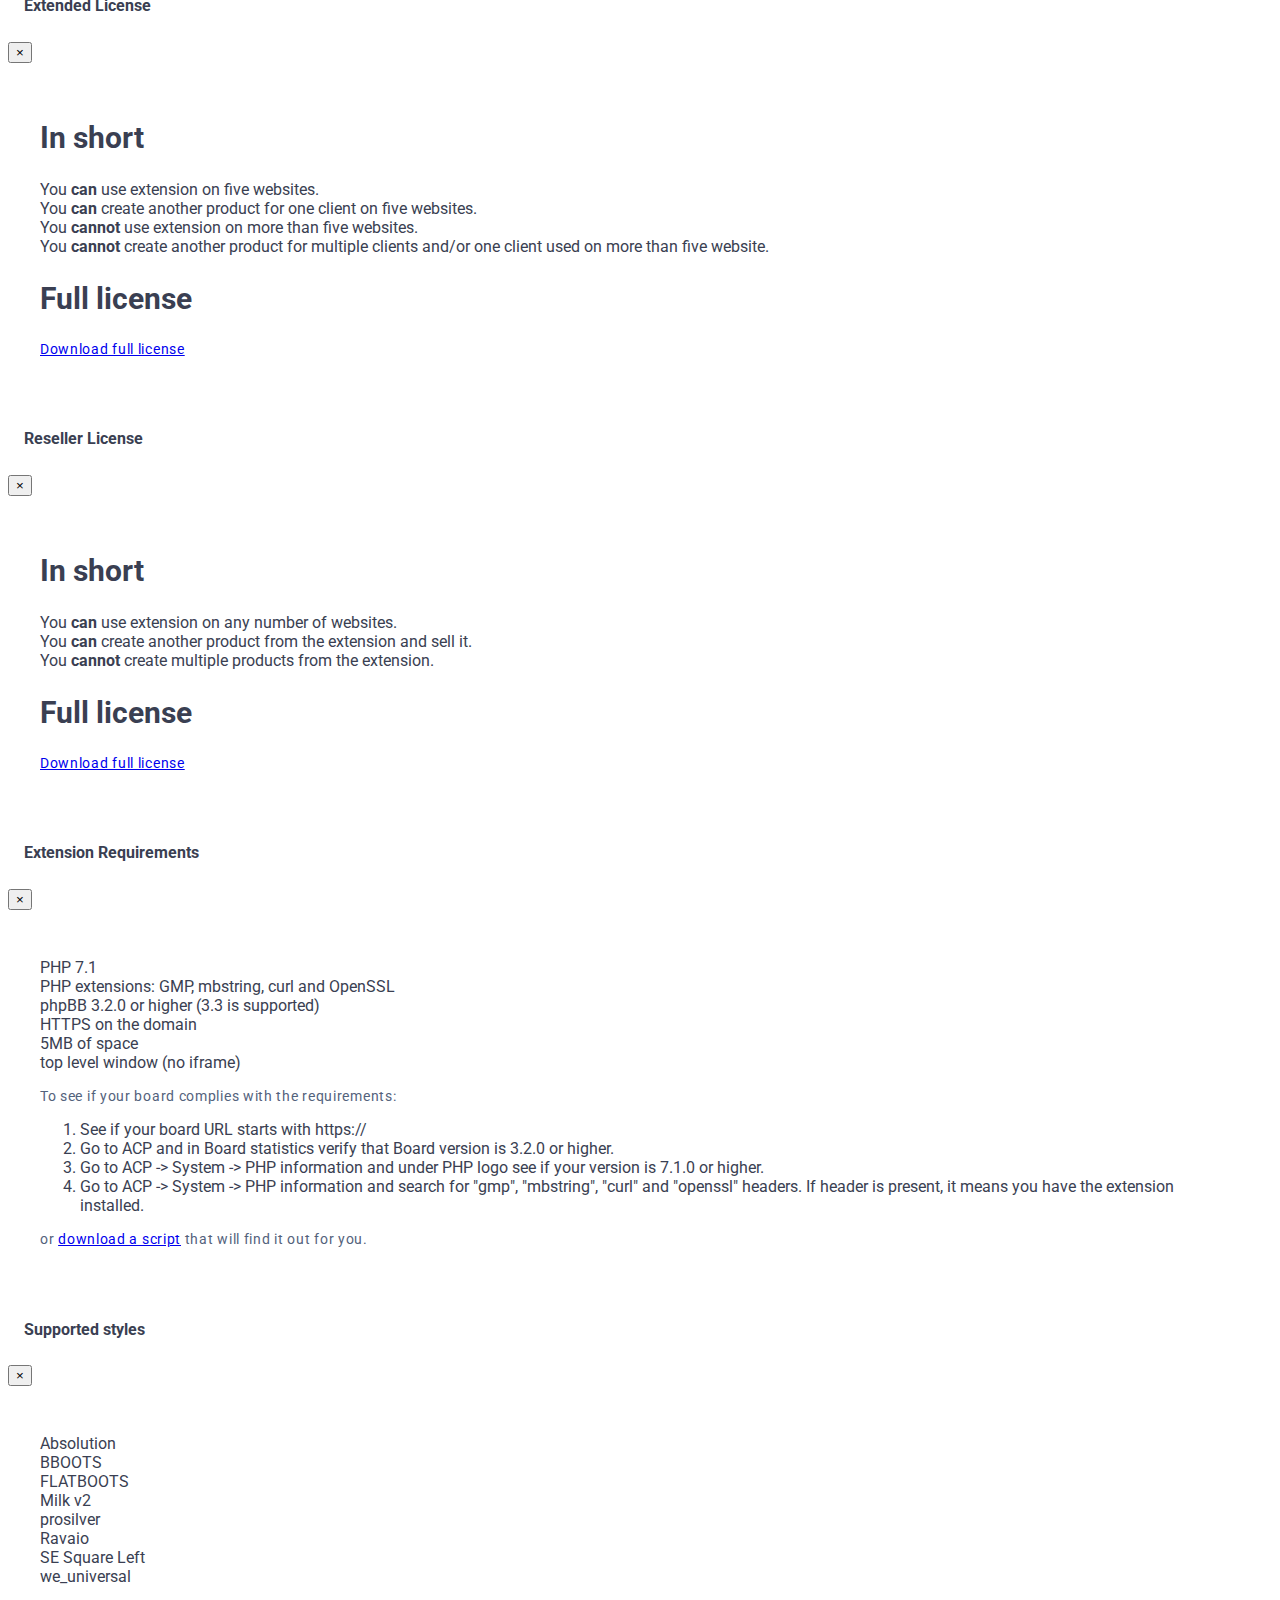
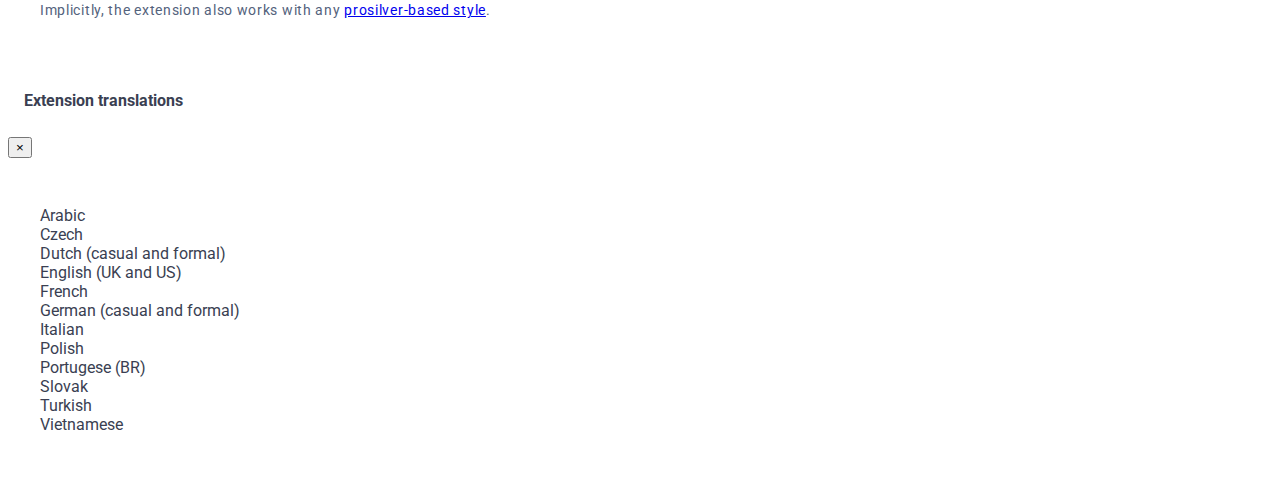
==== commit 66d4de49: "Add changelog" ====
--- a/docs/index.html
+++ b/docs/index.html
@@ -86,31 +86,31 @@
 	<section id="features">
 	<div class="container">
 		<div class="row">
-		<div class="col-md-5">
-			<div class="content-box">
-			<span>Raise your community</span>
-			<h2>Boost engagement significantly</h2>
-			<p>Make your board buzzy like a beehive again. Browser notifications improve engagement dramatically.</p>
-			<a href="https://blog.markgrowth.com/7-surprising-facts-about-web-push-notifications-9a265788264a" class="btn btn-regular" target="_blank" title="See external article explaining advantages of browser notifications.">Read more</a>
-			</div>
-		</div>
-		<div class="col-md-7">
-			<img src="images/boost-engagement.png" class="img-fluid" alt="Boost engagement significantly">
-		</div>
-		</div>
-
-		<div class="row">
-		<div class="col-md-7">
-			<img src="images/off-site-notifications.gif" class="img-fluid" alt="Off-site notifications">
-		</div>
-		<div class="col-md-5">
-			<div class="content-box">
-			<span>24/7</span>
-			<h2>Off-site notifications</h2>
-			<p>Let your users receive notifications even when they don't browse your board. Even when they close their browser! Now they won't miss any time-sensitive PM, new auction bid or guild rules change.</p>
-			<a href="javascript:;" class="btn btn-regular" data-toggle="modal" data-target="#offSiteModal" title="See how your browser can send notifications even to offline users.">How is that possible?</a>
-			</div>
-		</div>
+			<div class="col-md-5">
+				<div class="content-box">
+				<span>24/7</span>
+				<h2>Off-site notifications</h2>
+				<p>Let your users receive notifications even when they don't browse your board. Even when they close their browser! Now they won't miss any time-sensitive PM, new auction bid or guild rules change.</p>
+				<a href="javascript:;" class="btn btn-regular" data-toggle="modal" data-target="#offSiteModal" title="See how your browser can send notifications even to offline users.">How is that possible?</a>
+				</div>
+			</div>
+			<div class="col-md-7">
+				<img src="images/off-site-notifications.gif" class="img-fluid" alt="Off-site notifications">
+			</div>
+		</div>
+
+		<div class="row">
+			<div class="col-md-7">
+				<img src="images/boost-engagement.png" class="img-fluid" alt="Boost engagement significantly">
+			</div>
+			<div class="col-md-5">
+				<div class="content-box">
+				<span>Raise your community</span>
+				<h2>Boost engagement significantly</h2>
+				<p>Make your board buzzy like a beehive again. Browser notifications improve engagement dramatically.</p>
+				<a href="https://blog.markgrowth.com/7-surprising-facts-about-web-push-notifications-9a265788264a" class="btn btn-regular" target="_blank" title="See external article explaining advantages of browser notifications.">Read more</a>
+				</div>
+			</div>
 		</div>
 
 		<div class="row">
@@ -297,6 +297,7 @@
 		<div class="note-block">
 			<p>
 			* Make sure to check <a href="javascript:;" data-toggle="modal" data-target="#requirementsModal" title="See extension reqirements">extension requirements</a>, <a href="javascript:;" data-toggle="modal" data-target="#stylesModal" title="See supported styles">supported styles</a> and <a href="javascript:;" data-toggle="modal" data-target="#translationsModal" title="See supported translations">translations</a> before purchase.
+			<br>You can also see <a href="https://github.com/senky/pushnotifications/blob/master/CHANGELOG.md">changelog</a>.
 			</p>
 			<p></p>
 		</div>
@@ -487,7 +488,7 @@
 				  </div>
 				</div>
 			  </div>
-			
+
 
     <!-- External JavaScripts -->
     <!-- jQuery first, then Popper.js, then Bootstrap JS -->
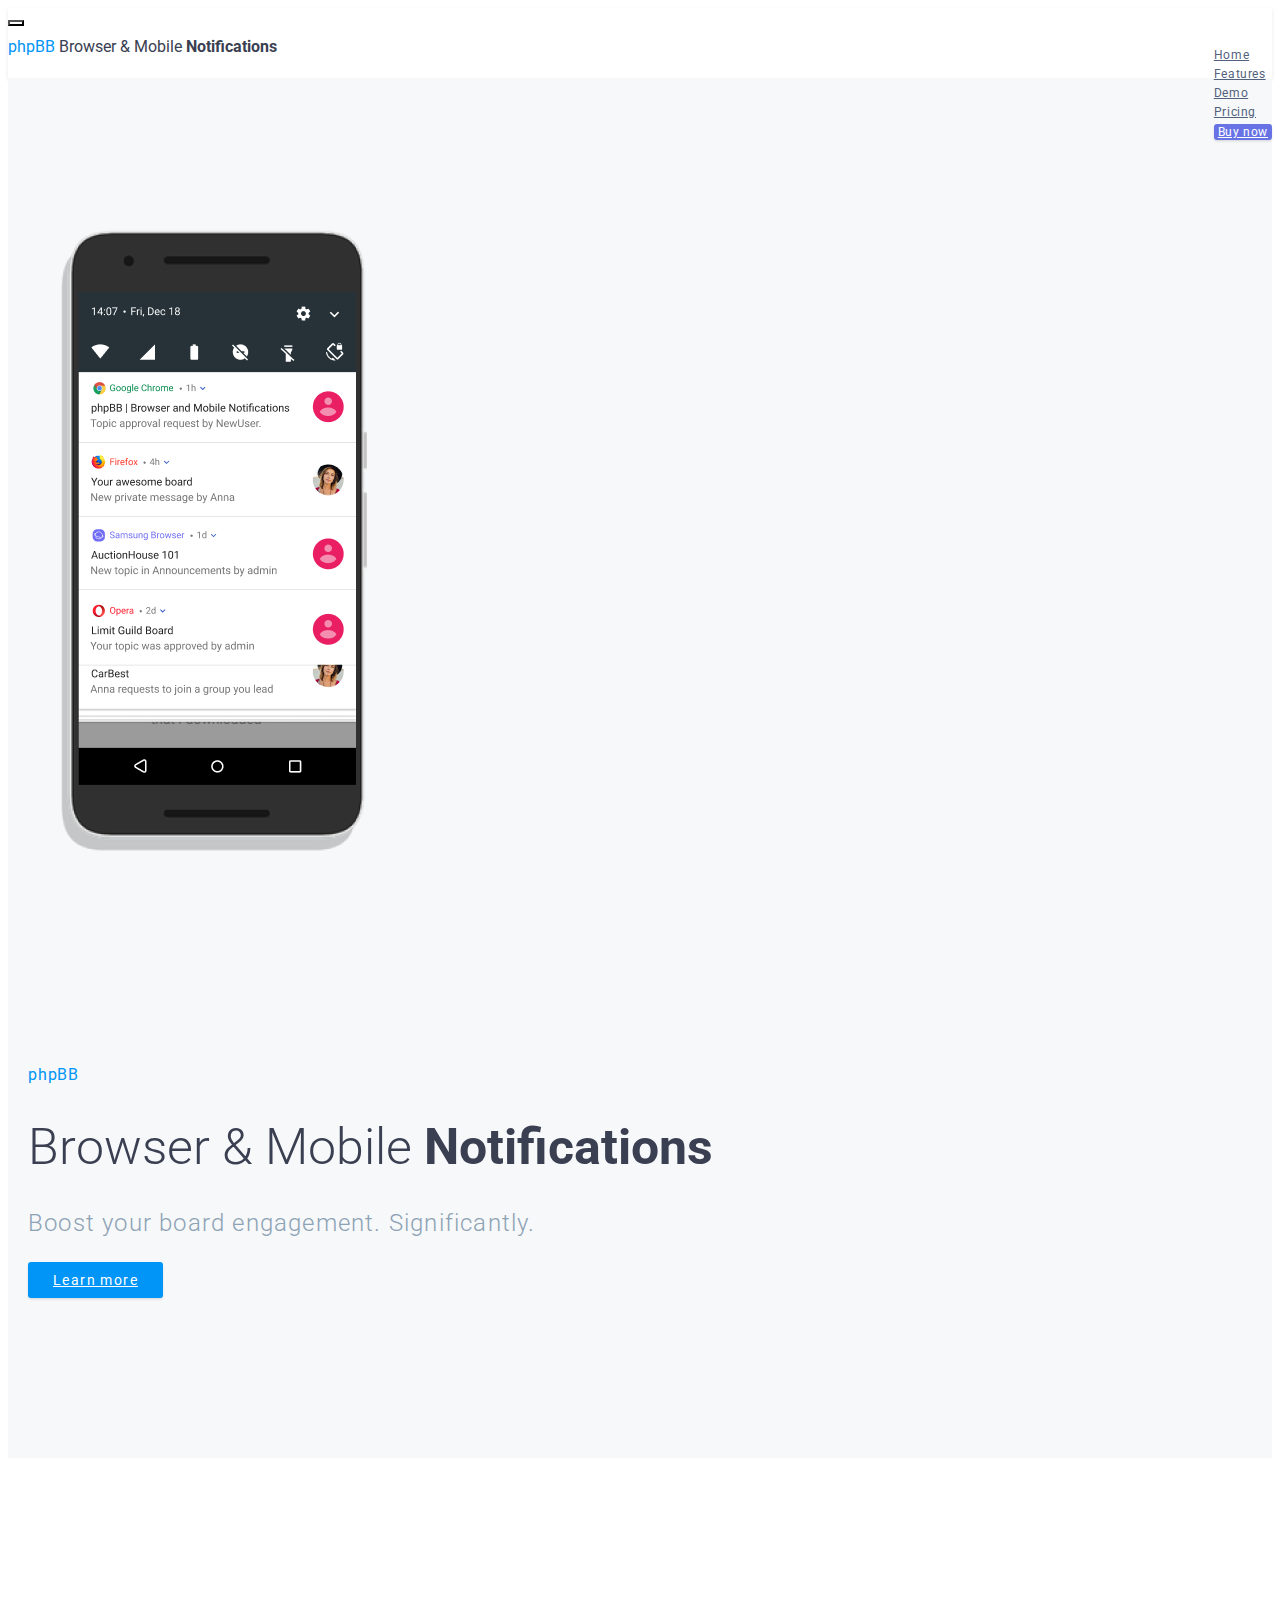
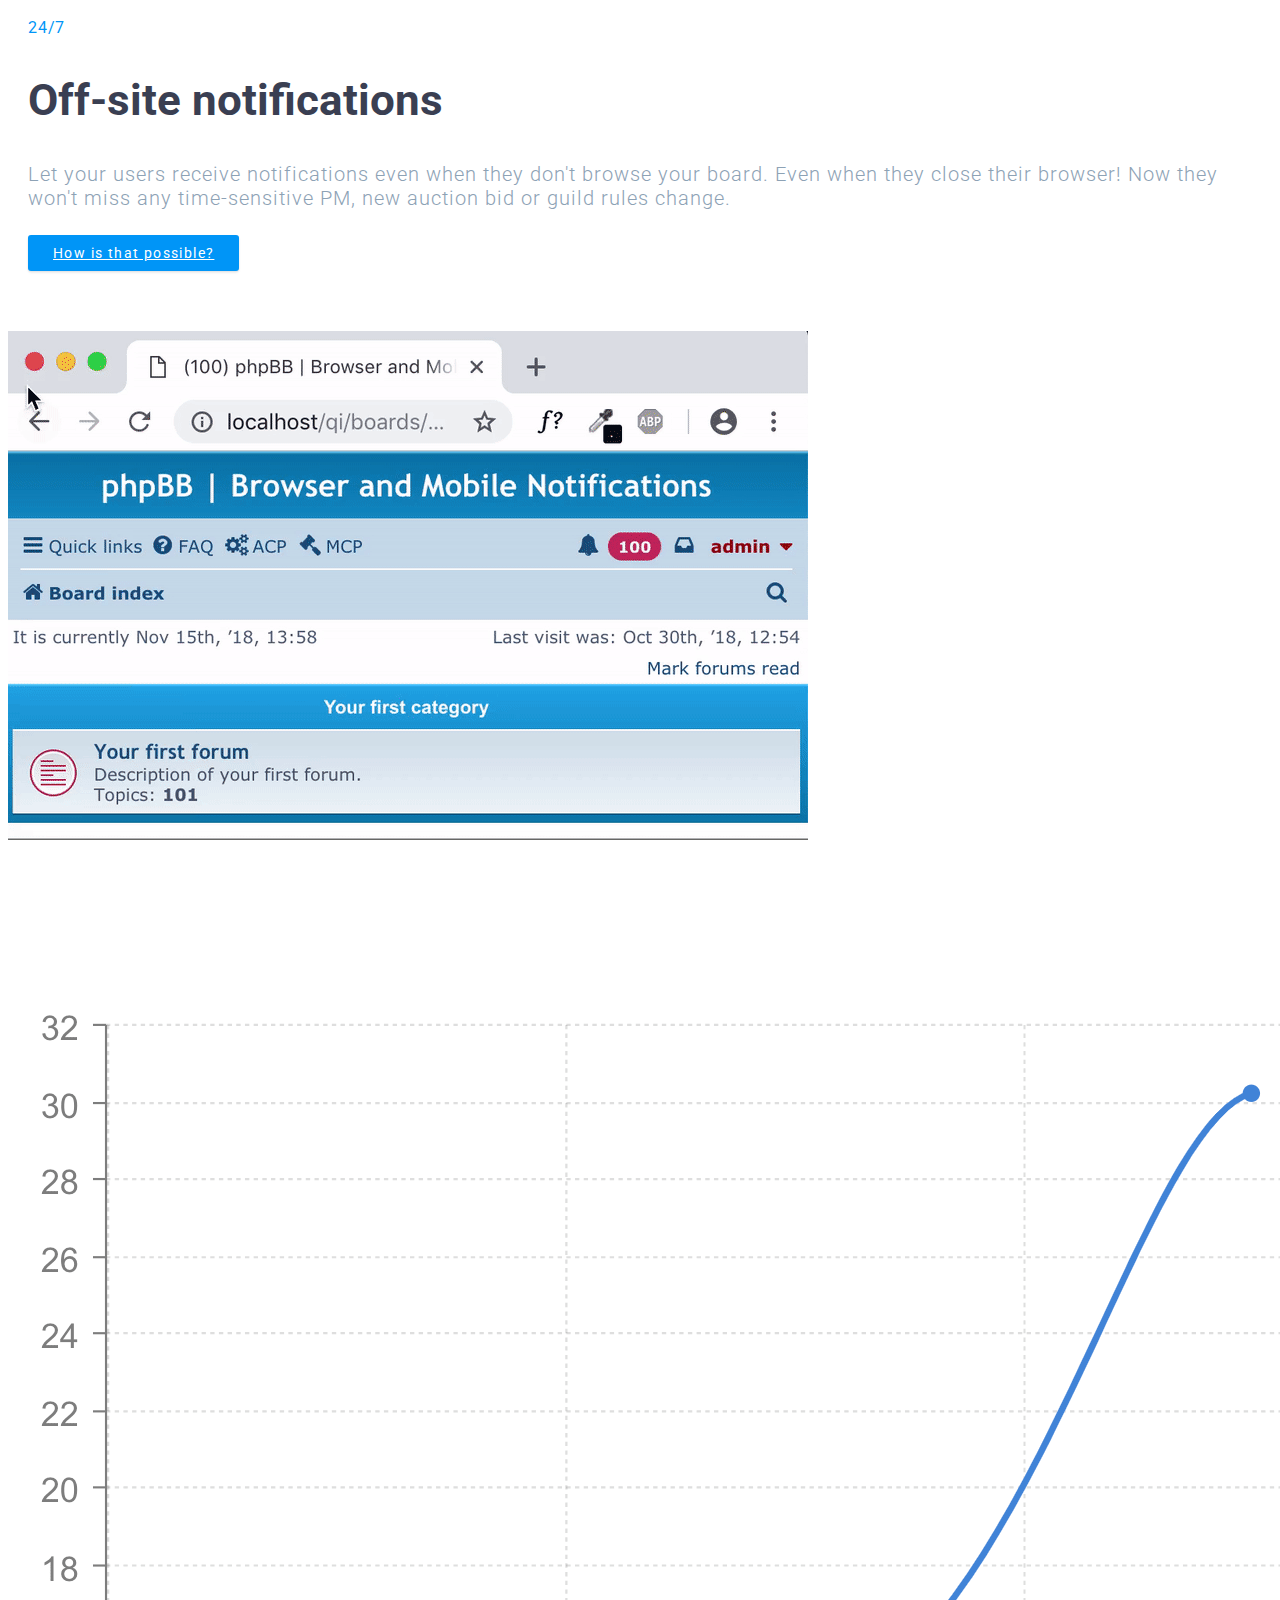
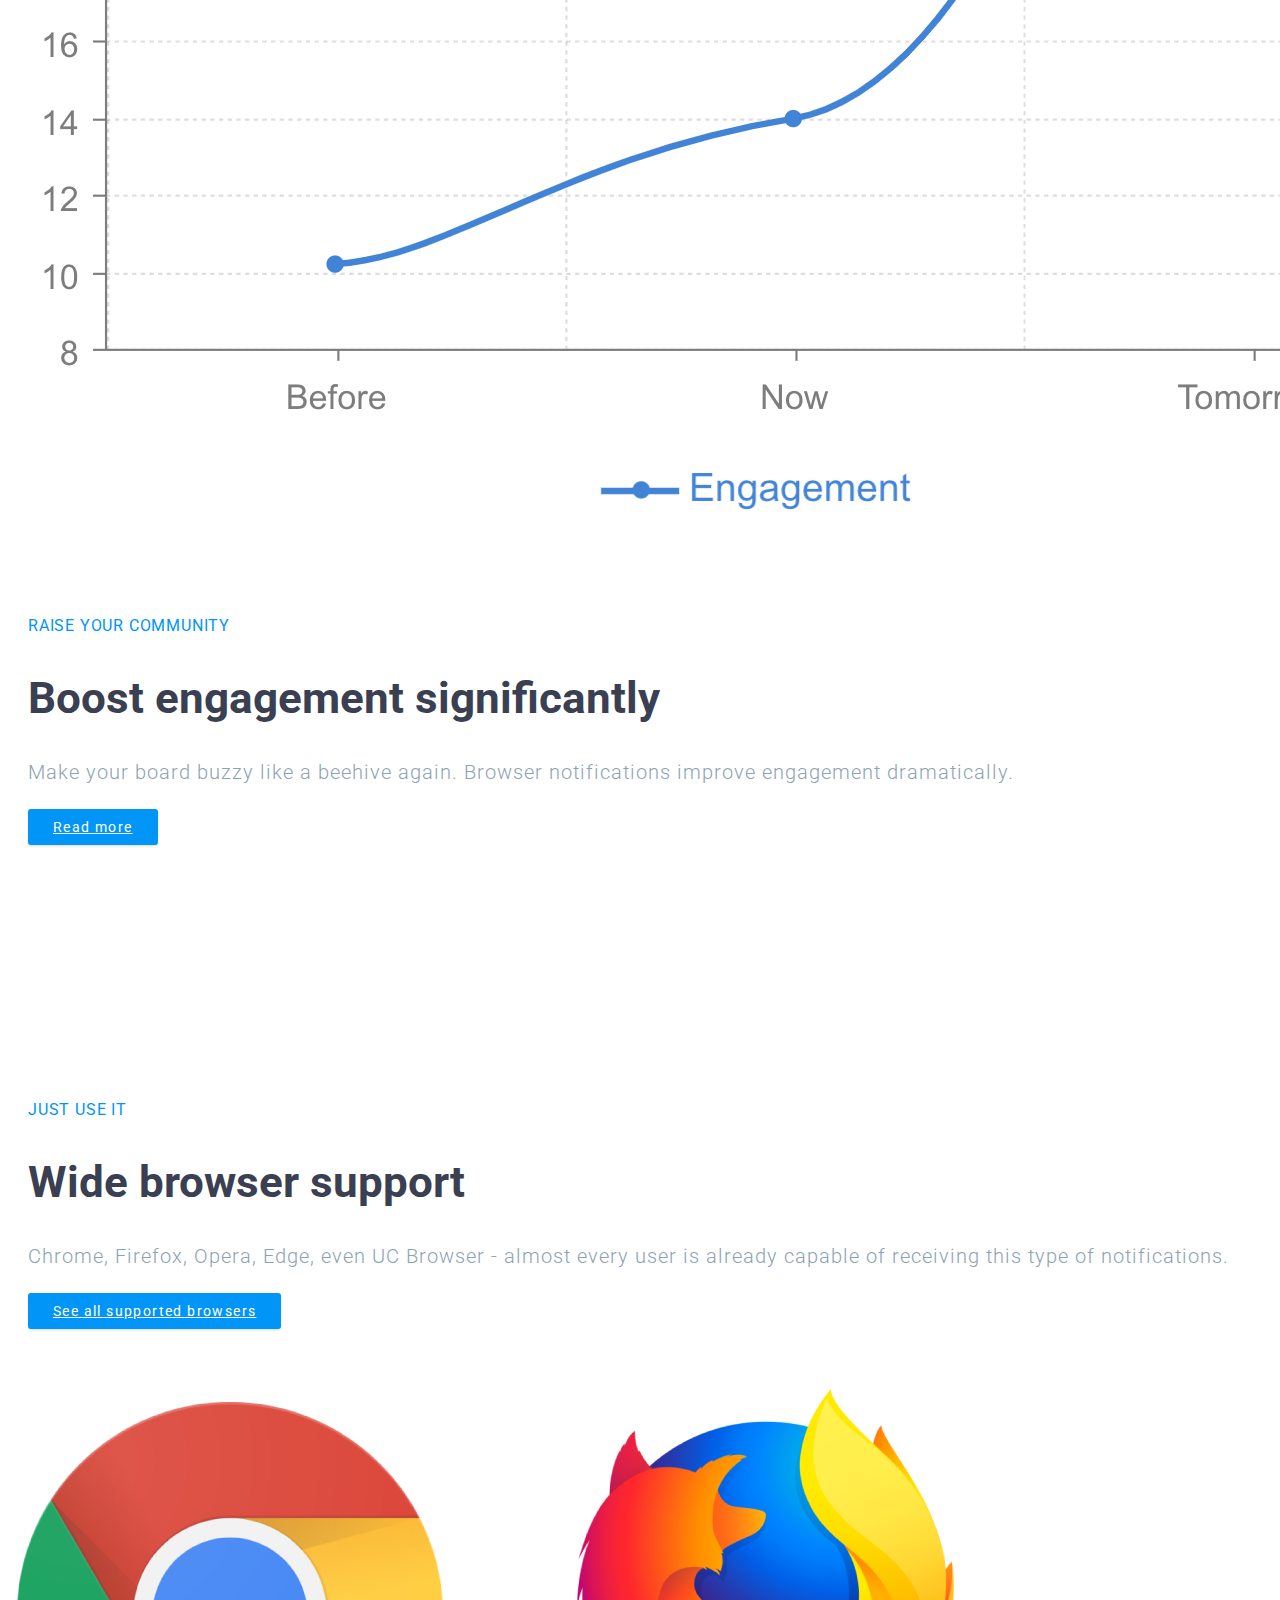
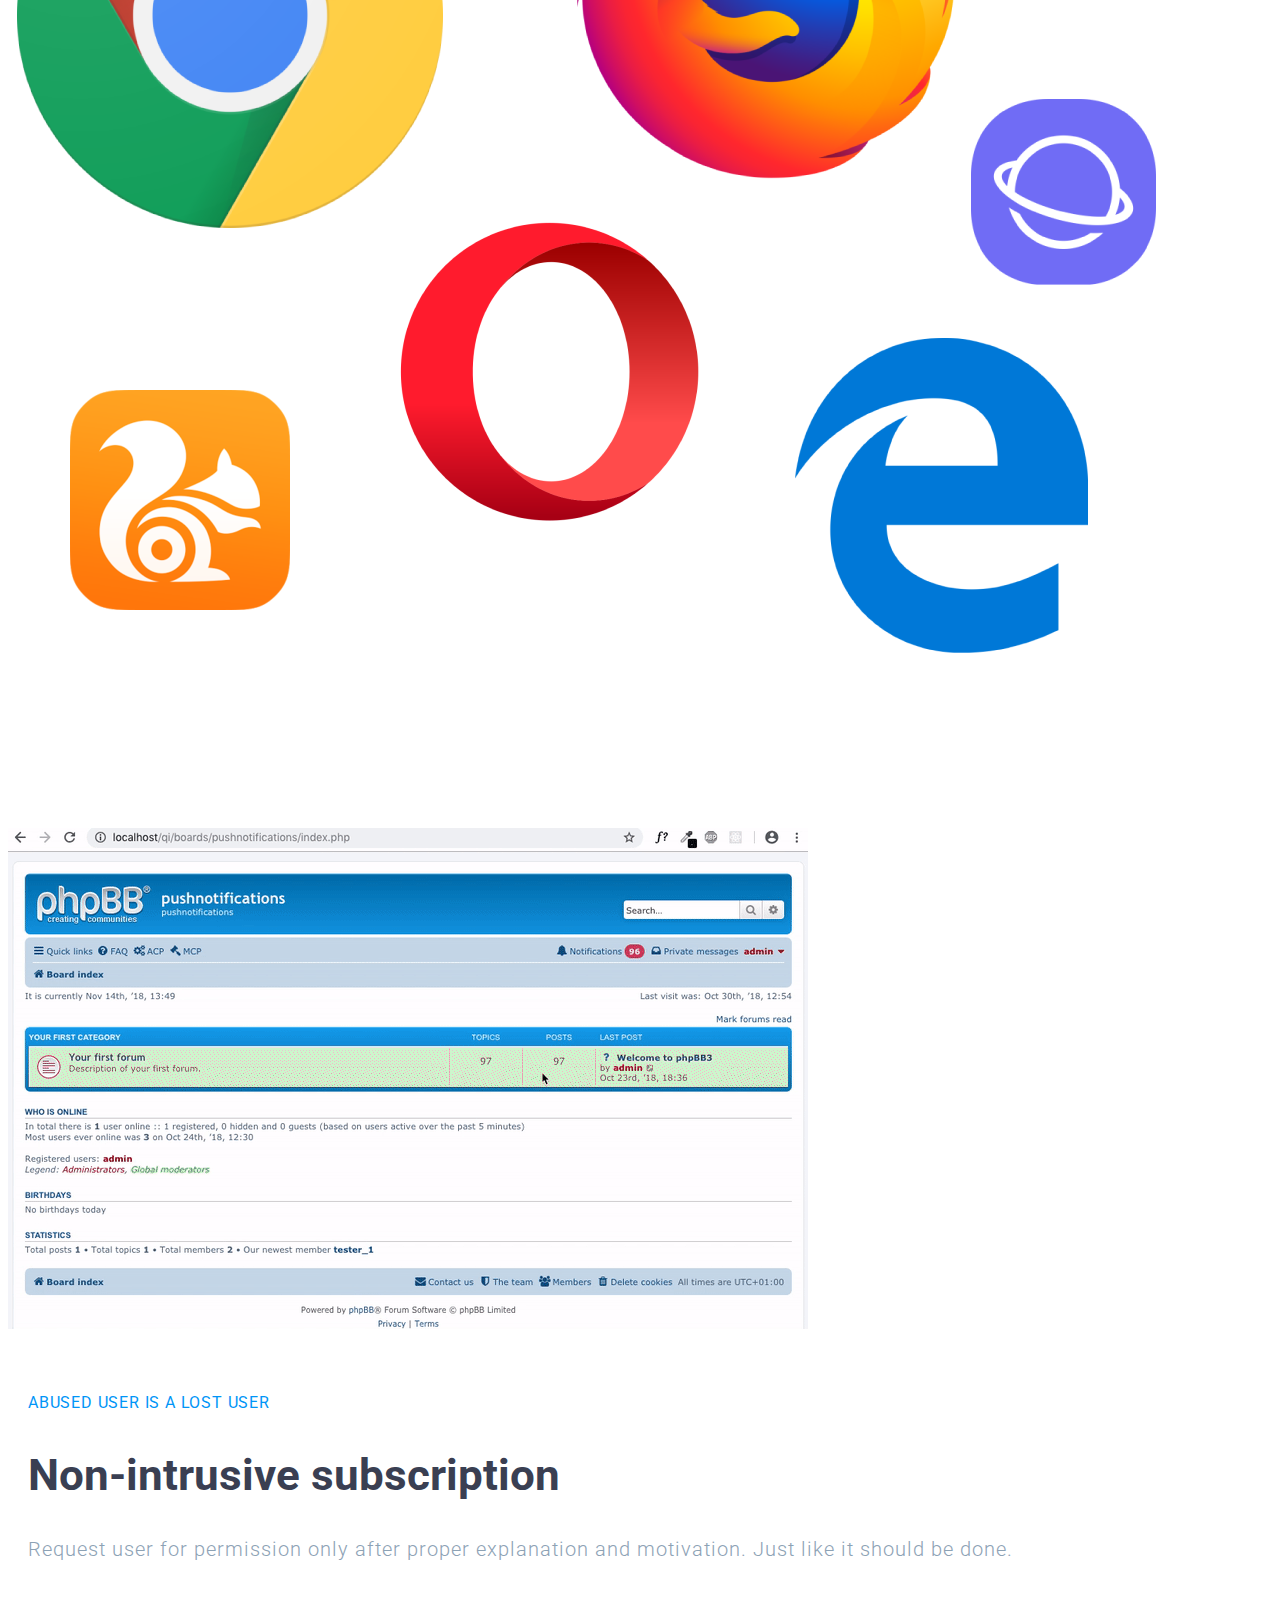
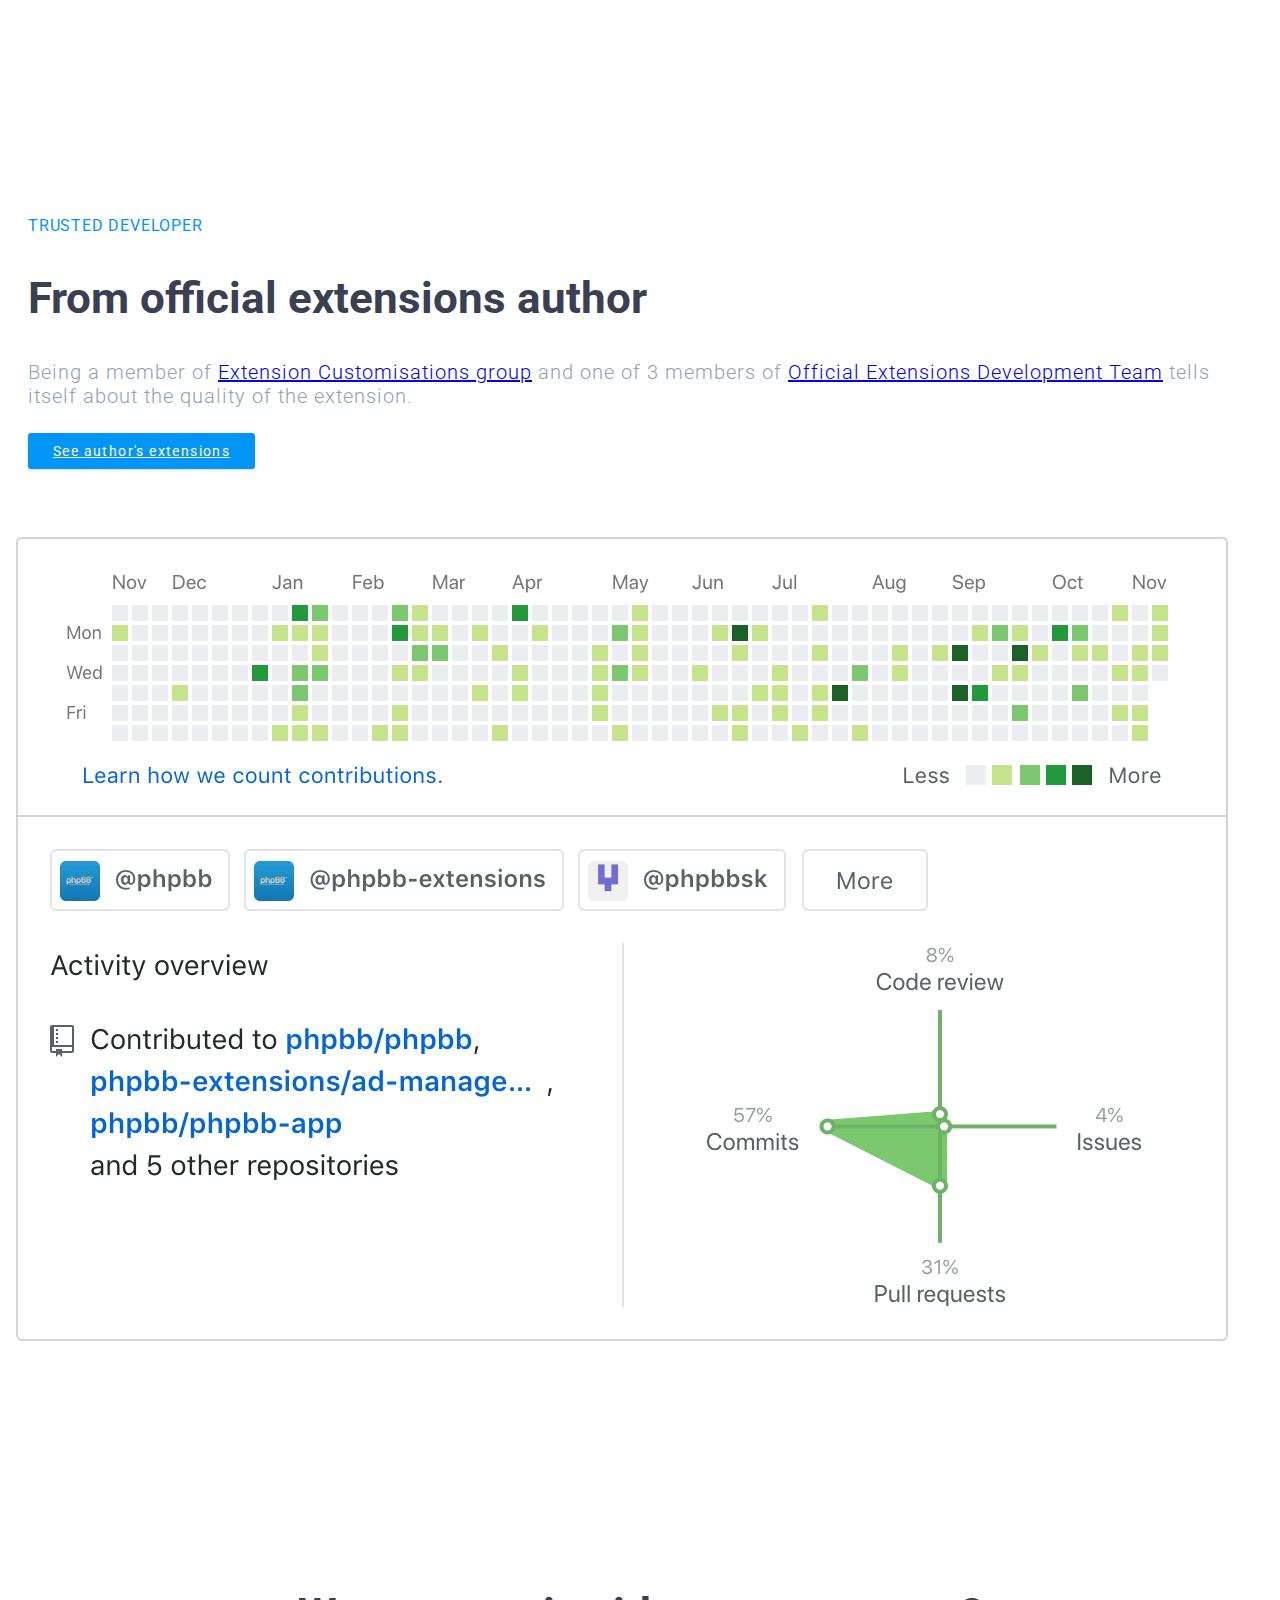
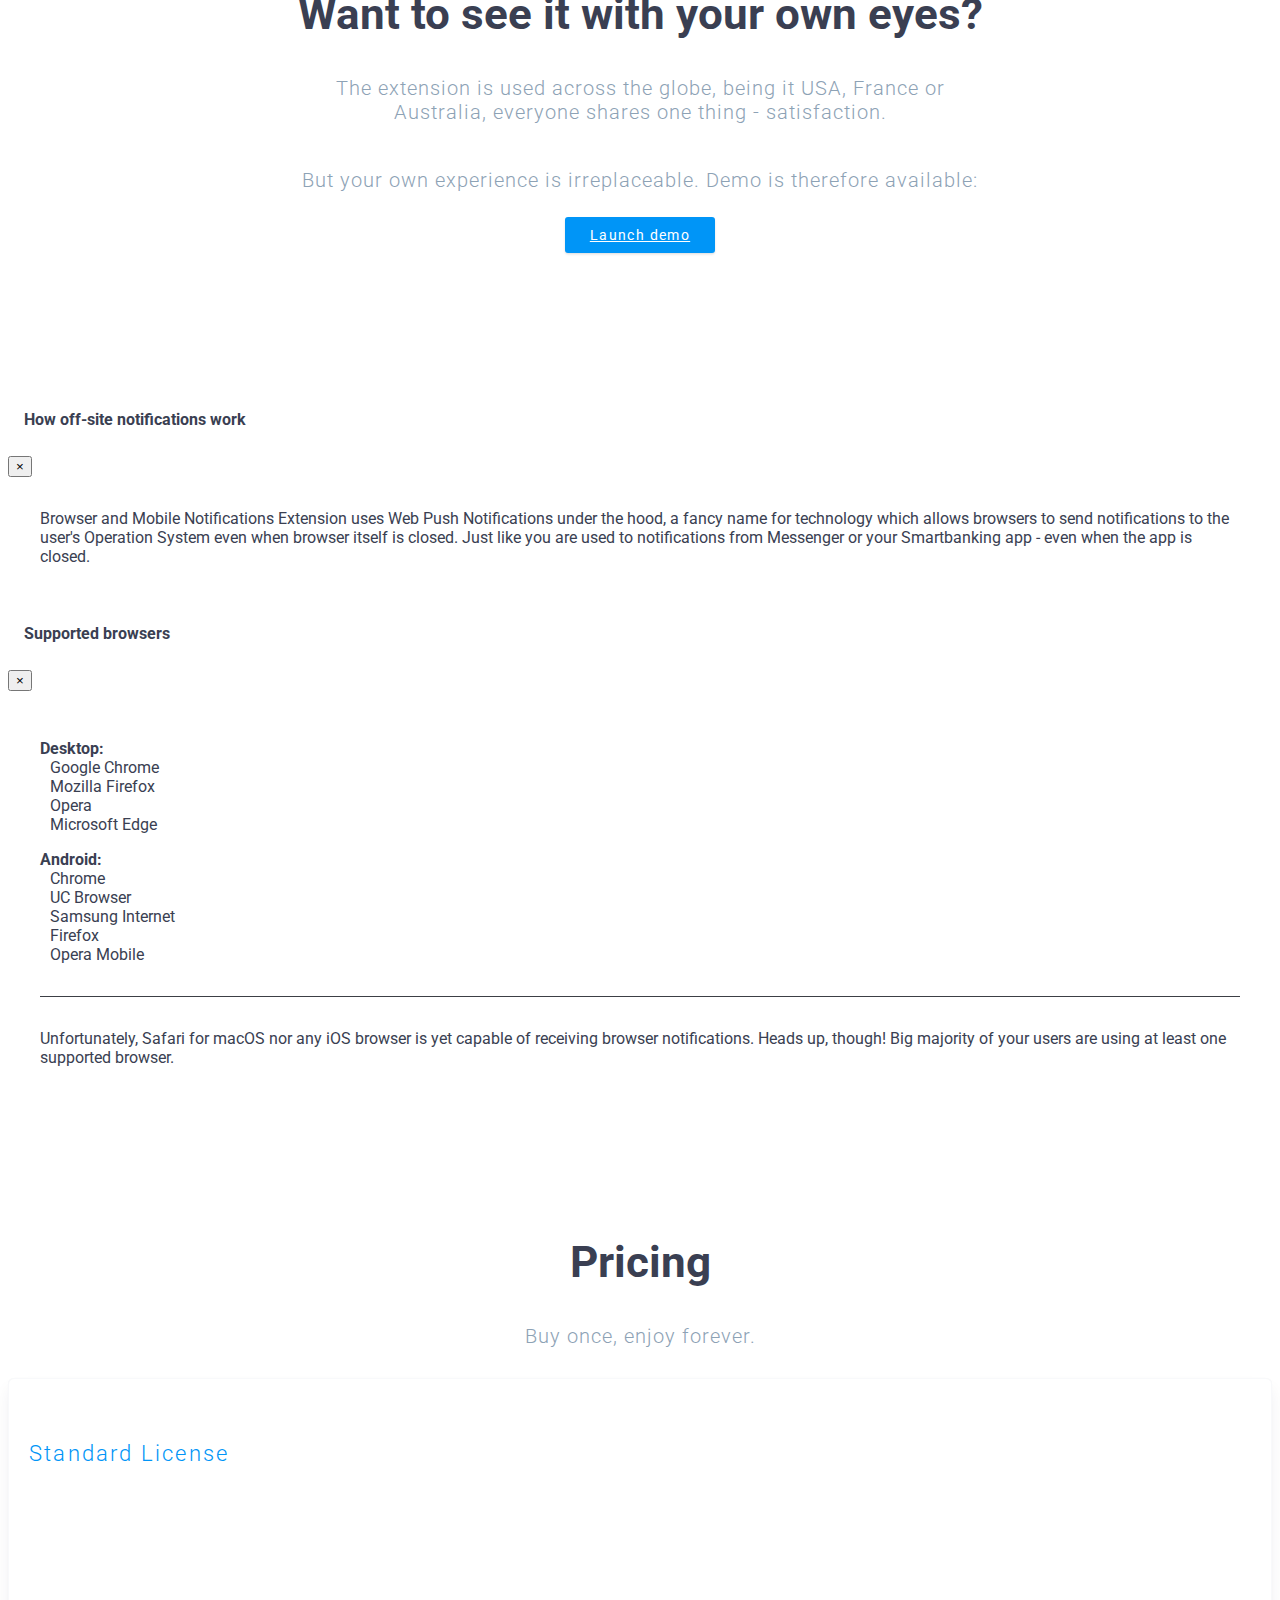
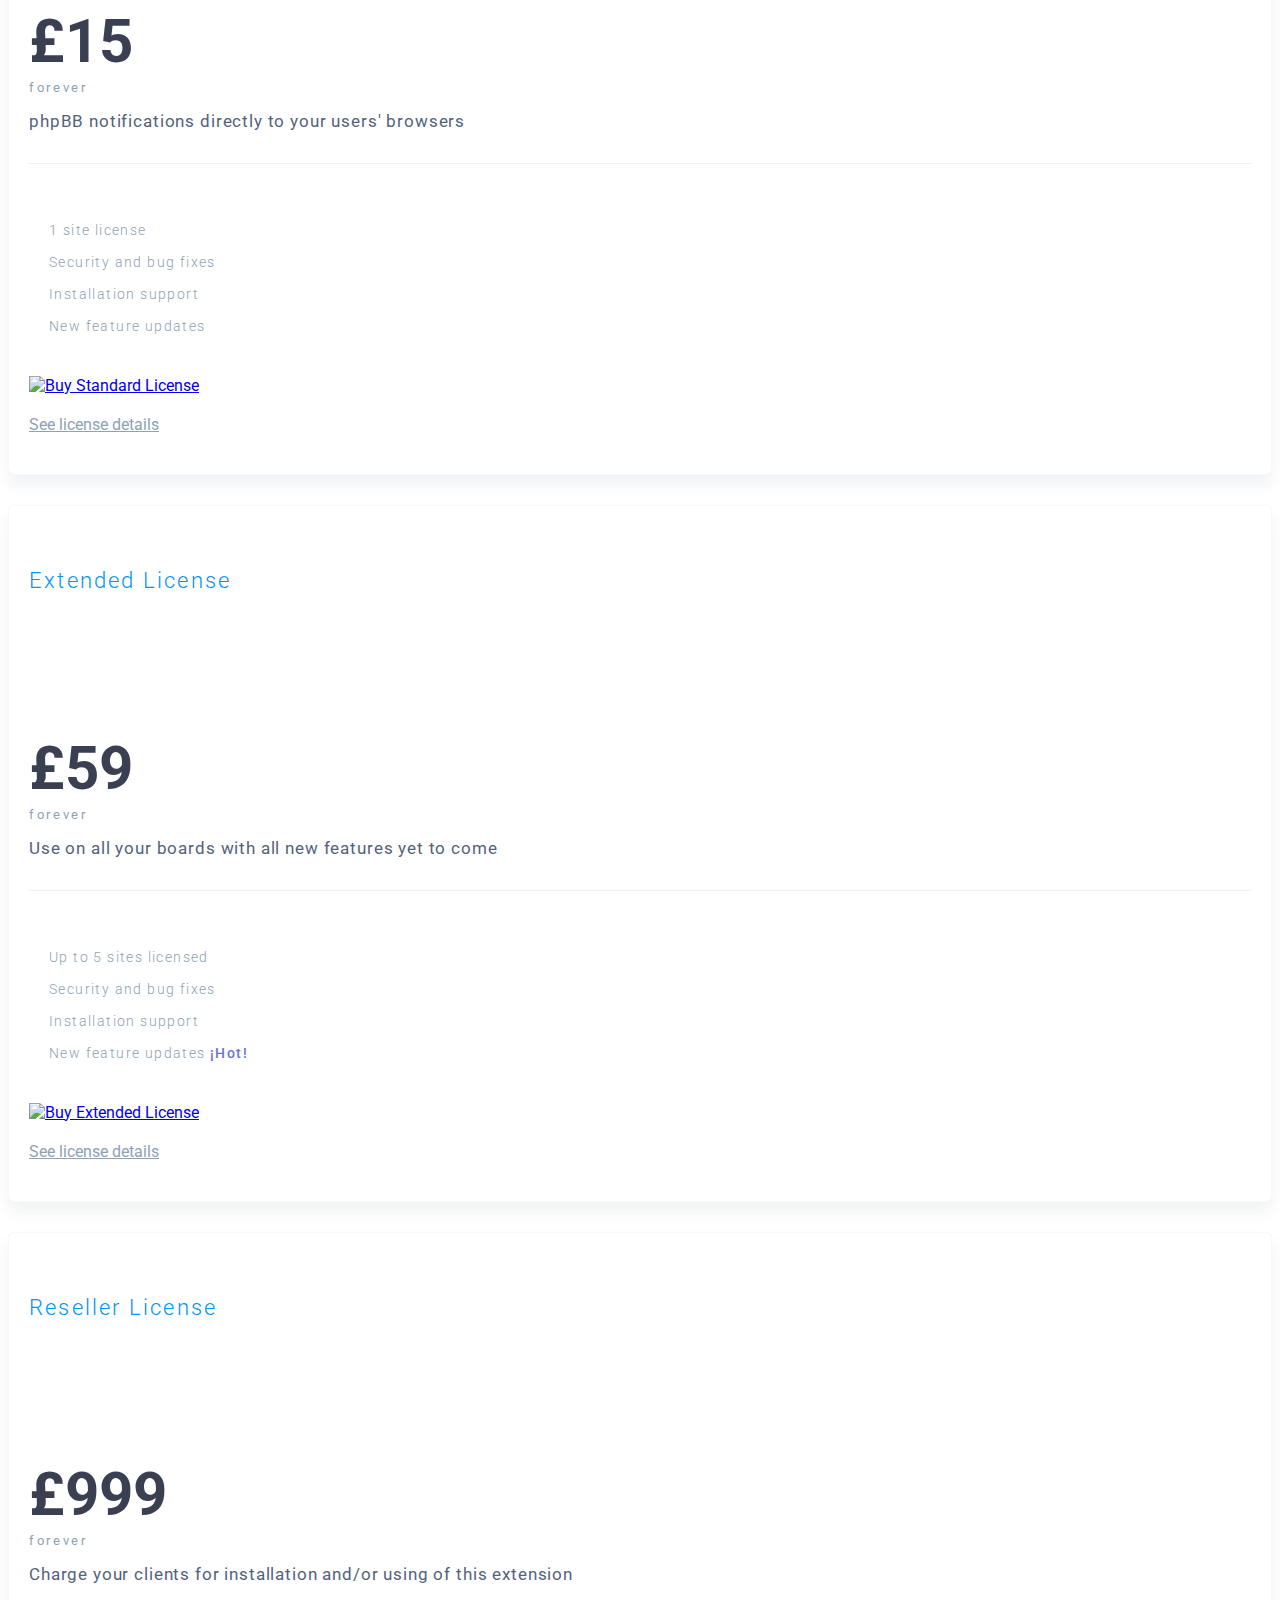
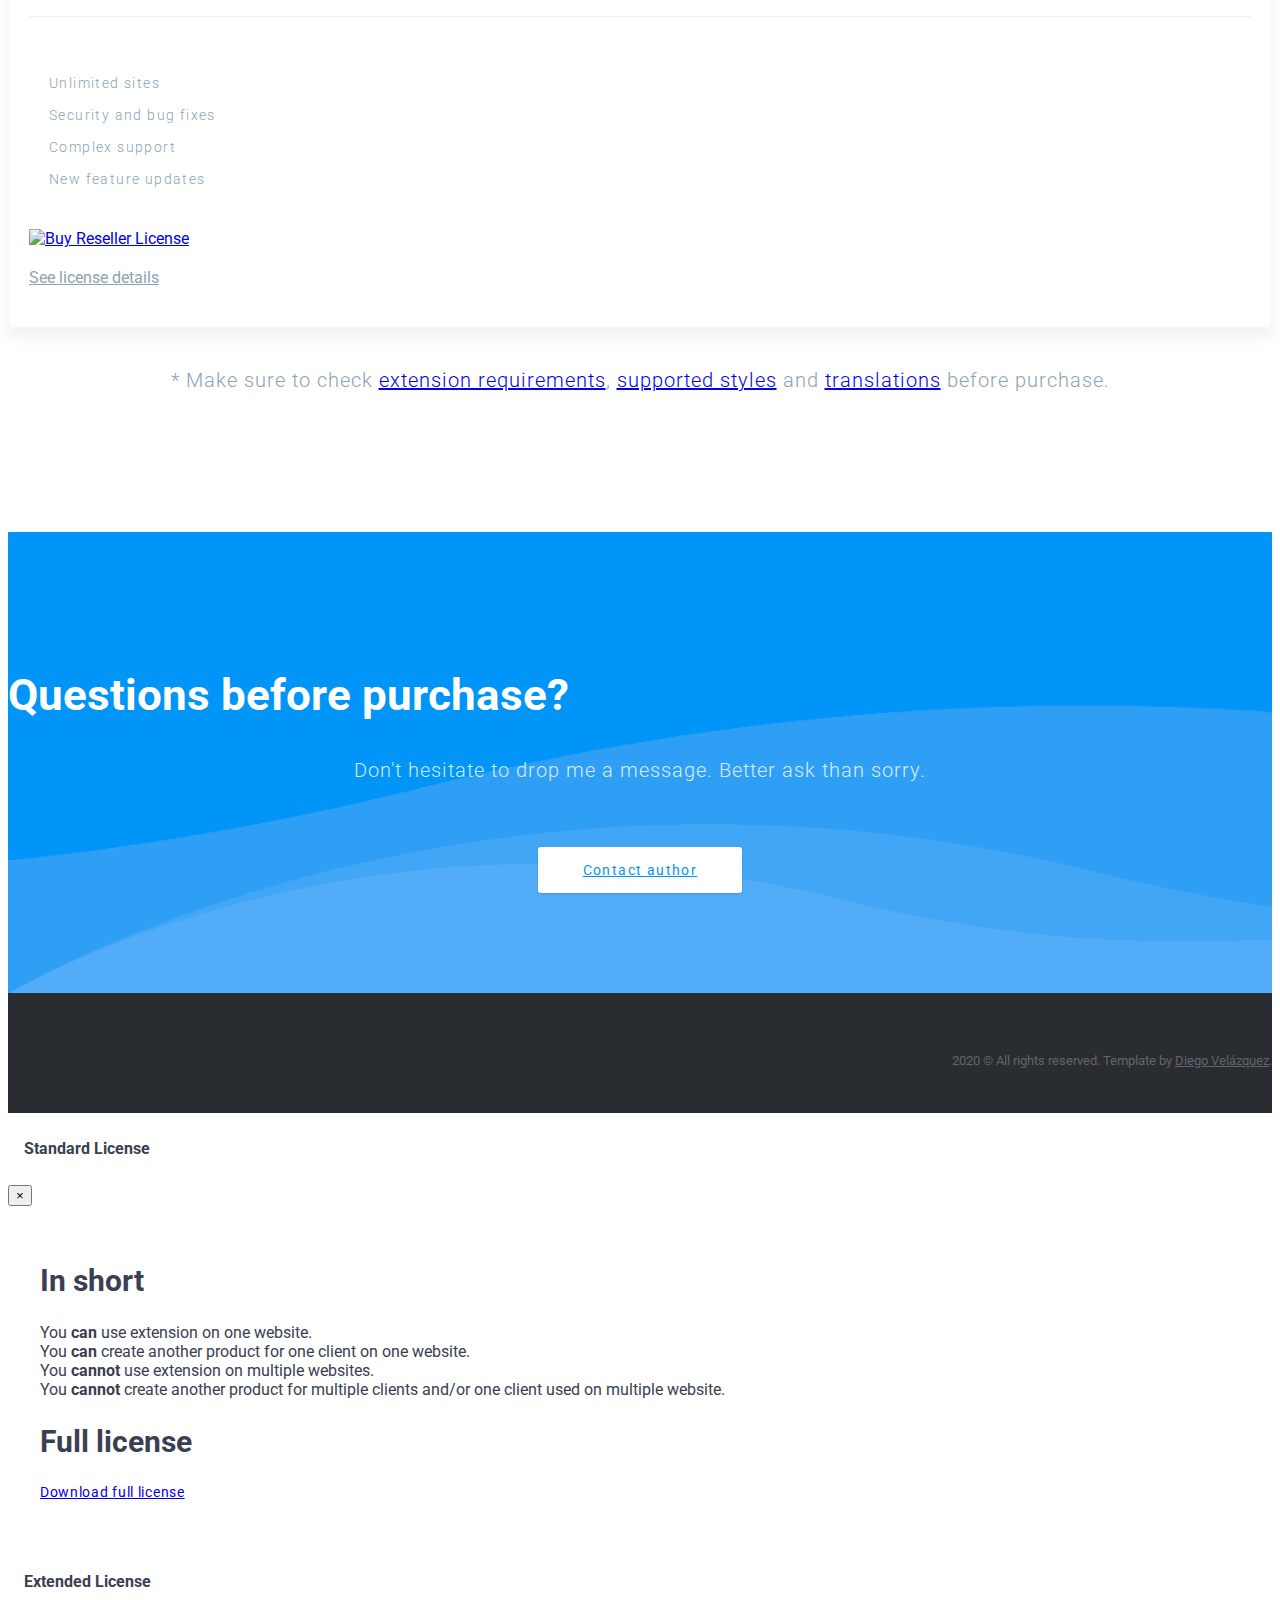
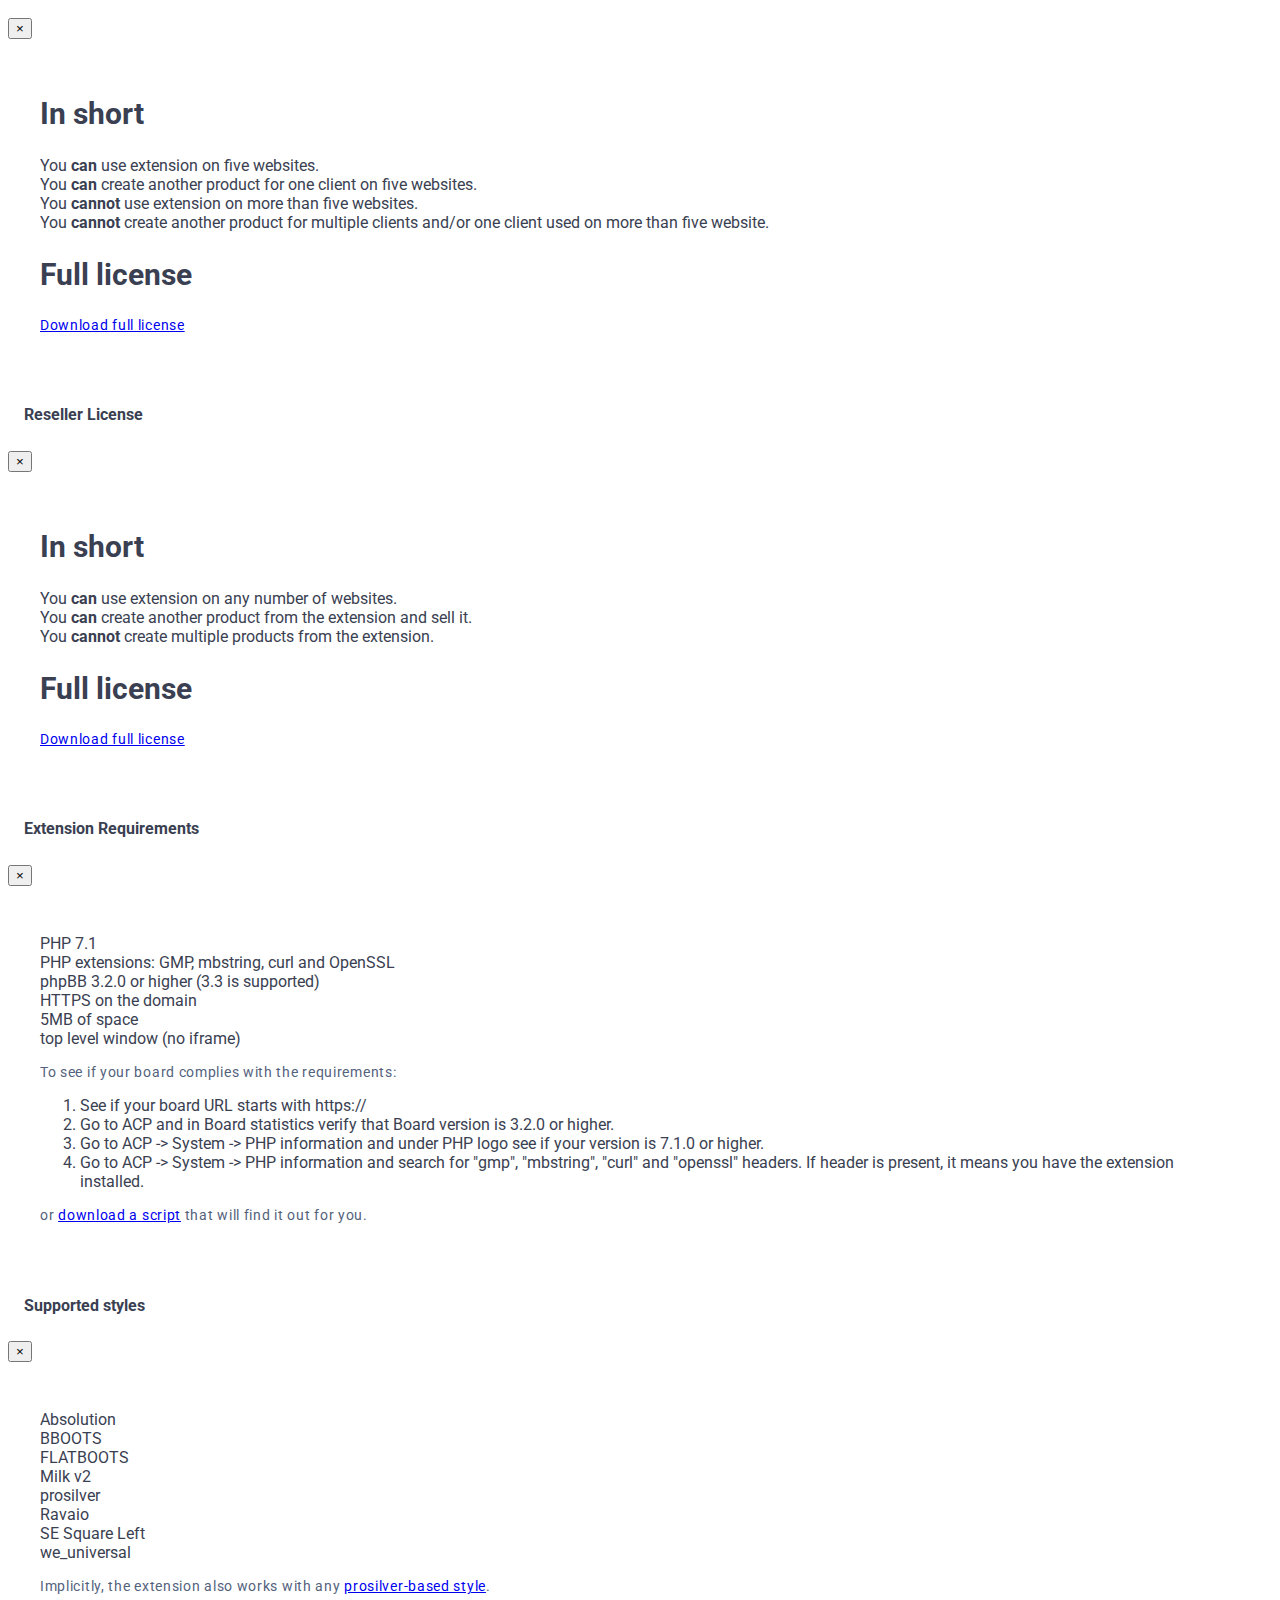
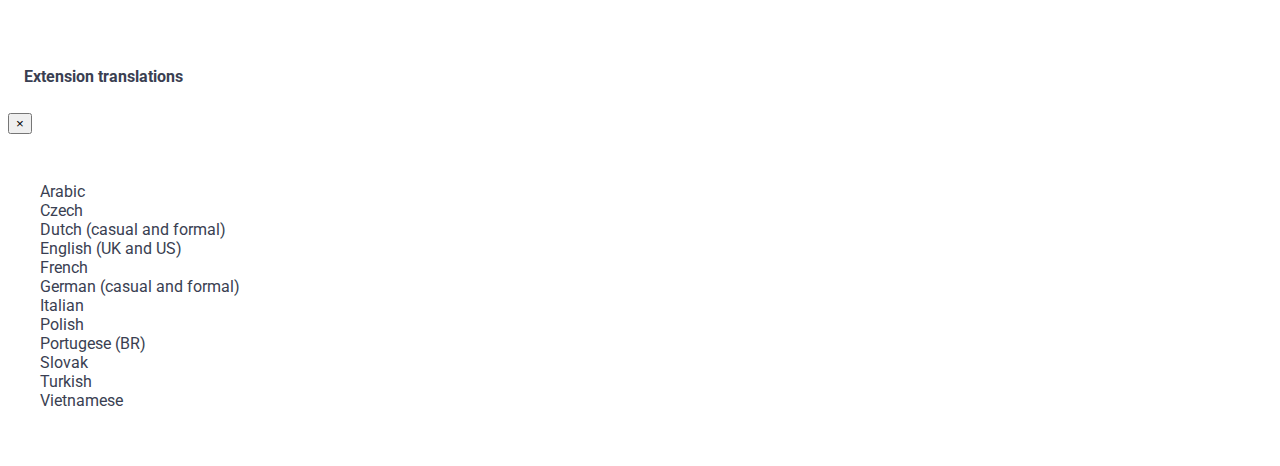
==== commit e4df39ee: "Remove changelog" ====
--- a/docs/index.html
+++ b/docs/index.html
@@ -297,7 +297,6 @@
 		<div class="note-block">
 			<p>
 			* Make sure to check <a href="javascript:;" data-toggle="modal" data-target="#requirementsModal" title="See extension reqirements">extension requirements</a>, <a href="javascript:;" data-toggle="modal" data-target="#stylesModal" title="See supported styles">supported styles</a> and <a href="javascript:;" data-toggle="modal" data-target="#translationsModal" title="See supported translations">translations</a> before purchase.
-			<br>You can also see <a href="https://github.com/senky/pushnotifications/blob/master/CHANGELOG.md">changelog</a>.
 			</p>
 			<p></p>
 		</div>
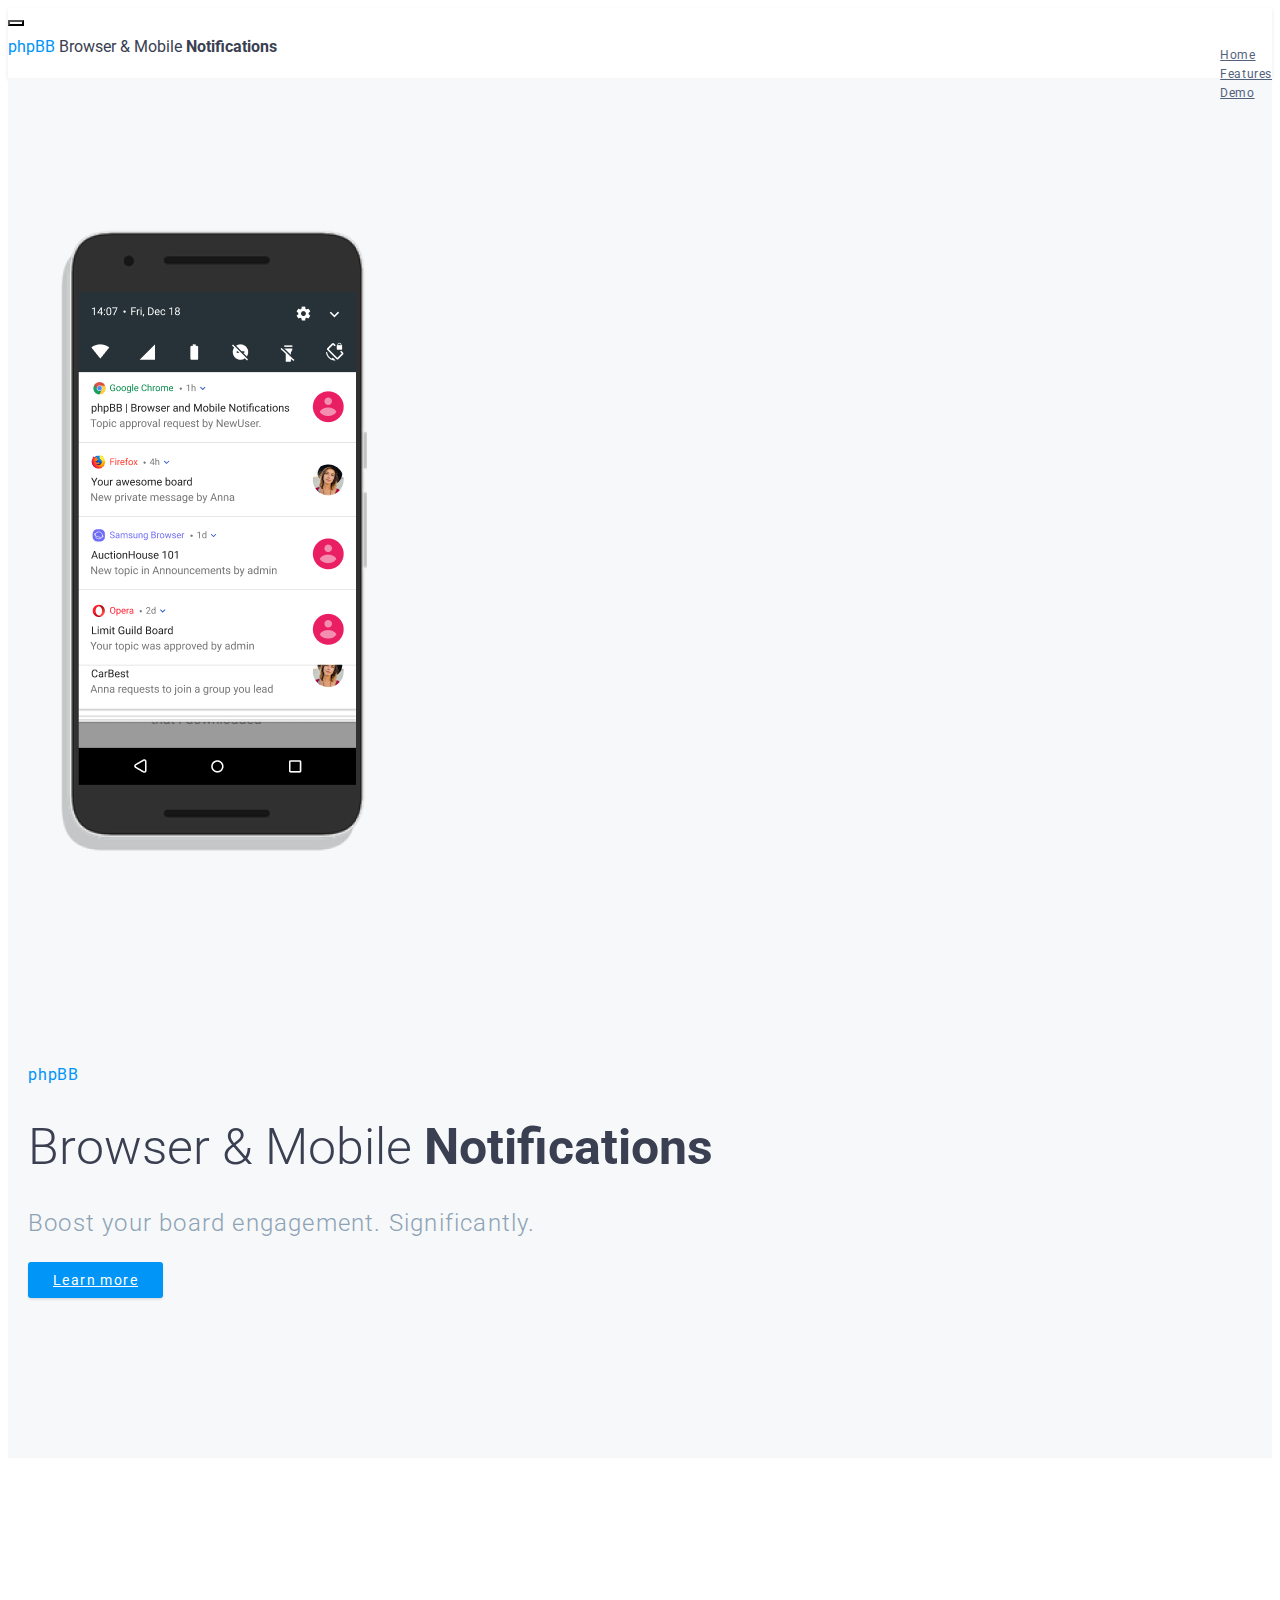
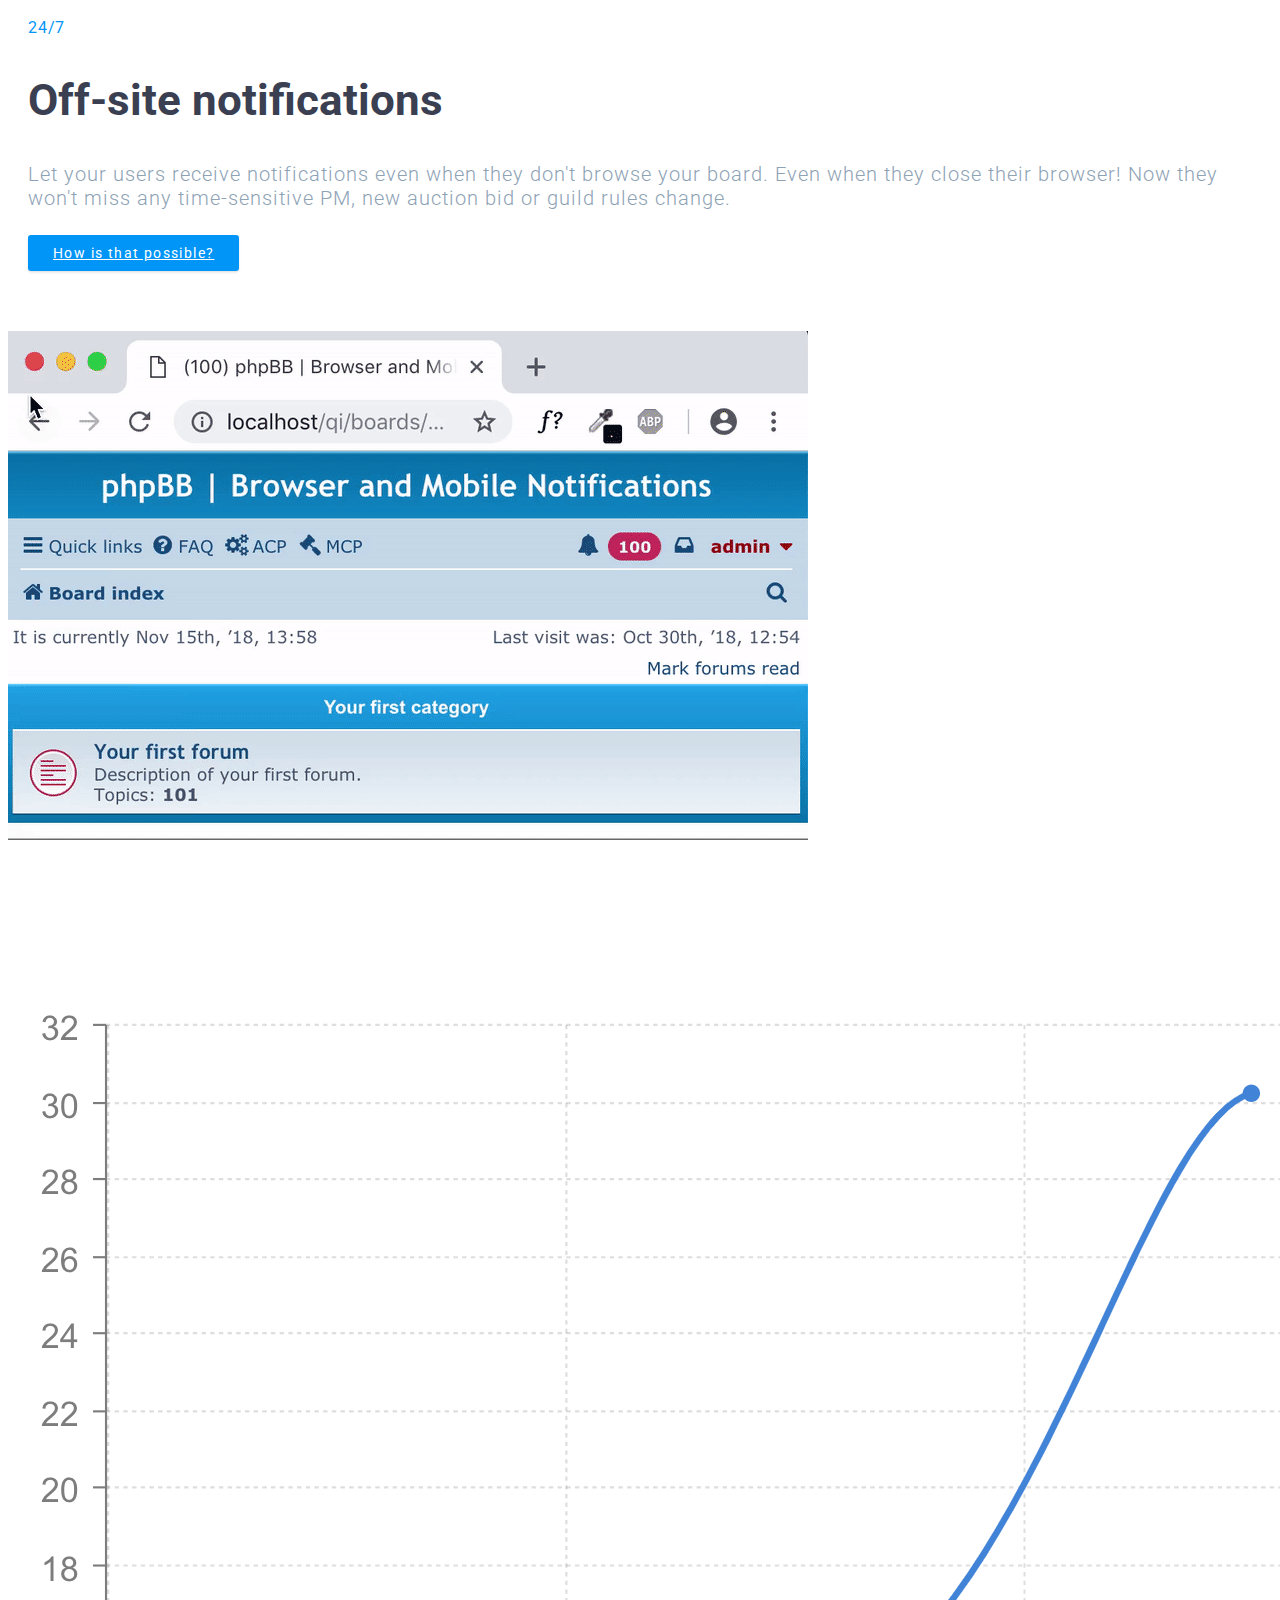
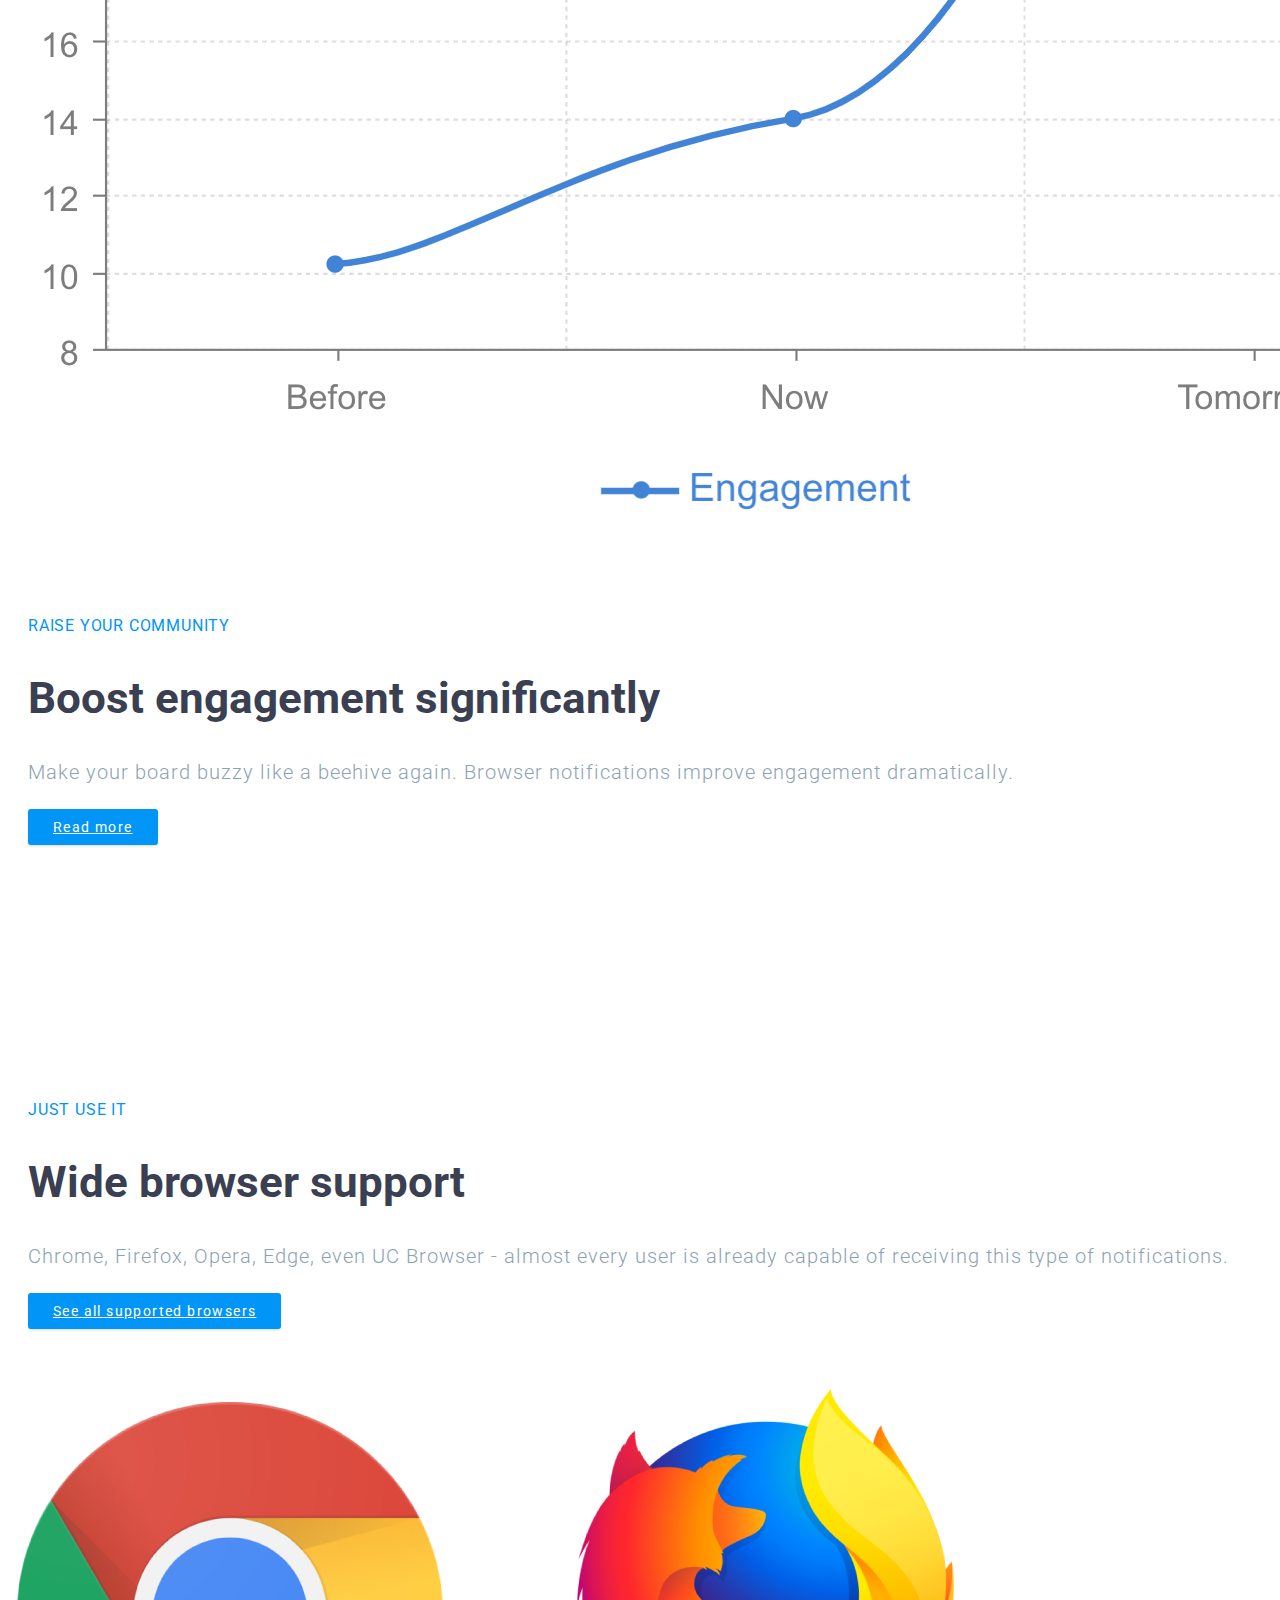
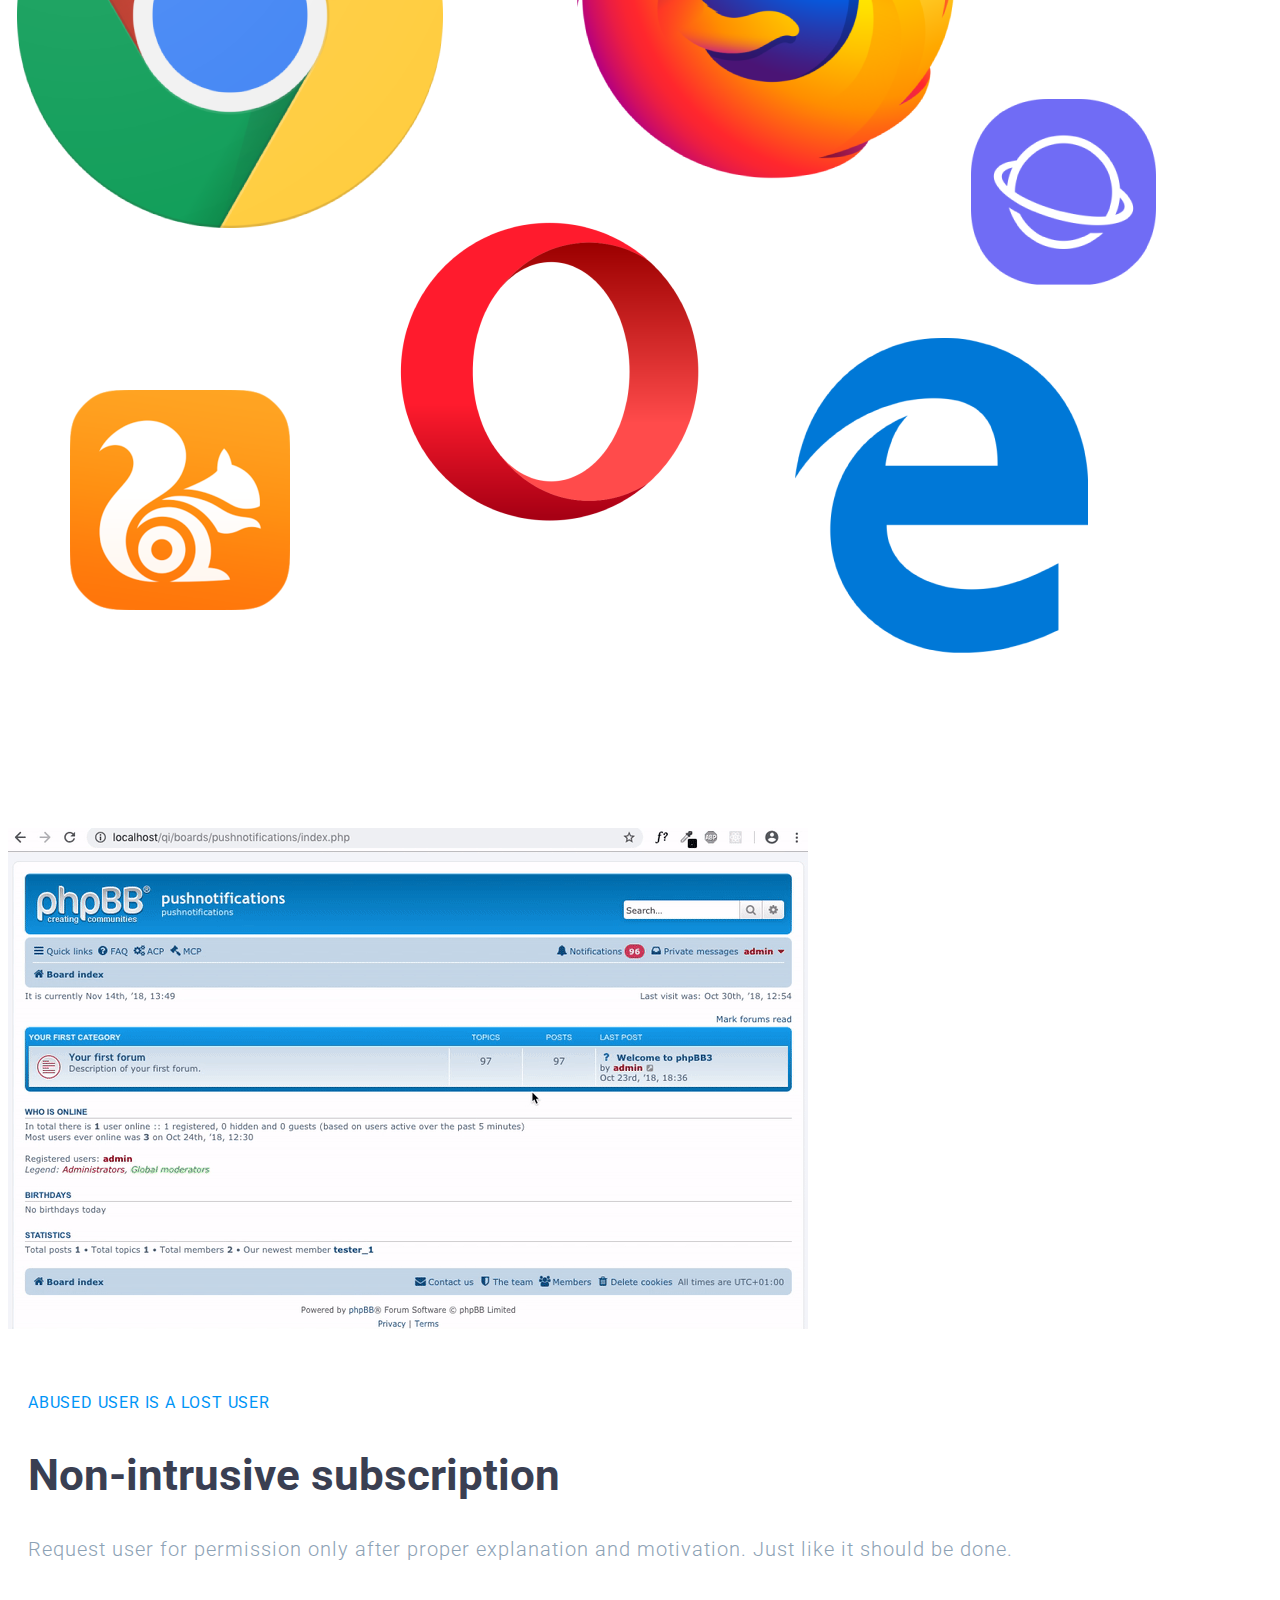
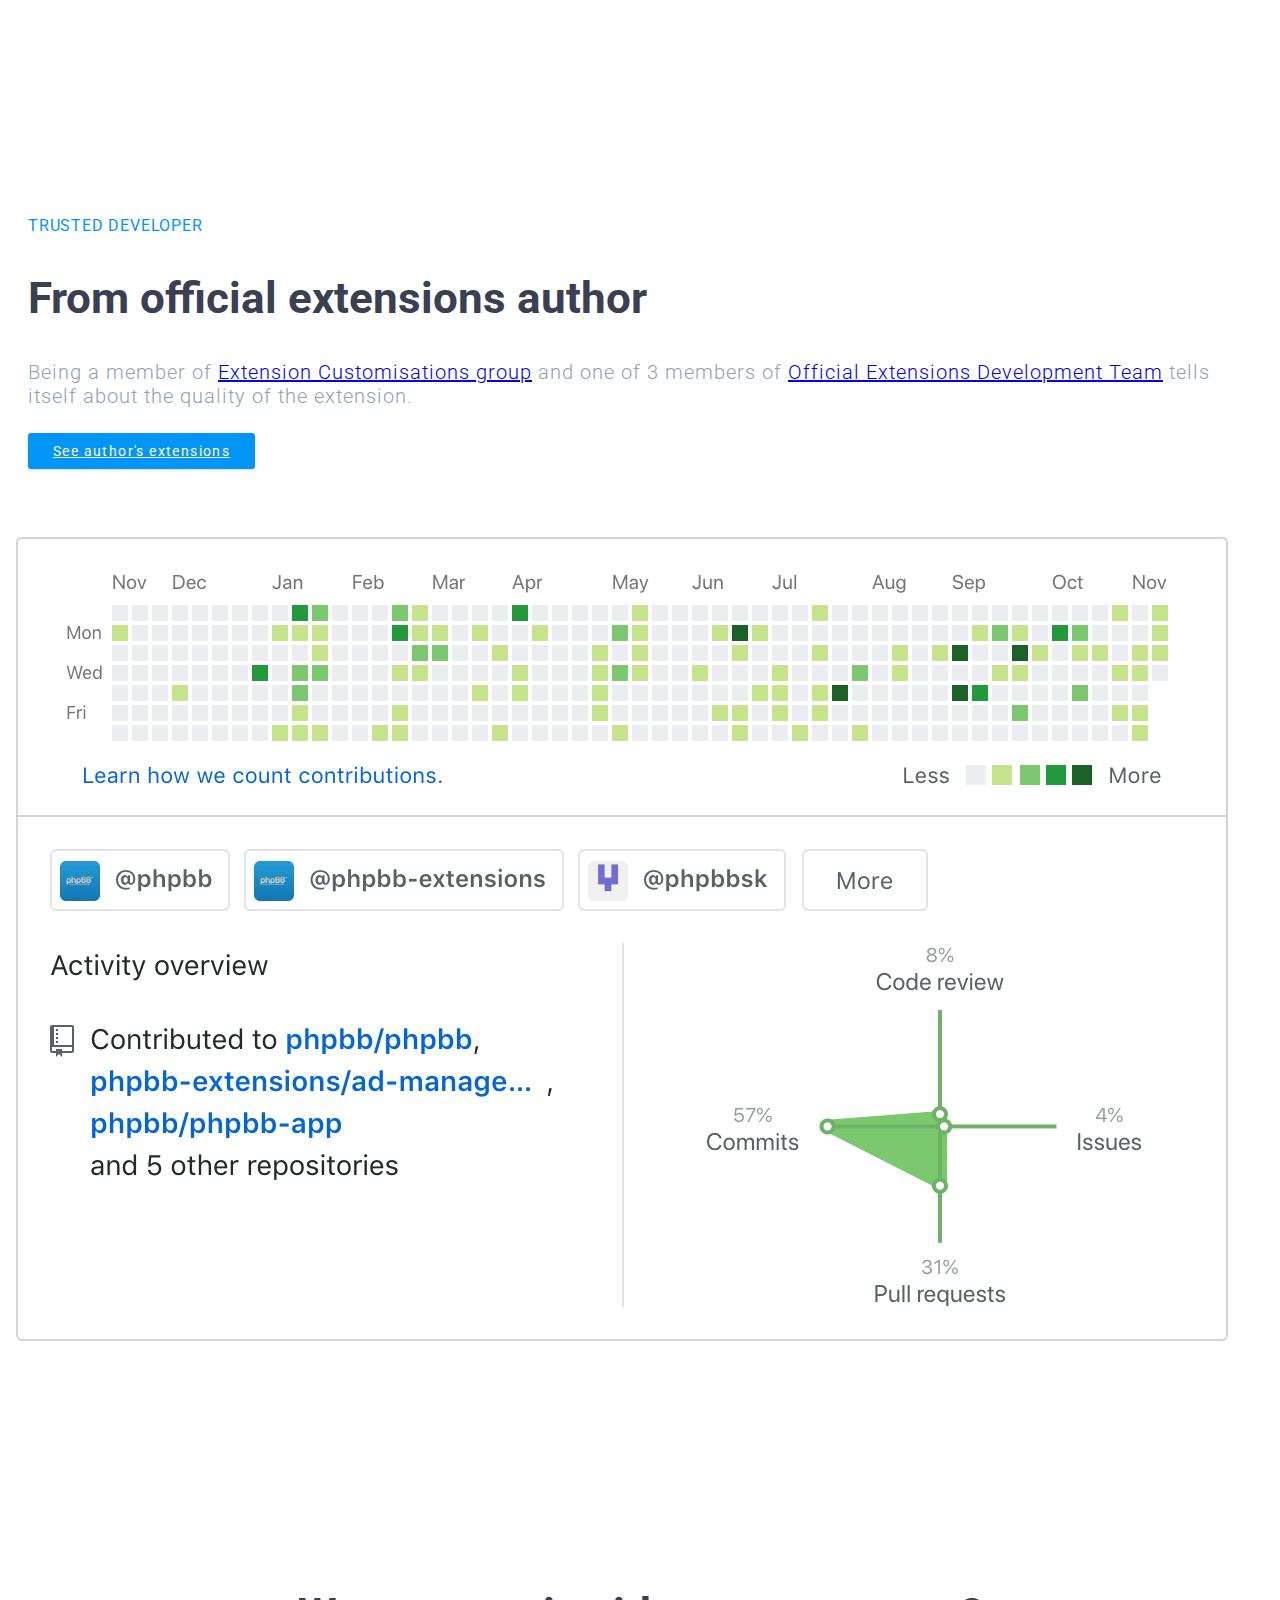
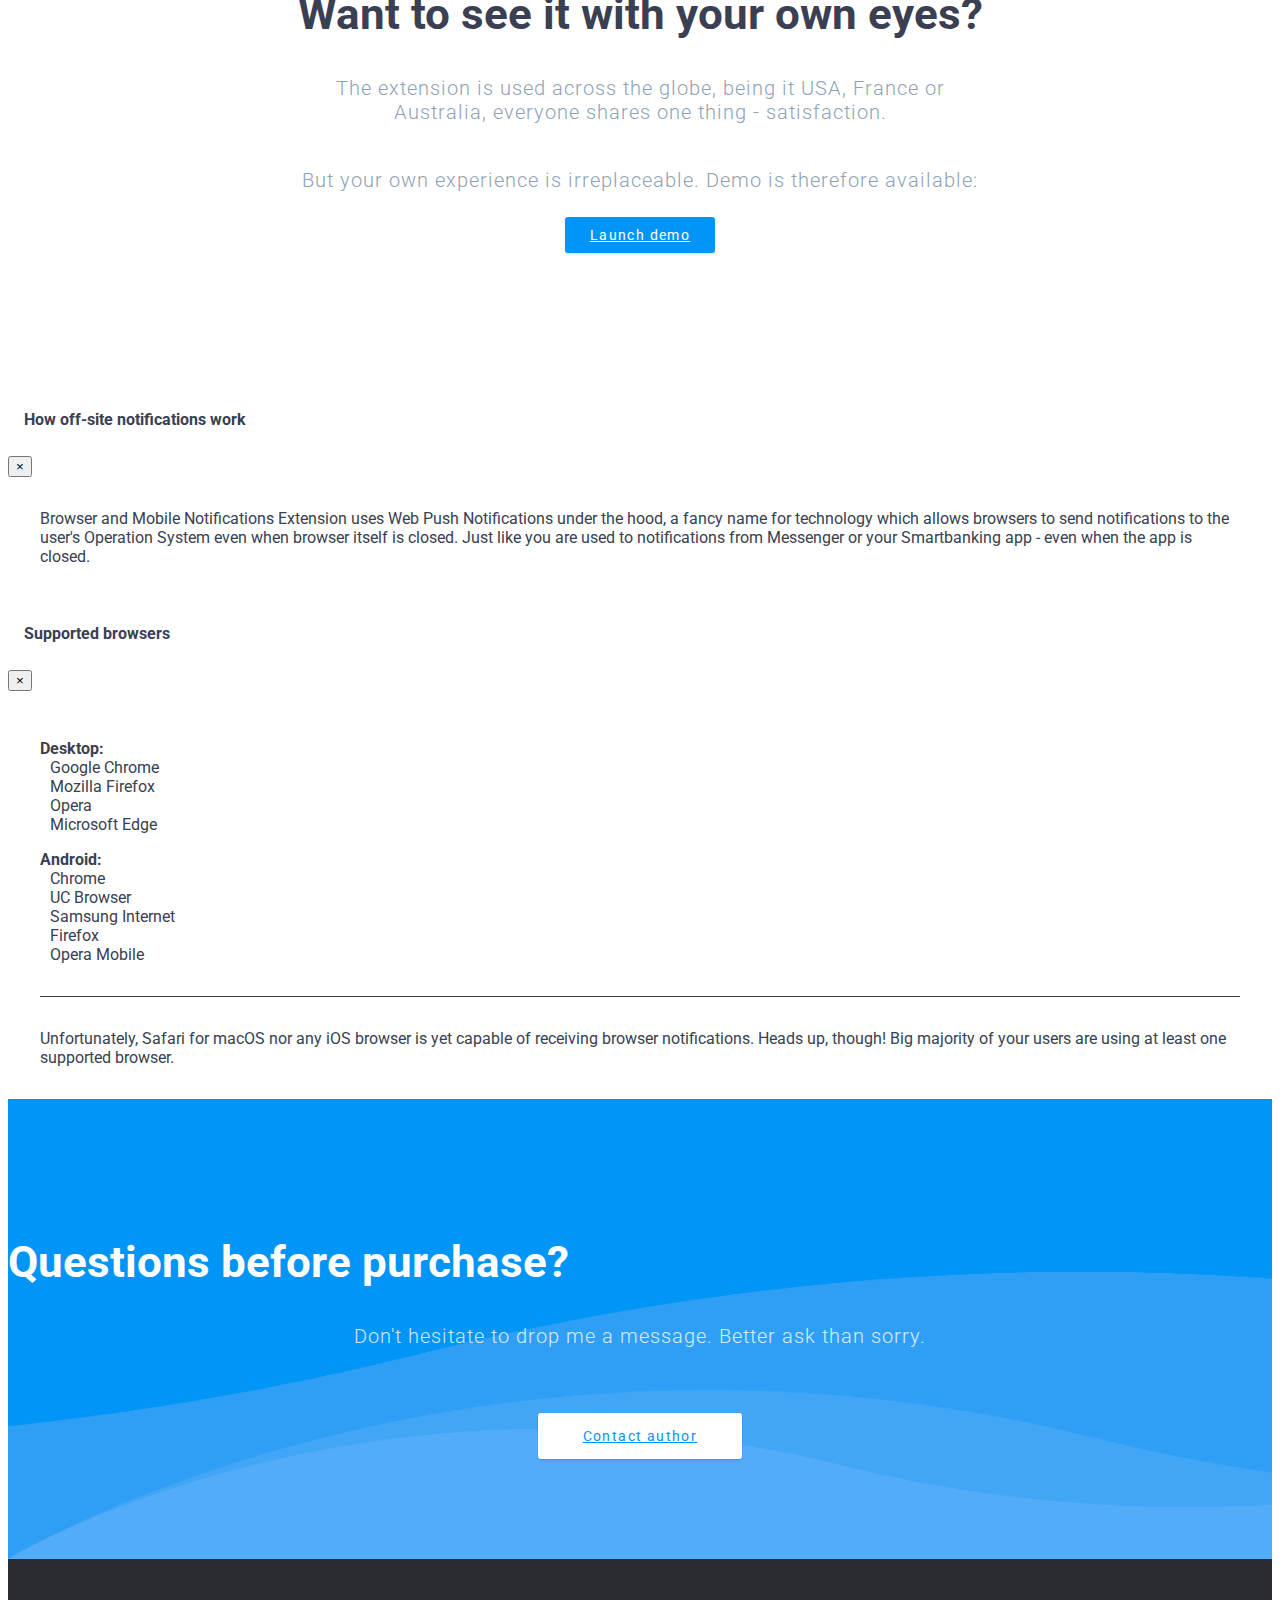
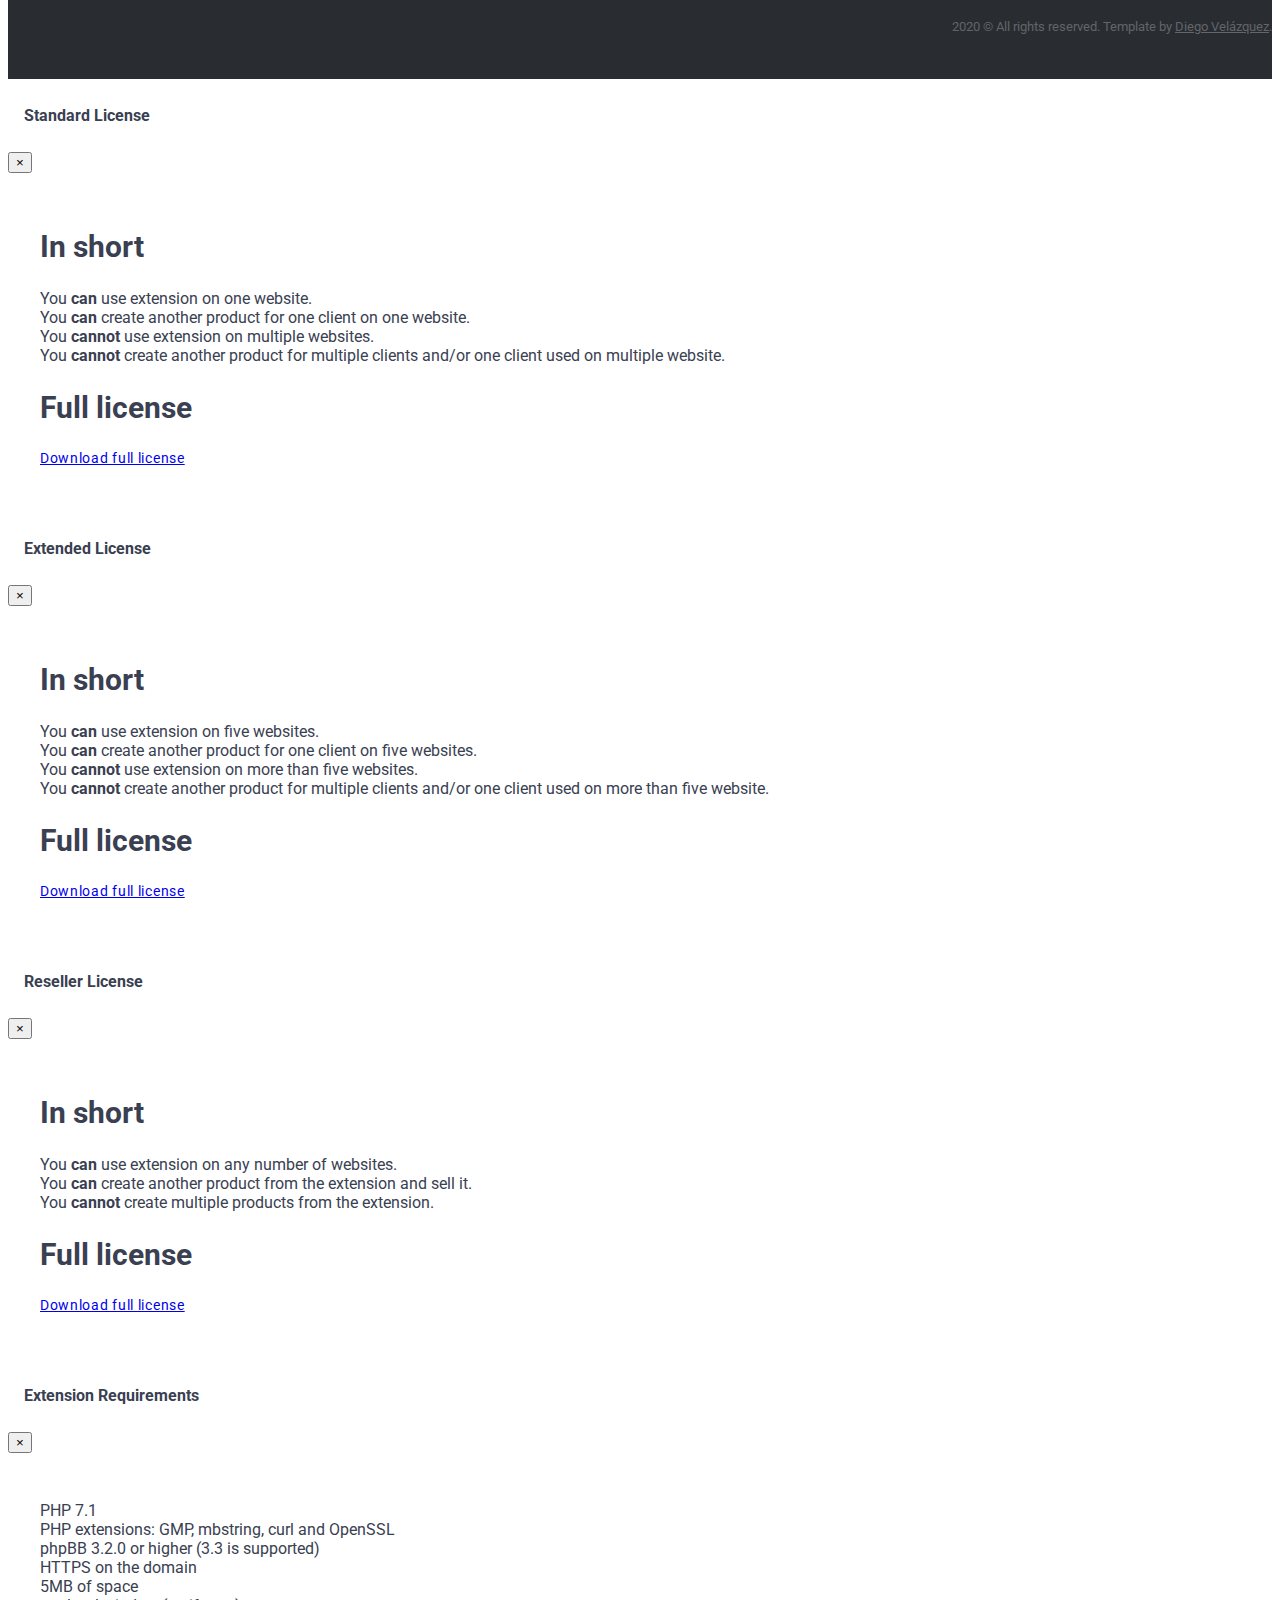
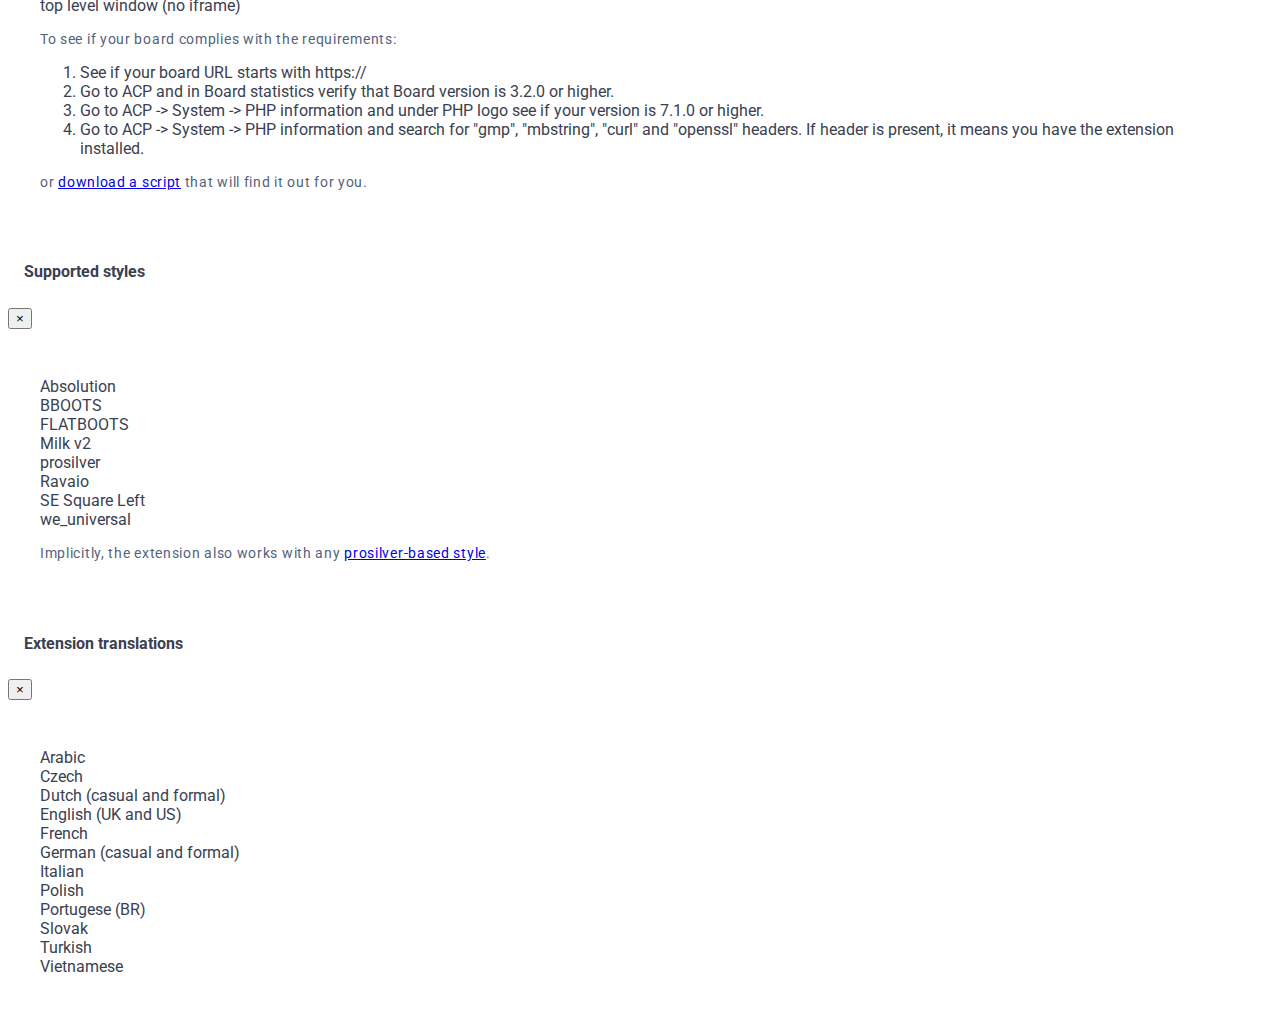
==== commit e5980383: "Remove pricing" ====
--- a/docs/index.html
+++ b/docs/index.html
@@ -51,12 +51,12 @@
 			  <li class="nav-item nav-custom-link">
 				<a class="nav-link" href="https://senky.github.io/pushnotifications/#demo">Demo <i class="icon ion-ios-arrow-forward icon-mobile"></i></a>
 			  </li>
-			  <li class="nav-item nav-custom-link">
+			  <!-- <li class="nav-item nav-custom-link">
 				<a class="nav-link" href="https://senky.github.io/pushnotifications/#pricing" title="See pricing options">Pricing <i class="icon ion-ios-arrow-forward icon-mobile"></i></a>
 			  </li>
 			  <li class="nav-item nav-custom-link btn btn-demo-small">
 				<a class="nav-link" href="https://senky.github.io/pushnotifications/#pricing" title="Buy Browser and Mobile Extension now">Buy now <i class="icon ion-ios-arrow-forward icon-mobile"></i></a>
-			  </li>
+			  </li> -->
 			</ul>
 		  </div>
 		</div>
@@ -221,7 +221,7 @@
 		
 
   <!-- P R I C I N G -->
-  <section id="pricing">
+  <!-- <section id="pricing">
 	<div class="container">
 		<div class="title-block">
 		<h2>Pricing</h2>
@@ -301,7 +301,7 @@
 			<p></p>
 		</div>
 	</div>
-	</section>
+	</section> -->
 	<!-- E N D  P R I C I N G -->
 
 	<!-- C A L L  T O  A C T I O N -->
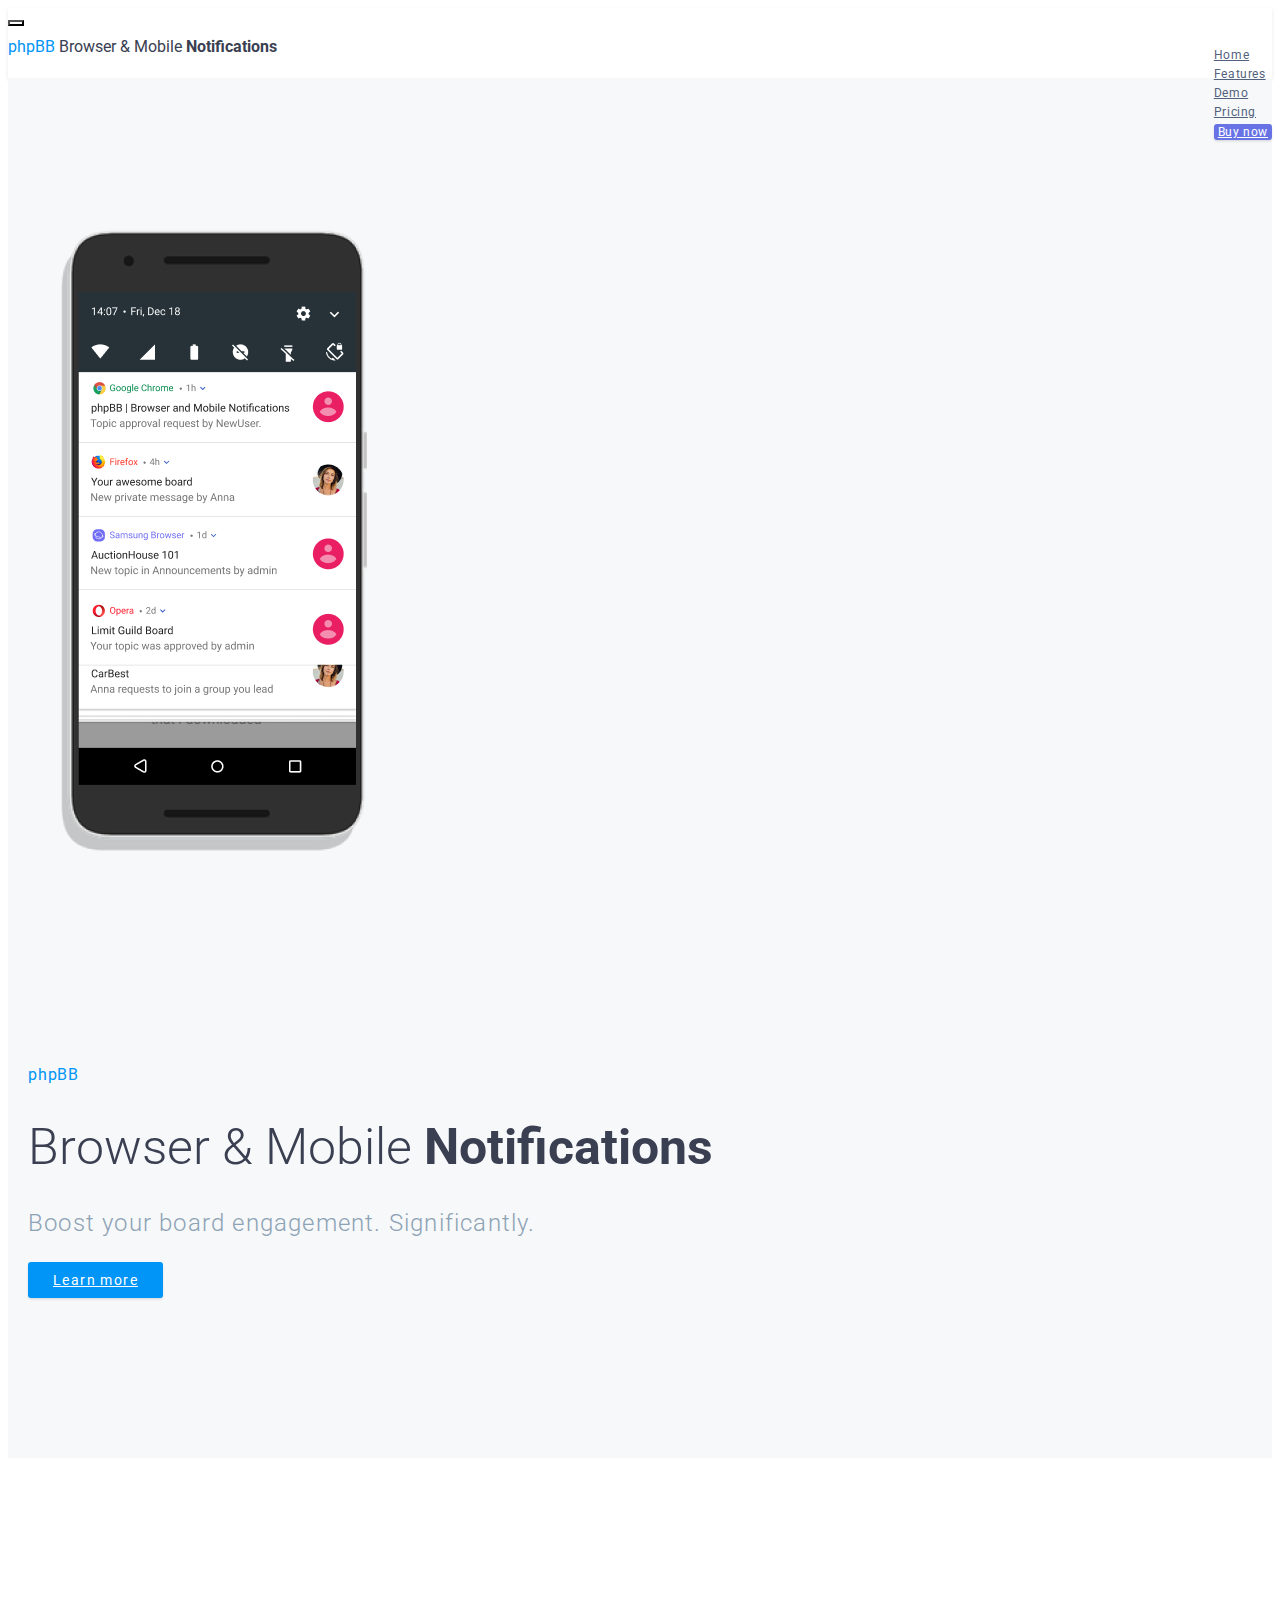
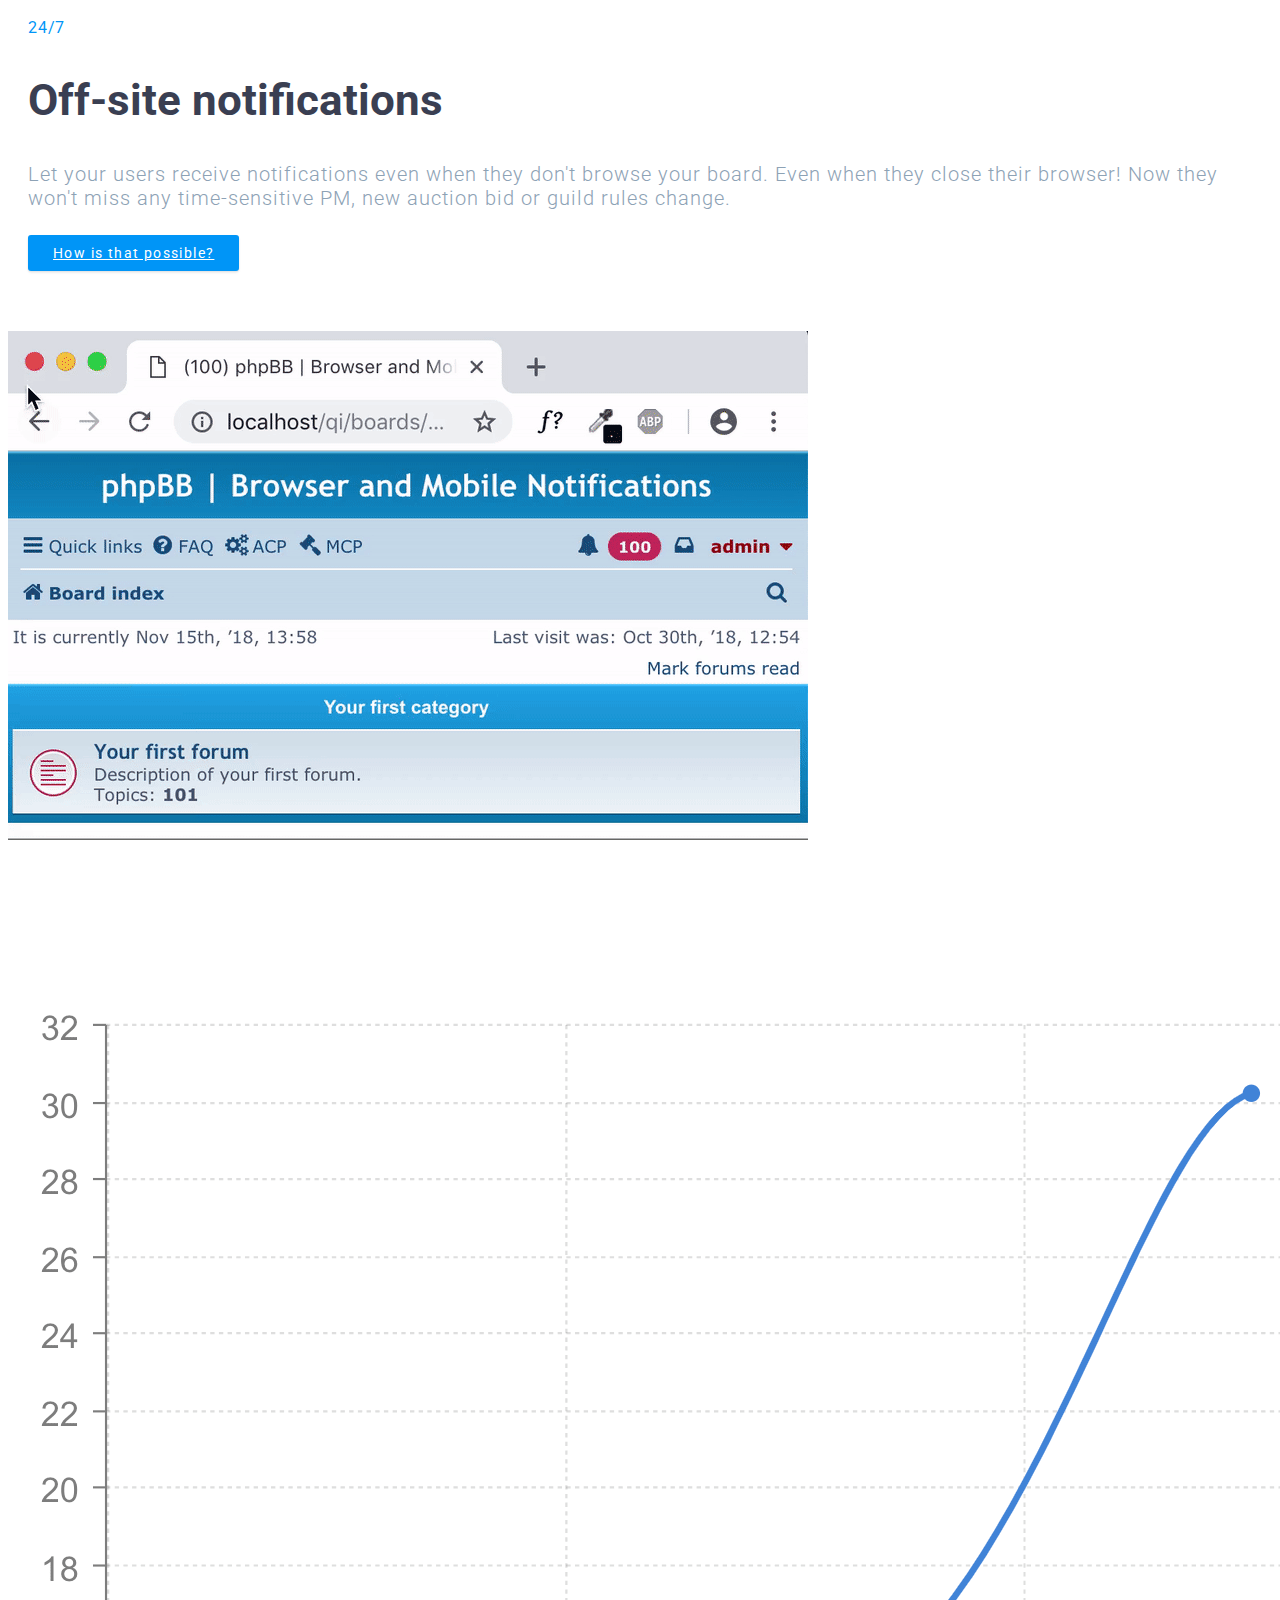
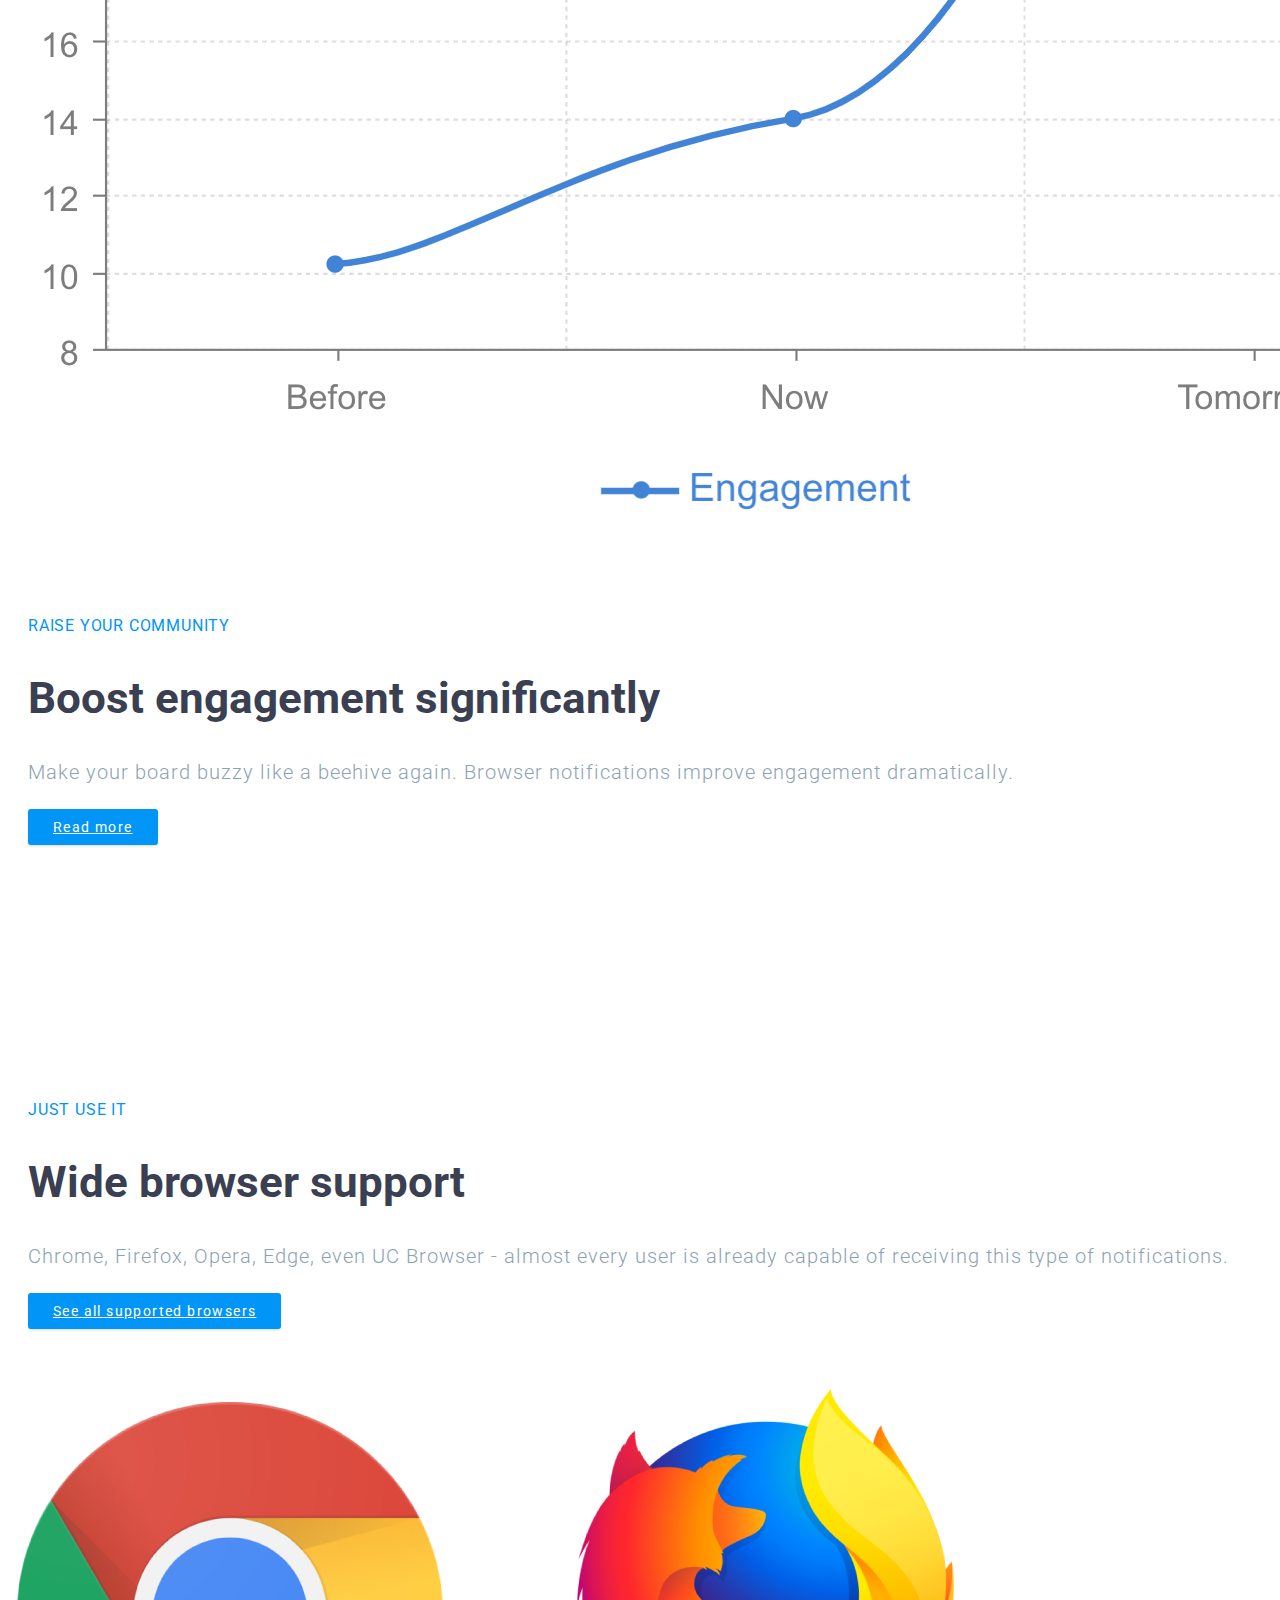
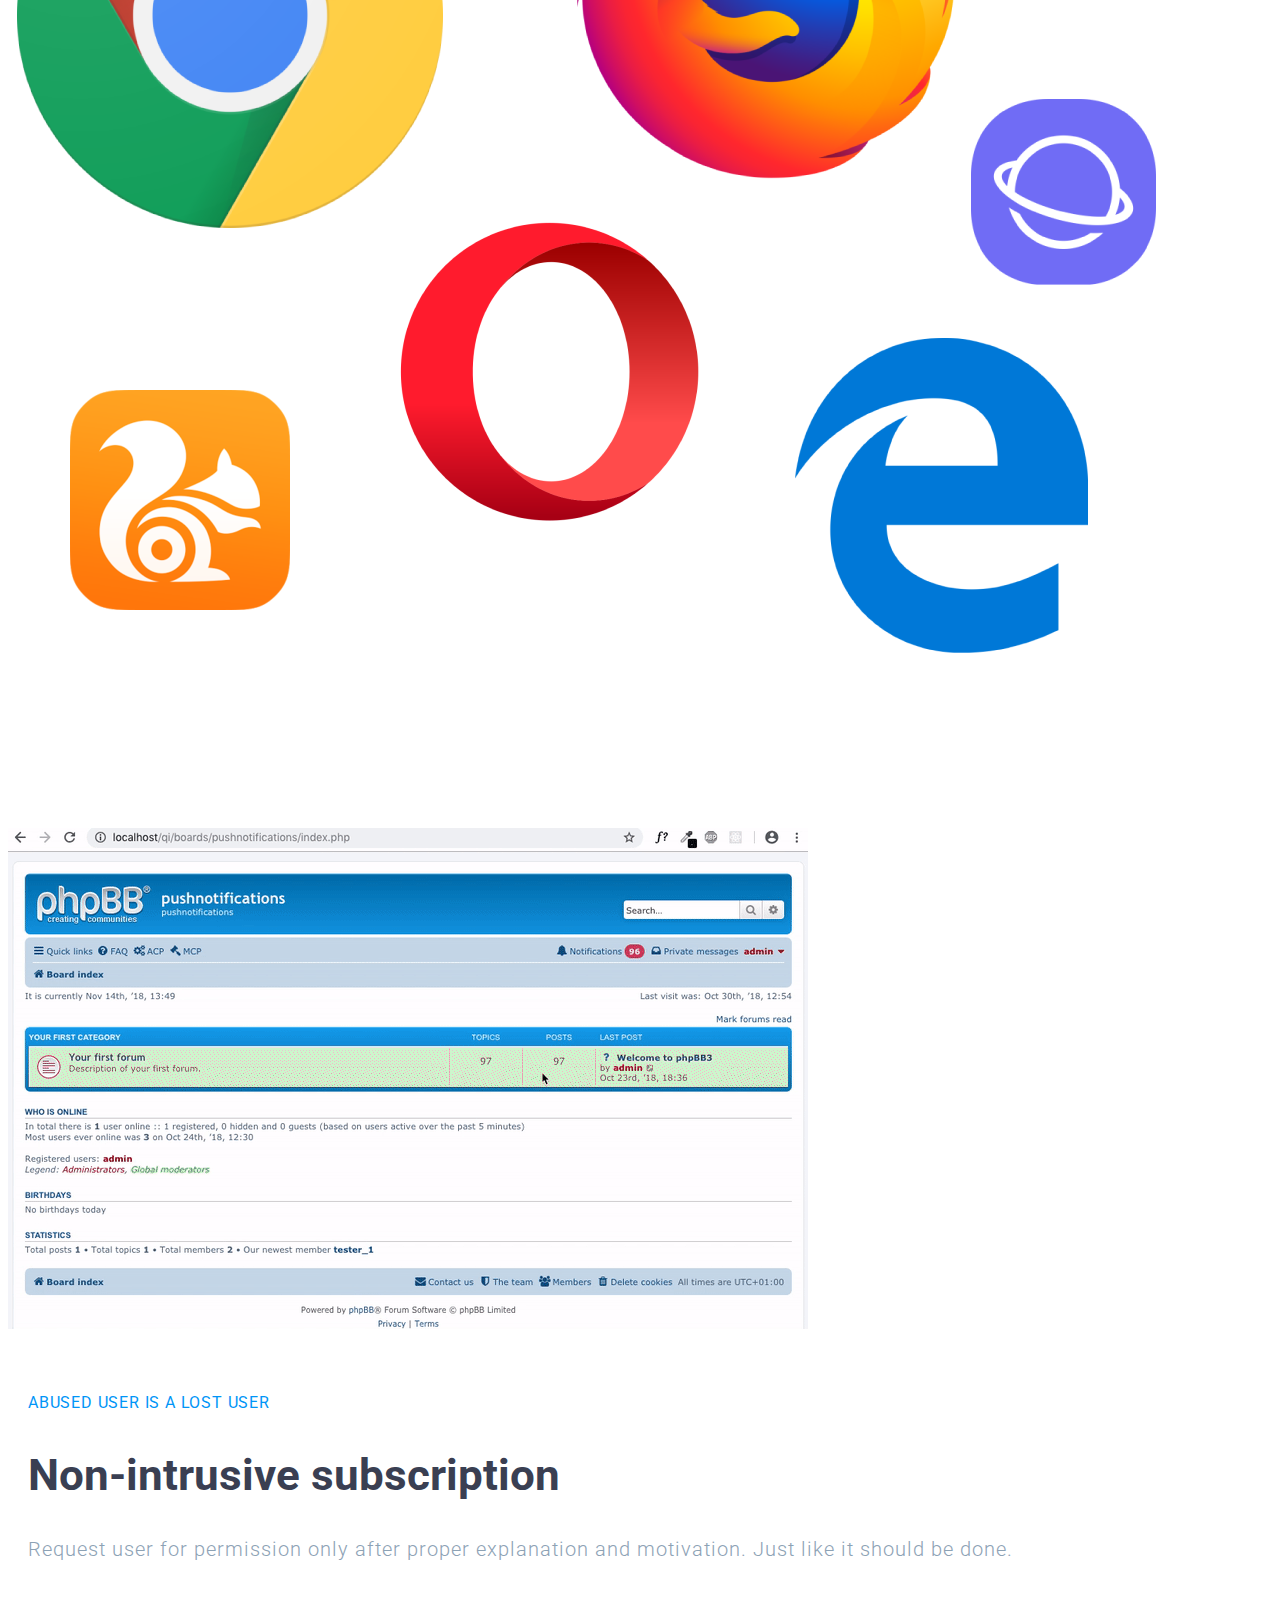
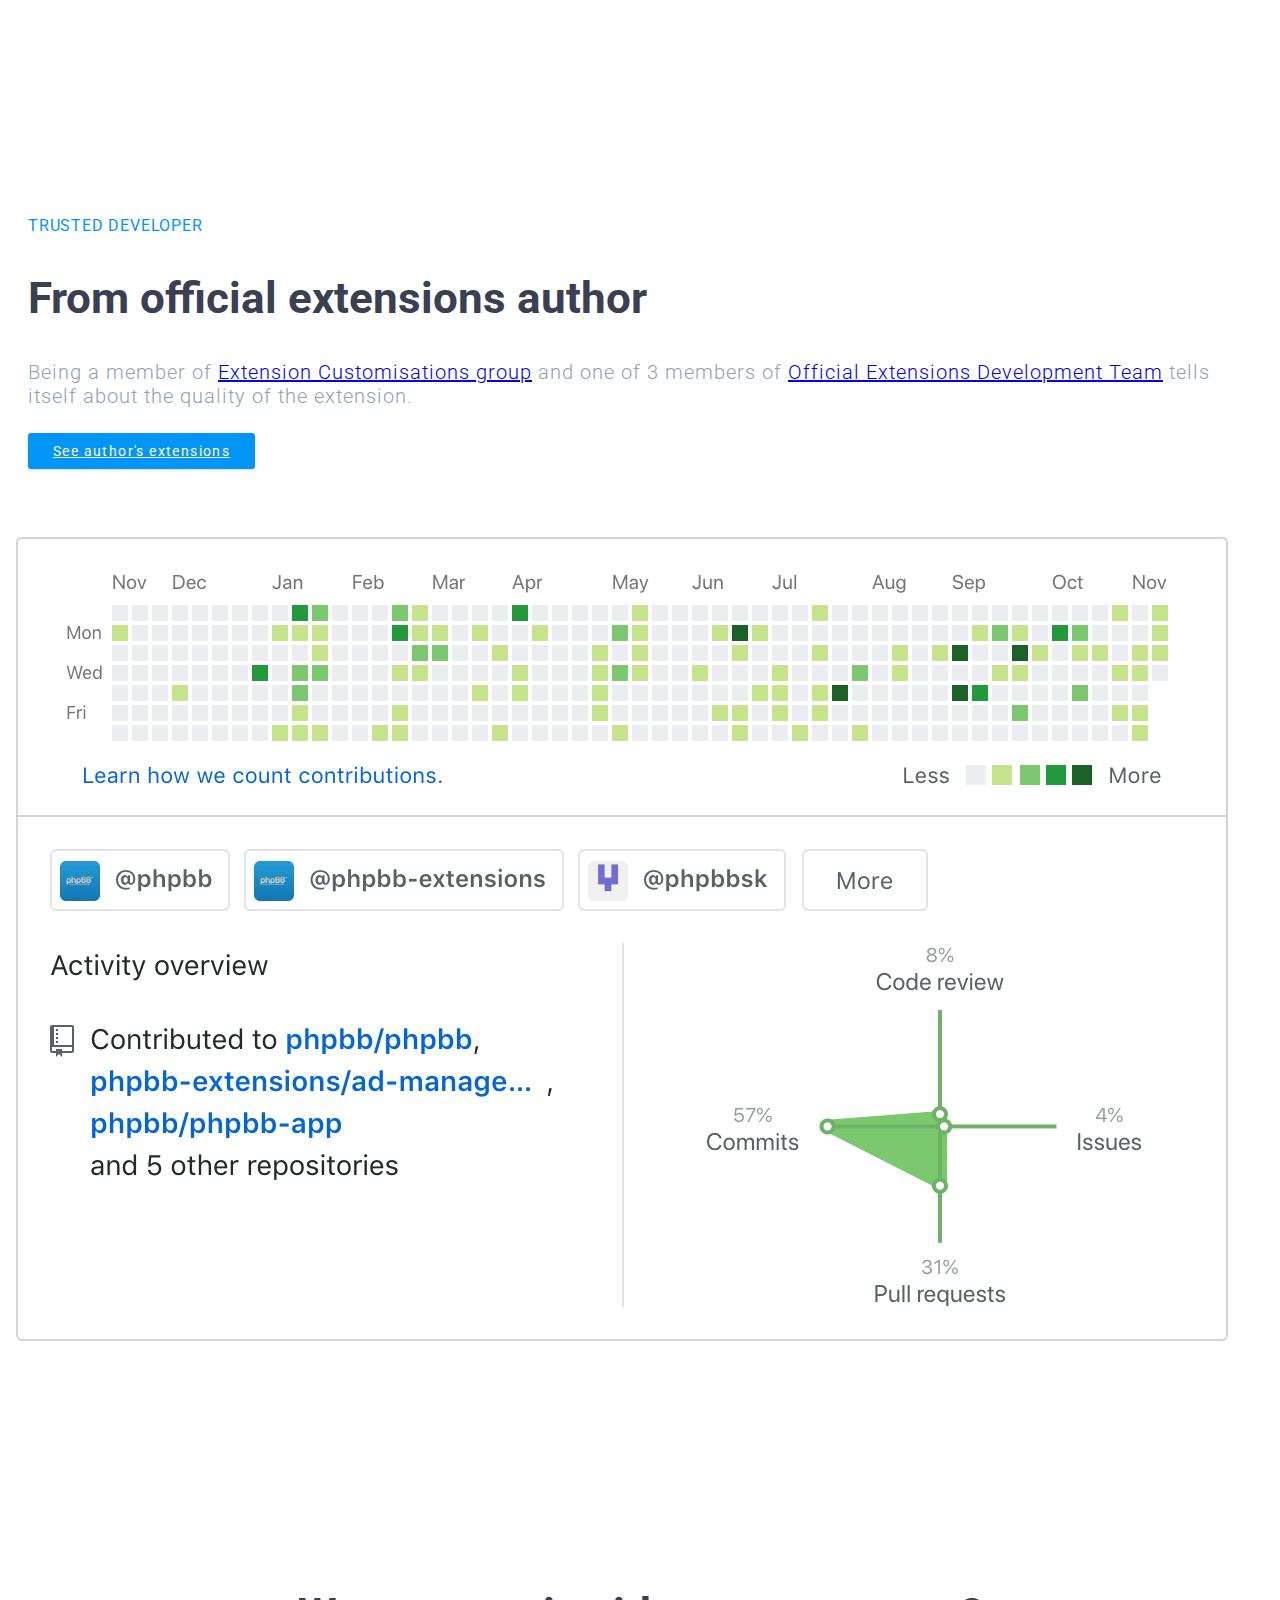
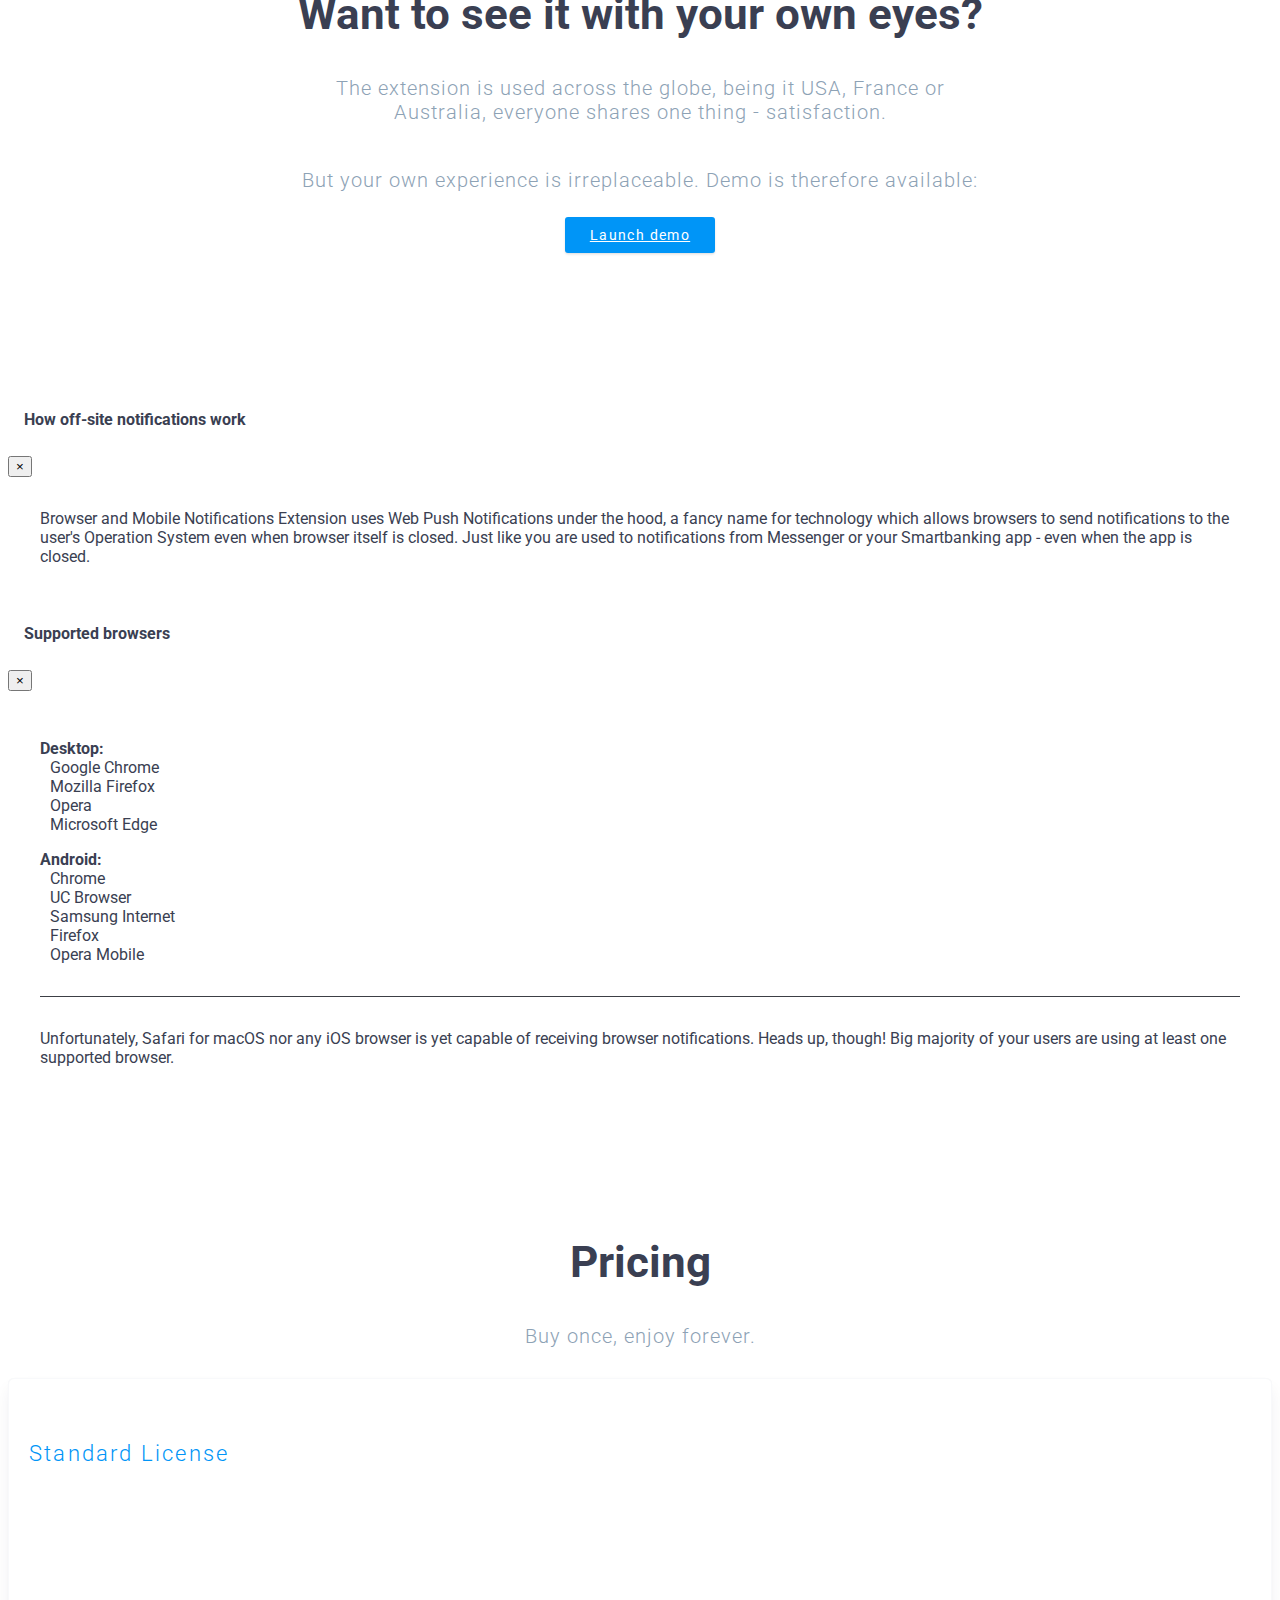
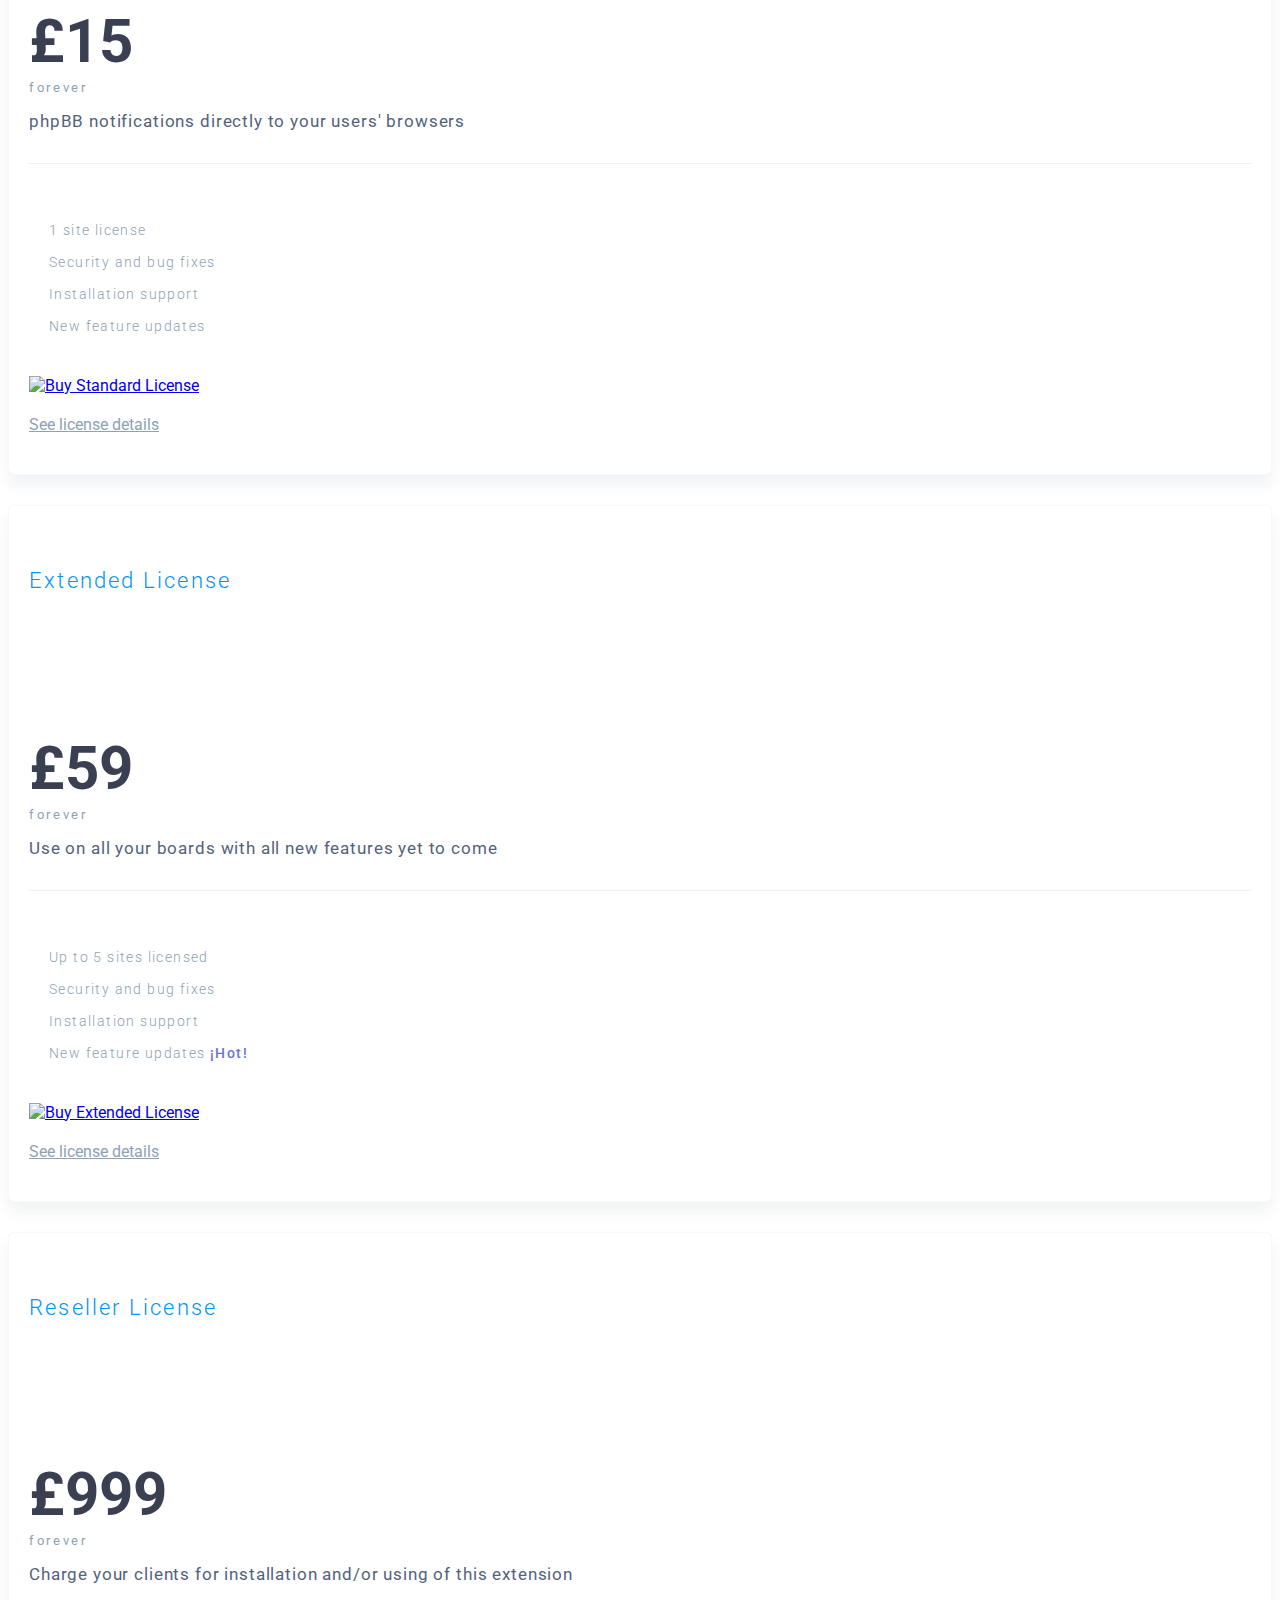
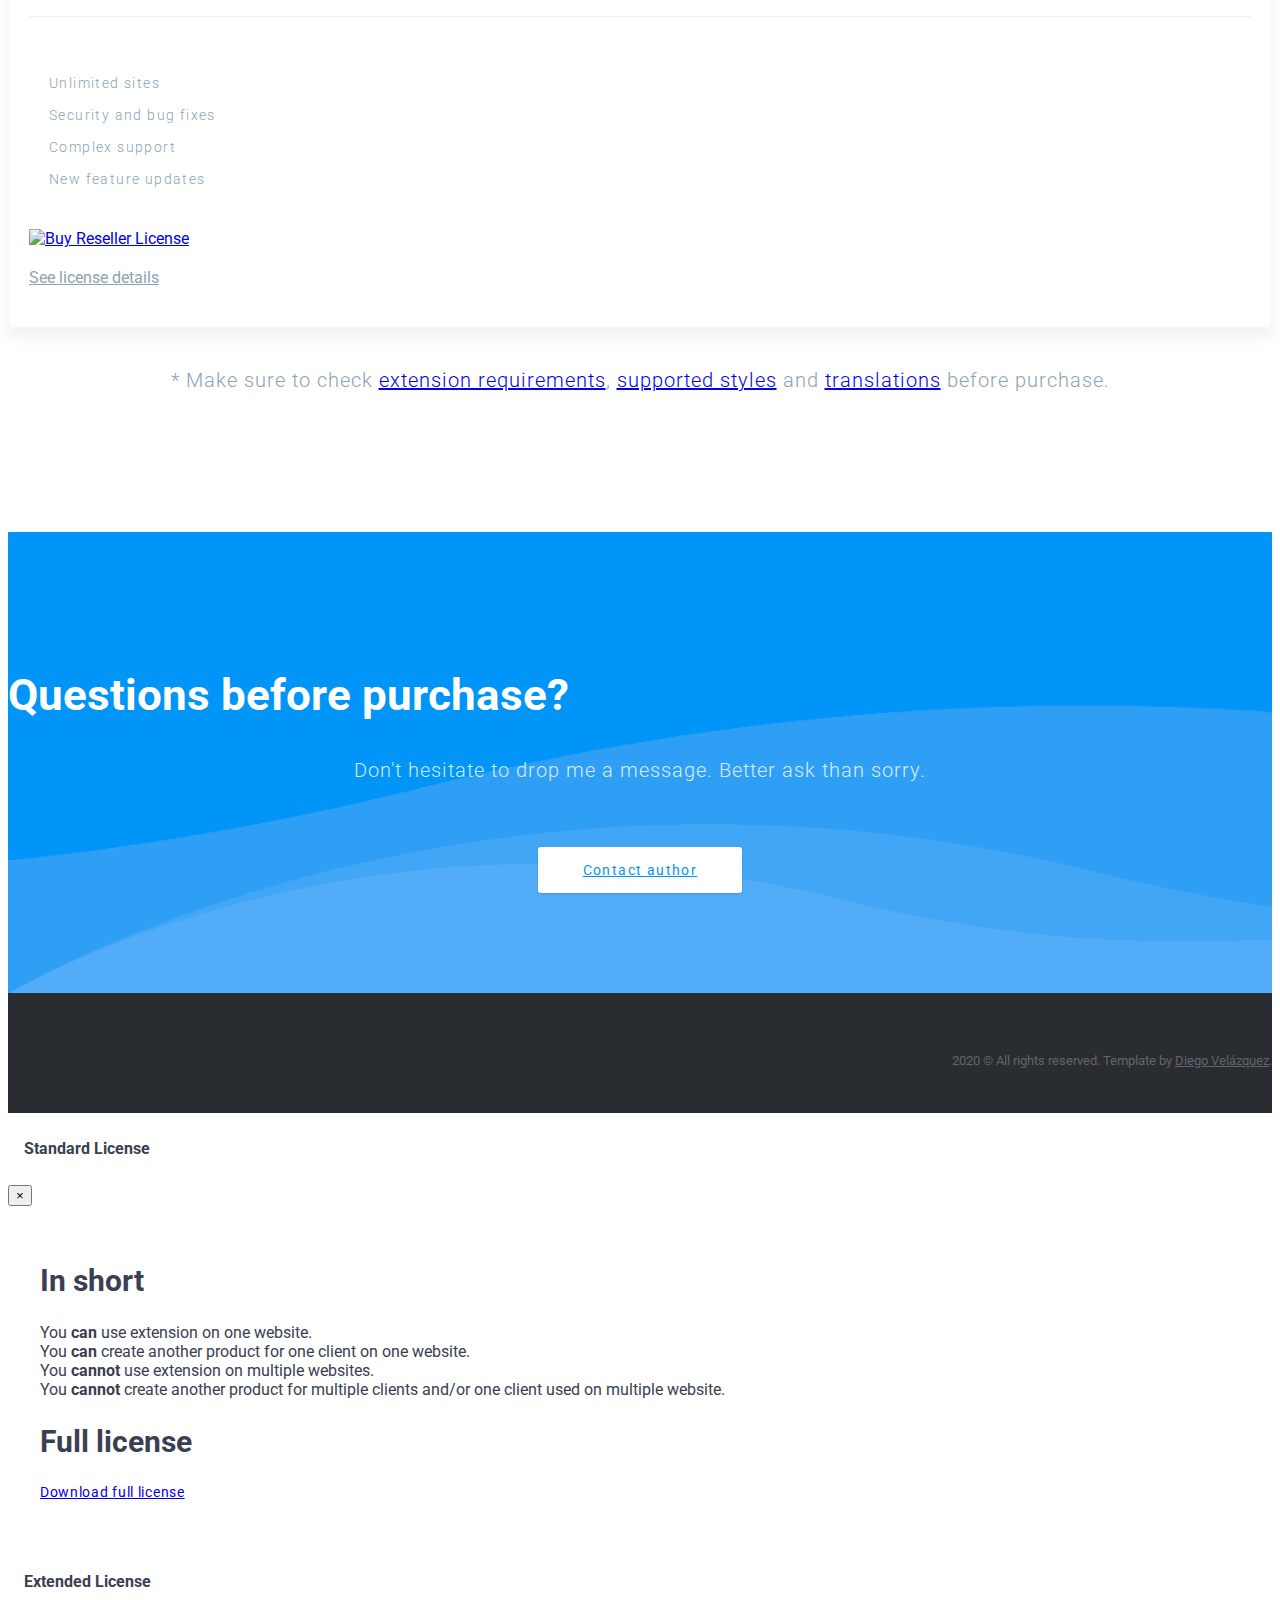
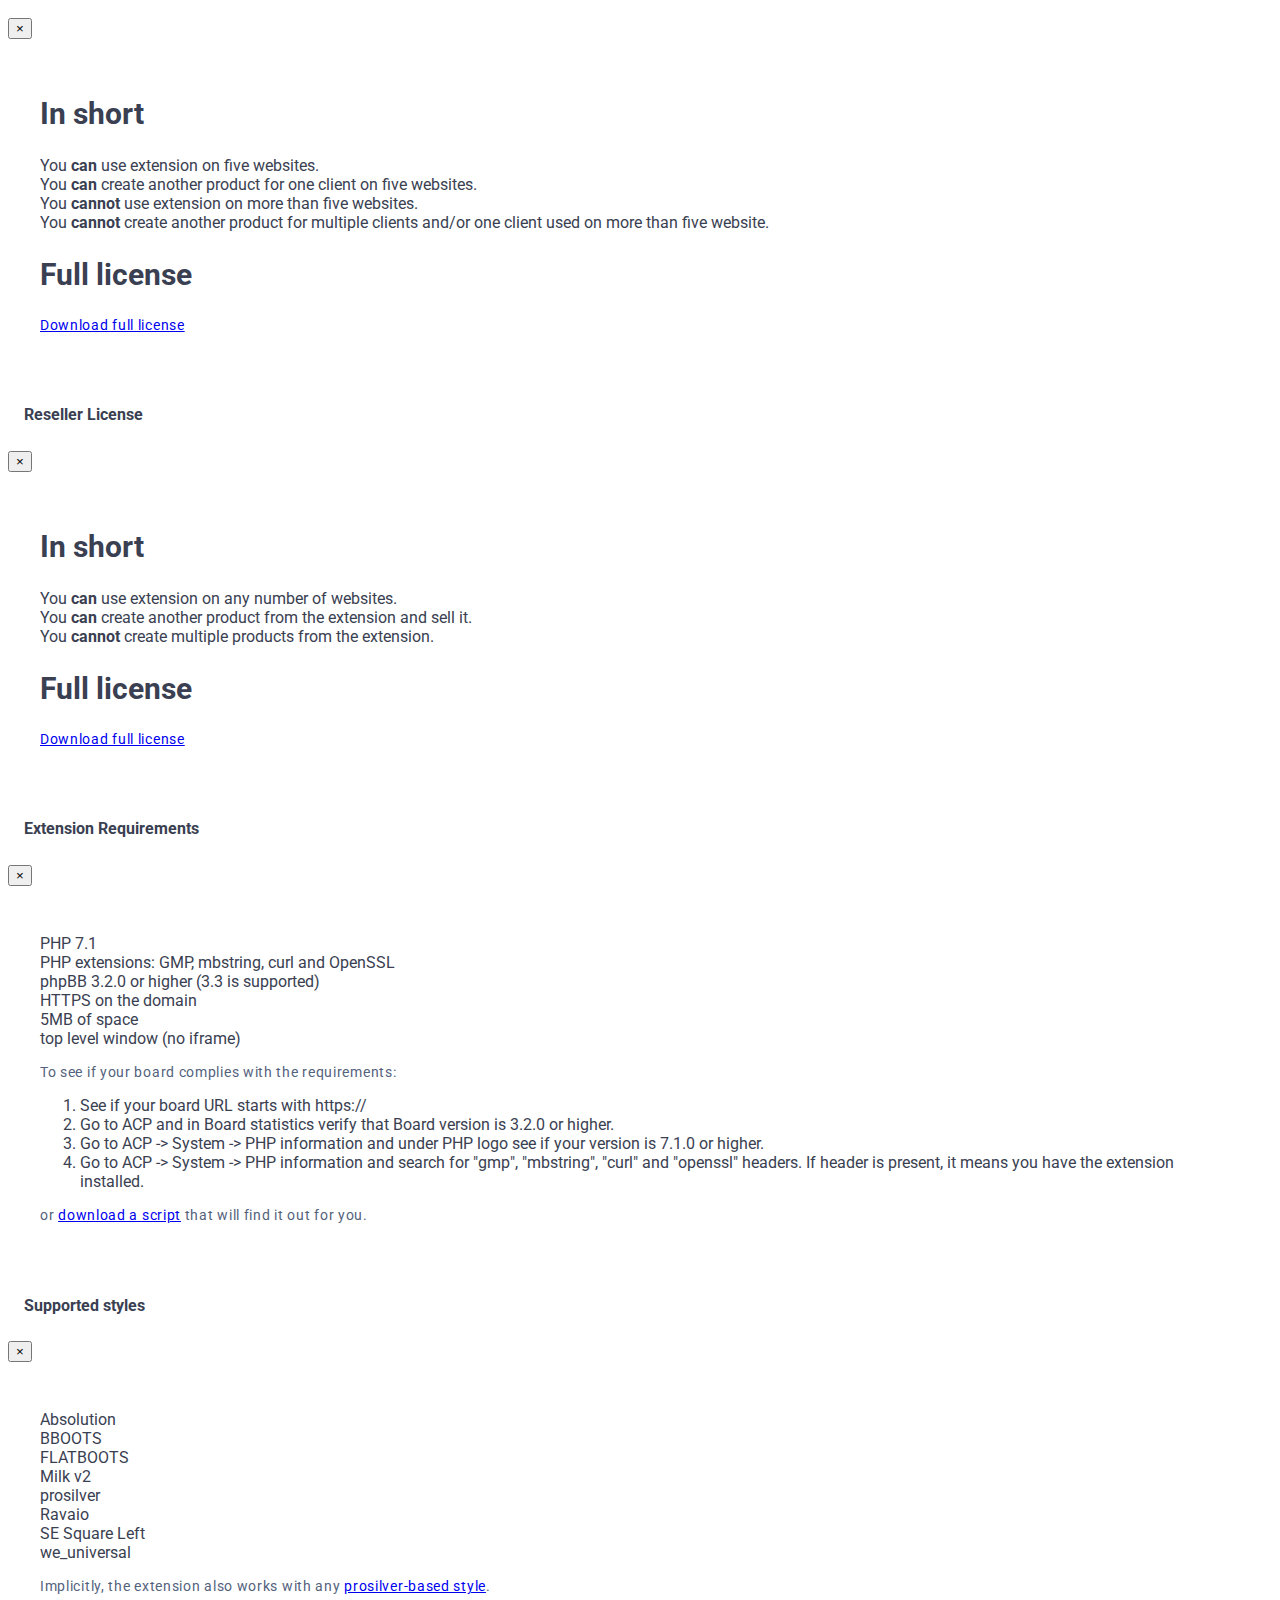
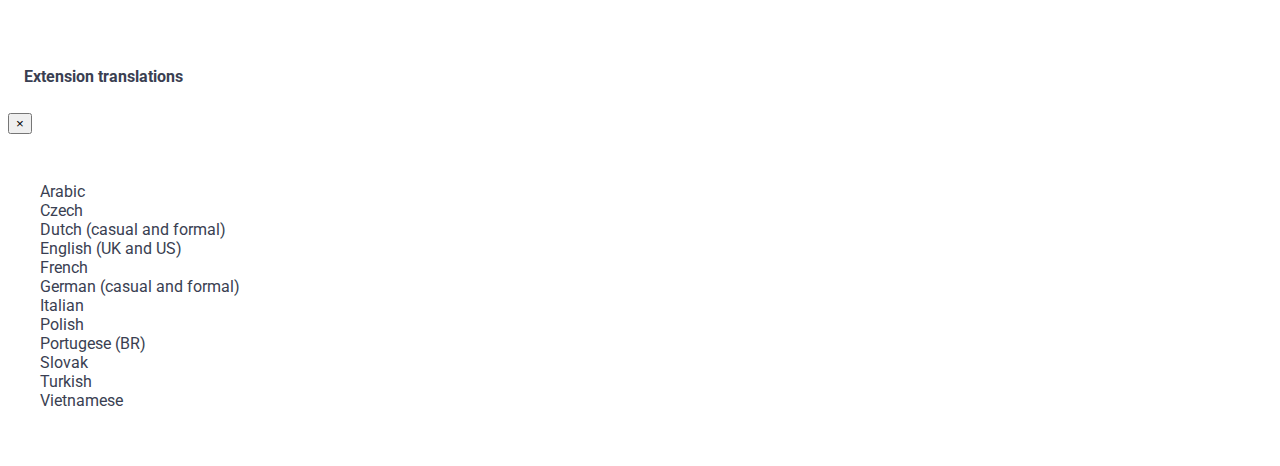
==== commit 4b1f2cc5: "Add pricing back" ====
--- a/docs/index.html
+++ b/docs/index.html
@@ -51,12 +51,12 @@
 			  <li class="nav-item nav-custom-link">
 				<a class="nav-link" href="https://senky.github.io/pushnotifications/#demo">Demo <i class="icon ion-ios-arrow-forward icon-mobile"></i></a>
 			  </li>
-			  <!-- <li class="nav-item nav-custom-link">
+			  <li class="nav-item nav-custom-link">
 				<a class="nav-link" href="https://senky.github.io/pushnotifications/#pricing" title="See pricing options">Pricing <i class="icon ion-ios-arrow-forward icon-mobile"></i></a>
 			  </li>
 			  <li class="nav-item nav-custom-link btn btn-demo-small">
 				<a class="nav-link" href="https://senky.github.io/pushnotifications/#pricing" title="Buy Browser and Mobile Extension now">Buy now <i class="icon ion-ios-arrow-forward icon-mobile"></i></a>
-			  </li> -->
+			  </li>
 			</ul>
 		  </div>
 		</div>
@@ -221,7 +221,7 @@
 		
 
   <!-- P R I C I N G -->
-  <!-- <section id="pricing">
+  <section id="pricing">
 	<div class="container">
 		<div class="title-block">
 		<h2>Pricing</h2>
@@ -301,7 +301,7 @@
 			<p></p>
 		</div>
 	</div>
-	</section> -->
+	</section>
 	<!-- E N D  P R I C I N G -->
 
 	<!-- C A L L  T O  A C T I O N -->
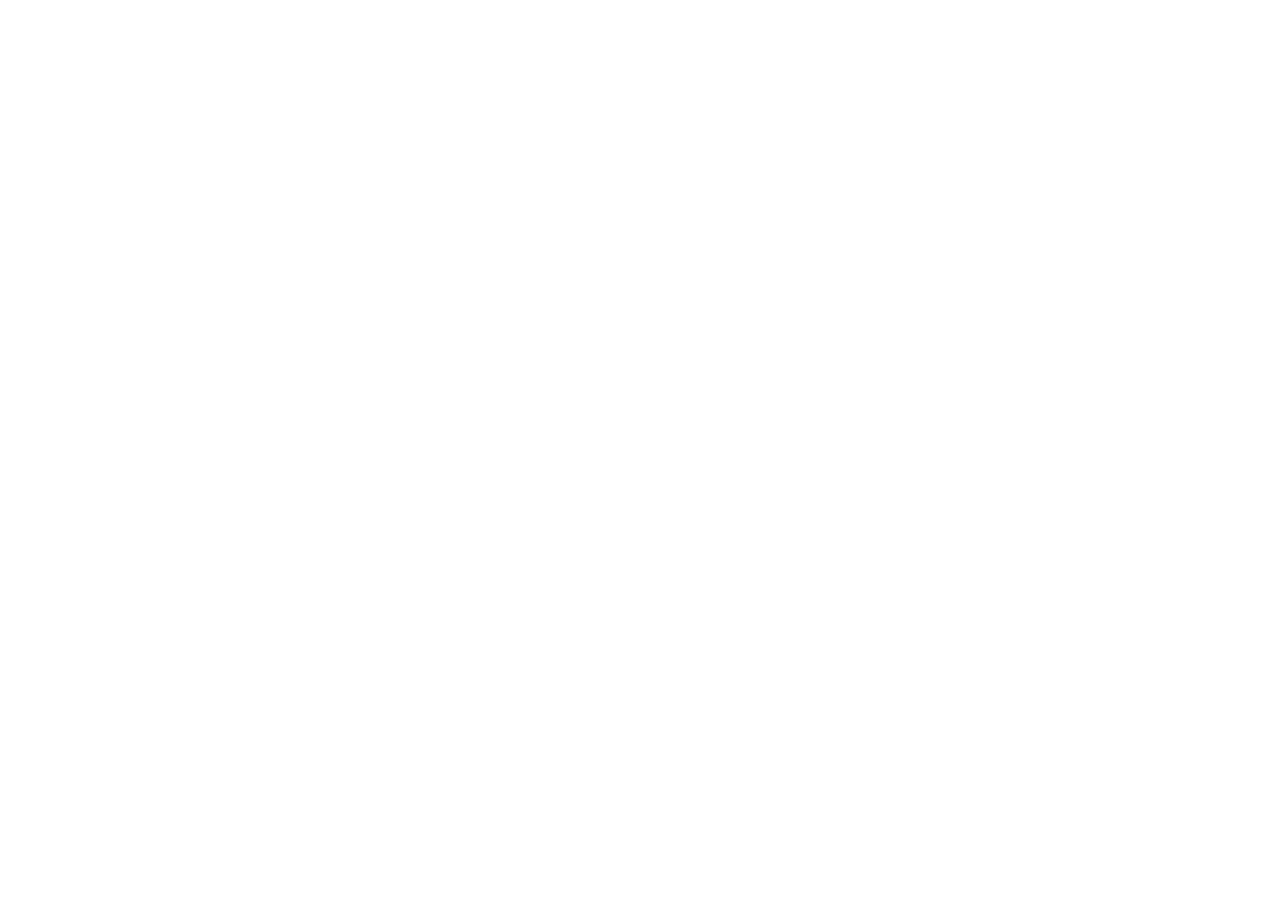
==== commit 83f333dc: "Redirect to phpbb.pro" ====
--- a/docs/index.html
+++ b/docs/index.html
@@ -1,513 +1,16 @@
 <!doctype html>
 <html lang="en-US">
   <head>
-    <script>
-      window.ga=window.ga||function(){(ga.q=ga.q||[]).push(arguments)};ga.l=+new Date;
-      ga('create', 'UA-7430979-7', 'auto');
-      ga('set', 'anonymizeIp', true);
-
-      ga('require', 'cleanUrlTracker');
-      ga('require', 'impressionTracker', {
-		elements: ['pricing']
-	  });
-      ga('require', 'outboundLinkTracker');
-
-      ga('send', 'pageview');
-    </script>
-    <script async src="https://www.google-analytics.com/analytics.js"></script>
-    <script async src="autotrack.js"></script>
+    <meta http-equiv="refresh" content="0;url=http://example.com/" />
 
     <meta charset="utf-8">
     <meta name="viewport" content="width=device-width, initial-scale=1, shrink-to-fit=no">
-    <link rel="canonical" href="https://senky.github.io/pushnotifications/">
-
-    <link rel="stylesheet" href="https://stackpath.bootstrapcdn.com/bootstrap/4.1.1/css/bootstrap.min.css" integrity="sha384-WskhaSGFgHYWDcbwN70/dfYBj47jz9qbsMId/iRN3ewGhXQFZCSftd1LZCfmhktB" crossorigin="anonymous">
-    <link rel="stylesheet" href="https://senky.github.io/pushnotifications/style.css" type="text/css" />
-    <link rel="stylesheet" href="https://use.fontawesome.com/releases/v5.5.0/css/all.css" integrity="sha384-B4dIYHKNBt8Bc12p+WXckhzcICo0wtJAoU8YZTY5qE0Id1GSseTk6S+L3BlXeVIU" crossorigin="anonymous">
-    <link rel="stylesheet" href="https://fonts.googleapis.com/css?family=Roboto:300,400,500,700,900">
-
+    <link rel="canonical" href="https://phpbb.pro/pushnotifications">
     <meta name="description" content="phpBB Browser & Mobile Notifications Extension sends notifications from your board to the user's PC or smartphone even if not viewing your board.">
     <title>phpBB Browser & Mobile Notifications Extension</title>
   </head>
 
   <body>
-
-  <!-- N A V B A R -->
-  <nav class="navbar navbar-default navbar-expand-lg fixed-top custom-navbar">
-		<button class="navbar-toggler" type="button" data-toggle="collapse" data-target="#navbarNavDropdown" aria-controls="navbarNavDropdown" aria-expanded="false" aria-label="Toggle navigation">
-		  <span class="icon ion-md-menu"></span>
-		</button>
-		<span class="nav-logo-mobile"><span class="blue">phpBB</span> Browser & Mobile <b>Notifications</b></span>
-		<div class="collapse navbar-collapse" id="navbarNavDropdown">
-		  <div class="container">
-			<span class="nav-logo-desktop"><span class="blue">phpBB</span> Browser & Mobile <b>Notifications</b></span>
-			<ul class="navbar-nav ml-auto nav-right" data-easing="easeInOutExpo" data-speed="1250" data-offset="65">
-			  <li class="nav-item nav-custom-link">
-				<a class="nav-link" href="https://senky.github.io/pushnotifications/" title="Go to homepage">Home <i class="icon ion-ios-arrow-forward icon-mobile"></i></a>
-			  </li>
-			  <li class="nav-item nav-custom-link">
-				<a class="nav-link" href="https://senky.github.io/pushnotifications/#features" title="See highligtht features of the extension">Features <i class="icon ion-ios-arrow-forward icon-mobile"></i></a>
-			  </li>
-			  <li class="nav-item nav-custom-link">
-				<a class="nav-link" href="https://senky.github.io/pushnotifications/#demo">Demo <i class="icon ion-ios-arrow-forward icon-mobile"></i></a>
-			  </li>
-			  <li class="nav-item nav-custom-link">
-				<a class="nav-link" href="https://senky.github.io/pushnotifications/#pricing" title="See pricing options">Pricing <i class="icon ion-ios-arrow-forward icon-mobile"></i></a>
-			  </li>
-			  <li class="nav-item nav-custom-link btn btn-demo-small">
-				<a class="nav-link" href="https://senky.github.io/pushnotifications/#pricing" title="Buy Browser and Mobile Extension now">Buy now <i class="icon ion-ios-arrow-forward icon-mobile"></i></a>
-			  </li>
-			</ul>
-		  </div>
-		</div>
-	  </nav>
-	  <!-- E N D  N A V B A R -->
-
-  
-<!-- H E R O -->
-<section id="hero">
-	<div class="container">
-		<div class="row">
-		<div class="col-lg-5 col-md-5 col-sm-5 col-xs-5">
-			<img id="hero-img" src="images/phone.png" class="img-fluid" alt="Demo image">
-		</div>
-		<div class="col-md-7 content-box hero-content">
-			<span>phpBB</span>
-			<h1>Browser & Mobile <b>Notifications</b></h1>
-			<p>Boost your board engagement. Significantly.</p>
-			<a href="#features" class="btn btn-regular" title="See how this extension can improve your board engagement.">Learn more</a>
-		</div>
-		</div>
-	</div>
-	</section>
-	<!-- E N D  H E R O -->
-
-	<!-- E N D  M A R K E T I N G -->
-	<section id="features">
-	<div class="container">
-		<div class="row">
-			<div class="col-md-5">
-				<div class="content-box">
-				<span>24/7</span>
-				<h2>Off-site notifications</h2>
-				<p>Let your users receive notifications even when they don't browse your board. Even when they close their browser! Now they won't miss any time-sensitive PM, new auction bid or guild rules change.</p>
-				<a href="javascript:;" class="btn btn-regular" data-toggle="modal" data-target="#offSiteModal" title="See how your browser can send notifications even to offline users.">How is that possible?</a>
-				</div>
-			</div>
-			<div class="col-md-7">
-				<img src="images/off-site-notifications.gif" class="img-fluid" alt="Off-site notifications">
-			</div>
-		</div>
-
-		<div class="row">
-			<div class="col-md-7">
-				<img src="images/boost-engagement.png" class="img-fluid" alt="Boost engagement significantly">
-			</div>
-			<div class="col-md-5">
-				<div class="content-box">
-				<span>Raise your community</span>
-				<h2>Boost engagement significantly</h2>
-				<p>Make your board buzzy like a beehive again. Browser notifications improve engagement dramatically.</p>
-				<a href="https://blog.markgrowth.com/7-surprising-facts-about-web-push-notifications-9a265788264a" class="btn btn-regular" target="_blank" title="See external article explaining advantages of browser notifications.">Read more</a>
-				</div>
-			</div>
-		</div>
-
-		<div class="row">
-			<div class="col-md-5">
-			<div class="content-box">
-				<span>Just use it</span>
-				<h2>Wide browser support</h2>
-				<p>Chrome, Firefox, Opera, Edge, even UC Browser - almost every user is already capable of receiving this type of&nbsp;notifications.</p>
-				<a href="javascript:;" class="btn btn-regular" data-toggle="modal" data-target="#browsersModal" title="See which browsers are supported">See all supported browsers</a>
-			</div>
-			</div>
-			<div class="col-md-7">
-				<img src="images/wide-browser-support.png" class="img-fluid" alt="Wide browser support">
-			</div>
-		</div>
-	
-		<div class="row">
-		<div class="col-md-7">
-			<img src="images/non-intrusive.gif" class="img-fluid" alt="Non-intrusive subscription">
-		</div>
-		<div class="col-md-5">
-			<div class="content-box">
-			<span>Abused user is a lost user</span>
-			<h2>Non-intrusive subscription</h2>
-			<p>Request user for permission only after proper explanation and motivation. Just like it should be done.</p>
-			</div>
-		</div>
-		</div>
-
-		<div class="row">
-		<div class="col-md-5">
-			<div class="content-box">
-			<span>Trusted developer</span>
-			<h2>From official extensions author</h2>
-			<p>Being a member of <a href="https://www.phpbb.com/community/memberlist.php?mode=group&g=7331" title="phpbb.com team page">Extension Customisations group</a> and one of 3 members of <a href="https://github.com/orgs/phpbb-extensions/teams/extensions-development-team" title="github.com team page">Official Extensions Development Team</a> tells itself about the quality of the extension.</p>
-			<a href="https://www.phpbb.com/customise/db/author/senky/contributions" class="btn btn-regular" target="_blank" title="Senky's extensions">See author's extensions</a>
-			</div>
-		</div>
-		<div class="col-md-7">
-			<img src="images/trusted-developer.png" class="img-fluid" alt="Trusted Developer">
-		</div>
-		</div>
-	</div>
-	</section>
-	<!-- E N D  M A R K E T I N G -->
-
-	<!-- T E S T I M O N I A L S -->
-	<section id="demo">
-	<div class="container">
-		<div class="title-block">
-		<h2>Want to see it with your own eyes?</h2>
-		<p>The extension is used across the globe, being it USA, France or Australia, everyone shares one thing - satisfaction.</p>
-		<p><br>But your own experience is irreplaceable. Demo is therefore available:</p>
-		<a id="demo-link" class="btn btn-regular" target="_blank" title="Launch demo of Browser and Mobile Notifications Extension">Launch demo</a>
-		</div>
-	</div>
-	</section>
-	<!-- E N D  T E S T I M O N I A L S -->
-
-
-	<div class="modal fade" id="offSiteModal" tabindex="-1" role="dialog" aria-labelledby="offSiteModalLabel" aria-hidden="true">
-			<div class="modal-dialog modal-dialog-centered" role="document">
-			  <div class="modal-content">
-				<div class="modal-header">
-				  <h5 class="modal-title" id="offSiteModalLabel">How off-site notifications work</h5>
-				  <button type="button" class="close" data-dismiss="modal" aria-label="Close">
-					<span aria-hidden="true">&times;</span>
-				  </button>
-				</div>
-				<div class="modal-body">
-				  Browser and Mobile Notifications Extension uses Web Push Notifications under the hood, a fancy name for technology which allows browsers to send notifications to the user's Operation System even when browser itself is closed. Just like you are used to notifications from Messenger or your Smartbanking app - even when the app is closed.
-				</div>
-			  </div>
-			</div>
-		  </div>
-		
-		  <div class="modal fade" id="browsersModal" tabindex="-1" role="dialog" aria-labelledby="browsersModalLabel" aria-hidden="true">
-			<div class="modal-dialog modal-dialog-centered" role="document">
-			  <div class="modal-content">
-				<div class="modal-header">
-				  <h5 class="modal-title" id="browsersModalLabel">Supported browsers</h5>
-				  <button type="button" class="close" data-dismiss="modal" aria-label="Close">
-					<span aria-hidden="true">&times;</span>
-				  </button>
-				</div>
-				<div class="modal-body">
-					<ul>
-					  <li><b>Desktop:</b></li>
-					  <li><i class="fab fa-chrome"></i>Google Chrome</li>
-					  <li><i class="fab fa-firefox"></i>Mozilla Firefox</li>
-					  <li><i class="fab fa-opera"></i>Opera</li>
-					  <li><i class="fab fa-edge"></i>Microsoft Edge</li>
-					</ul>
-					<ul>
-						<li><b>Android:</b></li>
-						<li><i class="fab fa-chrome"></i>Chrome</li>
-						<li><i class="fa fa-check-square"></i>UC Browser</li>
-						<li><i class="fa fa-globe"></i>Samsung Internet</li>
-						<li><i class="fab fa-firefox"></i>Firefox</li>
-						<li><i class="fab fa-opera"></i>Opera Mobile</li>
-					  </ul>
-					<div class="divider"></div>
-					Unfortunately, Safari for macOS nor any iOS browser is yet capable of receiving browser notifications. Heads up, though! Big majority of your users are using at least one supported browser.
-				</div>
-			  </div>
-			</div>
-		  </div>
-		
-
-  <!-- P R I C I N G -->
-  <section id="pricing">
-	<div class="container">
-		<div class="title-block">
-		<h2>Pricing</h2>
-		<p>Buy once, enjoy forever.</p>
-		</div>
-		<div class="row">
-		<div class="col-md-4">
-			<div class="pricing-box">
-			<h3>Standard License</h3>
-			<h6 id="standard-price">$15</h6>
-			<small>forever</small>
-			<p>phpBB notifications directly to your users' browsers</p>
-			<div class="divider-light"></div>
-			<ul>
-				<li><i class="far fa-check-circle demo"></i>1 site license</li>
-				<li><i class="far fa-check-circle demo"></i>Security and bug fixes</li>
-				<li><i class="far fa-check-circle demo"></i>Installation support</li>
-				<li><i class="far fa-times-circle demo"></i>New feature updates</li>
-			</ul>
-			<div class="text-center">
-				<a id="standard-link" href="https://www.paypal.com/cgi-bin/webscr?cmd=_s-xclick&hosted_button_id=PK8GVW25C239E" title="Buy Standard License now"><img style="width: 100%; margin-top: 20px;" src="https://www.paypalobjects.com/webstatic/mktg/merchant_portal/button/buynow.en.png" alt="Buy Standard License"></a>
-			</div>
-			<div class="text-center">
-				<a class="license-link" href="javascript:;" data-toggle="modal" data-target="#standardLicenseModal" title="See details of Standard License">See license details</a>
-			</div>
-			</div>
-		</div>
-
-		<div class="col-md-4">
-			<div class="pricing-box">
-			<h3>Extended License</h3>
-			<h6 id="extended-price">$59</h6>
-			<small>forever</small>
-			<p>Use on all your boards with all new features yet to come</p>
-			<div class="divider-light"></div>
-			<ul>
-				<li><i class="far fa-check-circle demo"></i>Up to 5 sites licensed</li>
-				<li><i class="far fa-check-circle demo"></i>Security and bug fixes</li>
-				<li><i class="far fa-check-circle demo"></i>Installation support</li>
-				<li><i class="far fa-check-circle demo"></i>New feature updates <span class="demo">¡Hot!</span></li>
-			</ul>
-			<div class="text-center">
-				<a id="extended-link" href="https://www.paypal.com/cgi-bin/webscr?cmd=_s-xclick&hosted_button_id=AD53VXAY6TBDL" title="Buy Extended License now"><img style="width: 100%; margin-top: 20px;" src="https://www.paypalobjects.com/webstatic/mktg/merchant_portal/button/buynow.en.png" alt="Buy Extended License"></a>
-			</div>
-			<div class="text-center">
-				<a class="license-link" href="javascript:;" data-toggle="modal" data-target="#extendedLicenseModal" title="See details of Extended License">See license details</a>
-			</div>
-			</div>
-		</div>
-
-		<div class="col-md-4">
-			<div class="pricing-box">
-			<h3>Reseller License</h3>
-			<h6 id="reseller-price">$999</h6>
-			<small>forever</small>
-			<p>Charge your clients for installation and/or using of this extension</p>
-			<div class="divider-light"></div>
-			<ul>
-				<li><i class="far fa-check-circle demo"></i>Unlimited sites</li>
-				<li><i class="far fa-check-circle demo"></i>Security and bug fixes</li>
-				<li><i class="far fa-check-circle demo"></i>Complex support</li>
-				<li><i class="far fa-check-circle demo"></i>New feature updates</li>
-			</ul>
-			<div class="text-center">
-				<a id="reseller-link" href="https://www.paypal.com/cgi-bin/webscr?cmd=_s-xclick&hosted_button_id=YBHZUWKP4B6FE" title="Buy Reseller License now"><img style="width: 100%; margin-top: 20px;" src="https://www.paypalobjects.com/webstatic/mktg/merchant_portal/button/buynow.en.png" alt="Buy Reseller License"></a>
-			</div>
-			<div class="text-center">
-				<a class="license-link" href="javascript:;" data-toggle="modal" data-target="#resellerLicenseModal" title="See details of Reseller License">See license details</a>
-			</div>
-			</div>
-		</div>
-		</div>
-		<div class="note-block">
-			<p>
-			* Make sure to check <a href="javascript:;" data-toggle="modal" data-target="#requirementsModal" title="See extension reqirements">extension requirements</a>, <a href="javascript:;" data-toggle="modal" data-target="#stylesModal" title="See supported styles">supported styles</a> and <a href="javascript:;" data-toggle="modal" data-target="#translationsModal" title="See supported translations">translations</a> before purchase.
-			</p>
-			<p></p>
-		</div>
-	</div>
-	</section>
-	<!-- E N D  P R I C I N G -->
-
-	<!-- C A L L  T O  A C T I O N -->
-	<section id="call-to-action">
-	<div class="container text-center">
-		<h2>Questions before purchase?</h2>
-		<div class="title-block">
-		<p>Don't hesitate to drop me a message. Better ask than sorry.</p>
-		<a href="#" class="contact-btn btn btn-regular" title="Contact author using email">Contact author</a>
-		</div>
-	</div>
-	</section>
-	<!-- E N D  C A L L  T O  A C T I O N -->
-
-	<!--  F O O T E R  -->
-	<footer>
-	<div class="container">
-		<div class="row">
-		<div class="col-md-6 col-xs-12 offset-md-6">
-			<small>2020 &copy; All rights reserved. Template by <a href="https://www.behance.net/gallery/67279127/The-Seo-Company-Free-PSD-Template" target="blank">Diego Velázquez</a>.</small>
-		</div>
-		</div>
-	</div>
-	</footer>
-	<!--  E N D  F O O T E R  -->
-		  <div class="modal fade" id="standardLicenseModal" tabindex="-1" role="dialog" aria-labelledby="standardLicenseModalLabel" aria-hidden="true">
-			<div class="modal-dialog modal-dialog-centered" role="document">
-			  <div class="modal-content">
-				<div class="modal-header">
-				  <h5 class="modal-title" id="standardLicenseModalLabel">Standard License</h5>
-				  <button type="button" class="close" data-dismiss="modal" aria-label="Close">
-					<span aria-hidden="true">&times;</span>
-				  </button>
-				</div>
-				<div class="modal-body">
-				  <h2>In short</h2>
-				  <ul>
-					<li>You <b>can</b> use extension on one website.</li>
-					<li>You <b>can</b> create another product for one client on one website.</li>
-					<li>You <b>cannot</b> use extension on multiple websites.</li>
-					<li>You <b>cannot</b> create another product for multiple clients and/or one client used on multiple website.</li>
-				  </ul>
-				  <h2>Full license</h2>
-				  <p><a href="standard-license.txt" title="Download Standard License now">Download full license</a></p>
-				</div>
-			  </div>
-			</div>
-		  </div>
-		
-		  <div class="modal fade" id="extendedLicenseModal" tabindex="-1" role="dialog" aria-labelledby="extendedLicenseModalLabel" aria-hidden="true">
-			<div class="modal-dialog modal-dialog-centered" role="document">
-			  <div class="modal-content">
-				<div class="modal-header">
-				  <h5 class="modal-title" id="extendedLicenseModalLabel">Extended License</h5>
-				  <button type="button" class="close" data-dismiss="modal" aria-label="Close">
-					<span aria-hidden="true">&times;</span>
-				  </button>
-				</div>
-				<div class="modal-body">
-				  <h2>In short</h2>
-				  <ul>
-					<li>You <b>can</b> use extension on five websites.</li>
-					<li>You <b>can</b> create another product for one client on five websites.</li>
-					<li>You <b>cannot</b> use extension on more than five websites.</li>
-					<li>You <b>cannot</b> create another product for multiple clients and/or one client used on more than five website.</li>
-				  </ul>
-				  <h2>Full license</h2>
-				  <p><a href="extended-license.txt" title="Download Extended License now">Download full license</a></p>
-				</div>
-			  </div>
-			</div>
-		  </div>
-		
-		  <div class="modal fade" id="resellerLicenseModal" tabindex="-1" role="dialog" aria-labelledby="resellerLicenseModalLabel" aria-hidden="true">
-			<div class="modal-dialog modal-dialog-centered" role="document">
-			  <div class="modal-content">
-				<div class="modal-header">
-				  <h5 class="modal-title" id="resellerLicenseModalLabel">Reseller License</h5>
-				  <button type="button" class="close" data-dismiss="modal" aria-label="Close">
-					<span aria-hidden="true">&times;</span>
-				  </button>
-				</div>
-				<div class="modal-body">
-				  <h2>In short</h2>
-				  <ul>
-					<li>You <b>can</b> use extension on any number of websites.</li>
-					<li>You <b>can</b> create another product from the extension and sell it.</li>
-					<li>You <b>cannot</b> create multiple products from the extension.</li>
-				  </ul>
-				  <h2>Full license</h2>
-				  <p><a href="reseller-license.txt" title="Download Reseller License now">Download full license</a></p>
-				</div>
-			  </div>
-			</div>
-		  </div>
-		
-		  <div class="modal fade" id="requirementsModal" tabindex="-1" role="dialog" aria-labelledby="requirementsModalLabel" aria-hidden="true">
-			  <div class="modal-dialog modal-dialog-centered" role="document">
-				<div class="modal-content">
-				  <div class="modal-header">
-					<h5 class="modal-title" id="requirementsModalLabel">Extension Requirements</h5>
-					<button type="button" class="close" data-dismiss="modal" aria-label="Close">
-					  <span aria-hidden="true">&times;</span>
-					</button>
-				  </div>
-				  <div class="modal-body">
-					<ul>
-						<li>PHP 7.1</li>
-						<li>PHP extensions: GMP, mbstring, curl and OpenSSL</li>
-					  <li>phpBB 3.2.0 or higher (3.3 is supported)</li>
-					  <li>HTTPS on the domain</li>
-					  <li>5MB of space</li>
-					  <li>top level window (no iframe)</li>
-					</ul>
-					<p>To see if your board complies with the requirements:</p>
-					<ol>
-					  <li>See if your board URL starts with https://</li>
-					  <li>Go to ACP and in Board statistics verify that Board version is 3.2.0 or higher.</li>
-					  <li>Go to ACP -> System -> PHP information and under PHP logo see if your version is 7.1.0 or higher.</li>
-					  <li>Go to ACP -> System -> PHP information and search for "gmp", "mbstring", "curl" and "openssl" headers. If header is present, it means you have the extension installed.</li>
-					</ol>
-					<p>or <a href="validate_requirements.zip" title="Download a requirements validator script">download a script</a> that will find it out for you.</p>
-				  </div>
-				</div>
-			  </div>
-			</div>
-
-			<div class="modal fade" id="stylesModal" tabindex="-1" role="dialog" aria-labelledby="stylesModalLabel" aria-hidden="true">
-			  <div class="modal-dialog modal-dialog-centered" role="document">
-				<div class="modal-content">
-				  <div class="modal-header">
-					<h5 class="modal-title" id="stylesModalLabel">Supported styles</h5>
-					<button type="button" class="close" data-dismiss="modal" aria-label="Close">
-					  <span aria-hidden="true">&times;</span>
-					</button>
-				  </div>
-				  <div class="modal-body">
-					<ul>
-					  <li>Absolution</li>
-					  <li>BBOOTS</li>
-					  <li>FLATBOOTS</li>
-					  <li>Milk v2</li>
-					  <li>prosilver</li>
-					  <li>Ravaio</li>
-					  <li>SE Square Left</li>
-					  <li>we_universal</li>
-					</ul>
-					<p>
-					  Implicitly, the extension also works with any
-					  <a target="_blank" href="https://www.phpbb.com/customise/db/styles/board_styles/prosilver_based-19" title="See all prosilver-based styles">prosilver-based style</a>.
-					</p>
-				  </div>
-				</div>
-			  </div>
-			</div>
-		  
-			<div class="modal fade" id="translationsModal" tabindex="-1" role="dialog" aria-labelledby="translationsModalLabel" aria-hidden="true">
-				<div class="modal-dialog modal-dialog-centered" role="document">
-				  <div class="modal-content">
-					<div class="modal-header">
-					  <h5 class="modal-title" id="translationsModalLabel">Extension translations</h5>
-					  <button type="button" class="close" data-dismiss="modal" aria-label="Close">
-						<span aria-hidden="true">&times;</span>
-					  </button>
-					</div>
-					<div class="modal-body">
-					  <ul>
-						<li>Arabic</li>
-						<li>Czech</li>
-						<li>Dutch (casual and formal)</li>
-						<li>English (UK and US)</li>
-						<li>French</li>
-						<li>German (casual and formal)</li>
-						<li>Italian</li>
-						<li>Polish</li>
-						<li>Portugese (BR)</li>
-						<li>Slovak</li>
-						<!--<li>Spanish (casual and formal)</li>-->
-						<li>Turkish</li>
-						<li>Vietnamese</li>
-					  </ul>
-					</div>
-				  </div>
-				</div>
-			  </div>
-
-
-    <!-- External JavaScripts -->
-    <!-- jQuery first, then Popper.js, then Bootstrap JS -->
-    <script src="https://code.jquery.com/jquery-3.3.1.slim.min.js" integrity="sha384-q8i/X+965DzO0rT7abK41JStQIAqVgRVzpbzo5smXKp4YfRvH+8abtTE1Pi6jizo" crossorigin="anonymous"></script>
-    <script src="https://stackpath.bootstrapcdn.com/bootstrap/4.1.1/js/bootstrap.min.js" integrity="sha384-smHYKdLADwkXOn1EmN1qk/HfnUcbVRZyYmZ4qpPea6sjB/pTJ0euyQp0Mk8ck+5T" crossorigin="anonymous"></script>
-    <script>
-      var parts = [
-        'bWFpbHRvOg==', 'amFrdWJzZW5rbw==', 'QGdtYWls', 'LmNvbQ=='
-      ];
-      document.querySelectorAll('.contact-btn').forEach(function(elem) {
-        elem.href = parts.map(function(part) {
-          return atob(part);
-        }).join('')
-      });
-
-      document.querySelector('#demo-link').href = atob('aHR0cHM6Ly9kZW1vLnBo') + atob('cGJiLnByby9wdXNobm90aWZpY2F0aW9ucy8=');
-
-      var a=new Date,b=Math.max((new Date(a.getFullYear(),0,1)).getTimezoneOffset(),(new Date(a.getFullYear(),6,1)).getTimezoneOffset())/60*-1,c,d,e;-2<b&&0>=b?(c=["\u00a315","https://www.paypal.com/cgi-bin/webscr?cmd=_s-xclick&hosted_button_id=6ZXZRP3L63UUJ"],d=["\u00a359","https://www.paypal.com/cgi-bin/webscr?cmd=_s-xclick&hosted_button_id=LNQKUHS7PRB8E"],e=["\u00a3999","https://www.paypal.com/cgi-bin/webscr?cmd=_s-xclick&hosted_button_id=SU3K9LJTLF7W4"]):0<b&&4>=b&&(c=["15\u20ac","https://www.paypal.com/cgi-bin/webscr?cmd=_s-xclick&hosted_button_id=VNVQVLK2W73C8"],d=["59\u20ac","https://www.paypal.com/cgi-bin/webscr?cmd=_s-xclick&hosted_button_id=MB2ECFL3XKBTC"],e=["999\u20ac","https://www.paypal.com/cgi-bin/webscr?cmd=_s-xclick&hosted_button_id=R57HSV62PYBHS"]);c&&(document.getElementById("standard-price").textContent=c[0],document.getElementById("standard-link").href=c[1],document.getElementById("extended-price").textContent=d[0],document.getElementById("extended-link").href=d[1],document.getElementById("reseller-price").textContent=e[0],document.getElementById("reseller-link").href=e[1]);
-    </script>
-
-
+		This website has been moved to <a href="https://phpbb.pro/pushnotifications">phpbb.pro/pushnotifications</a>.
   </body>
-</html>+</html>
